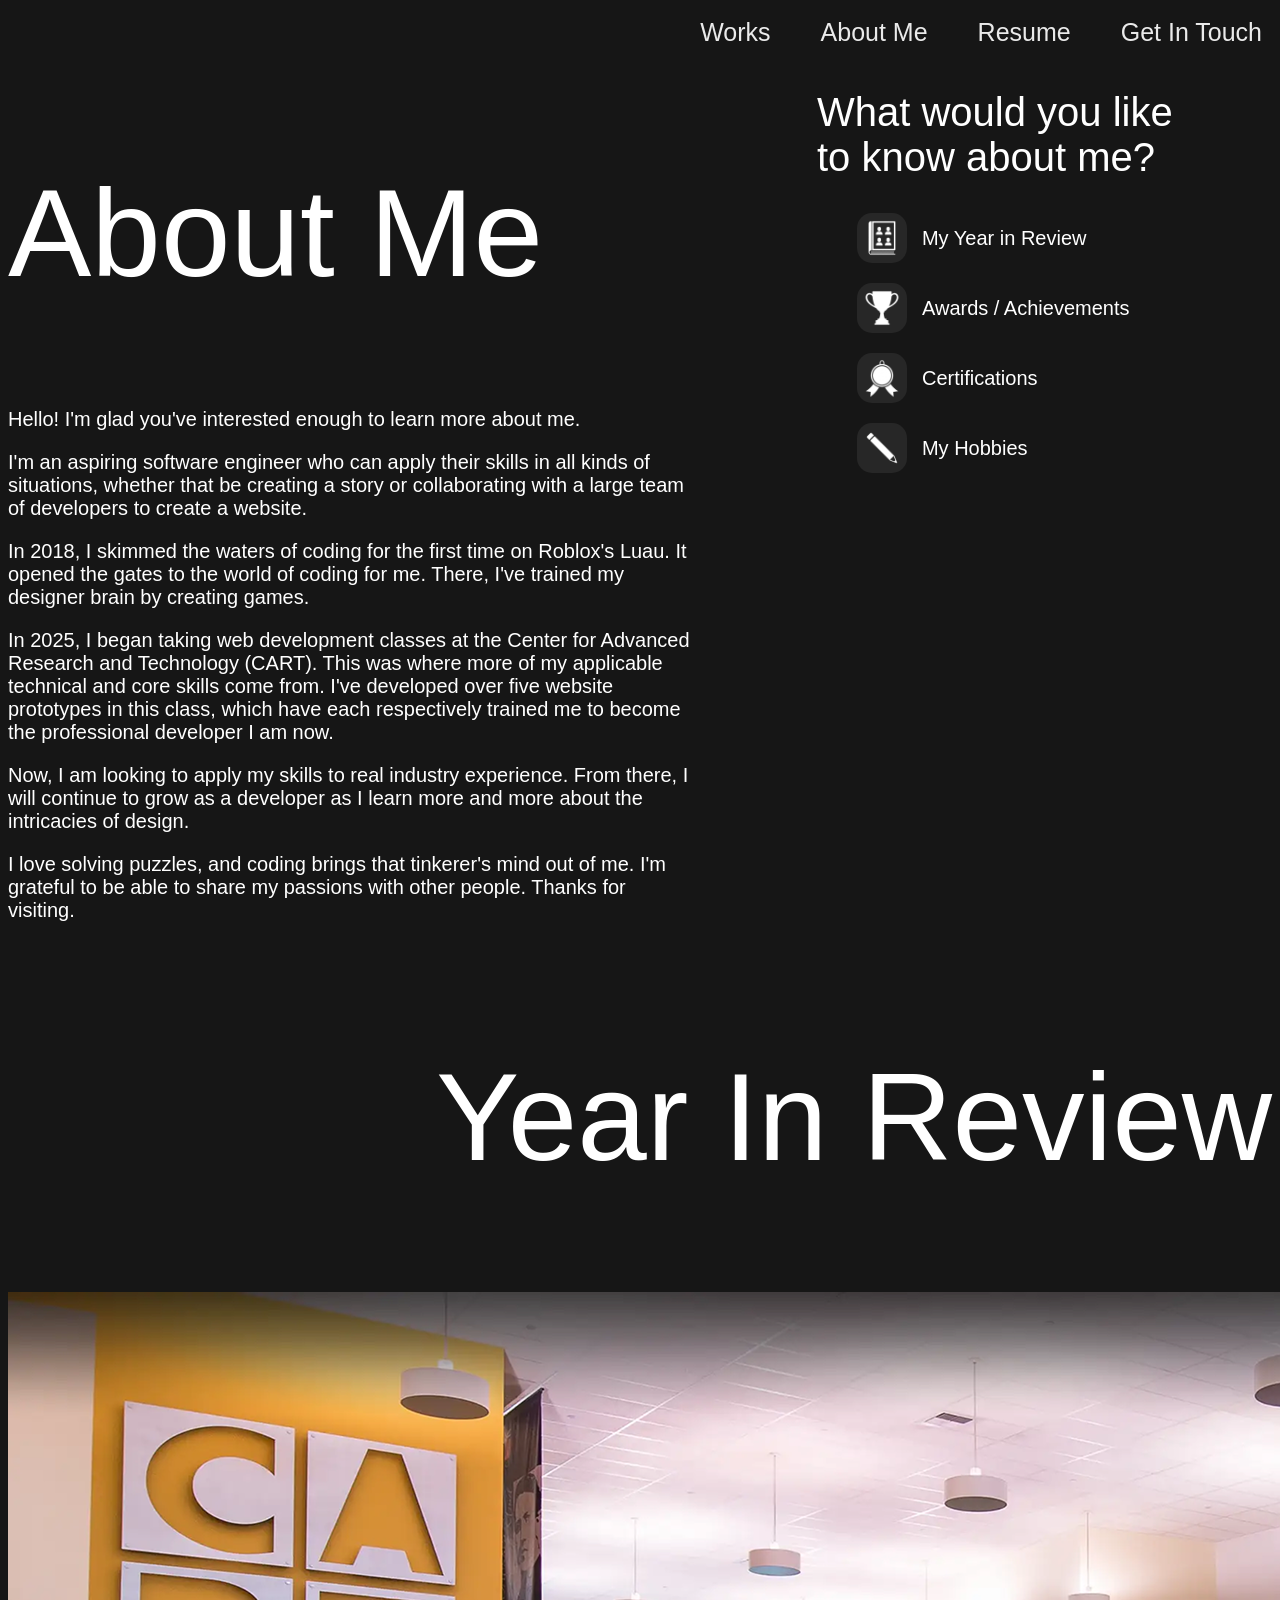
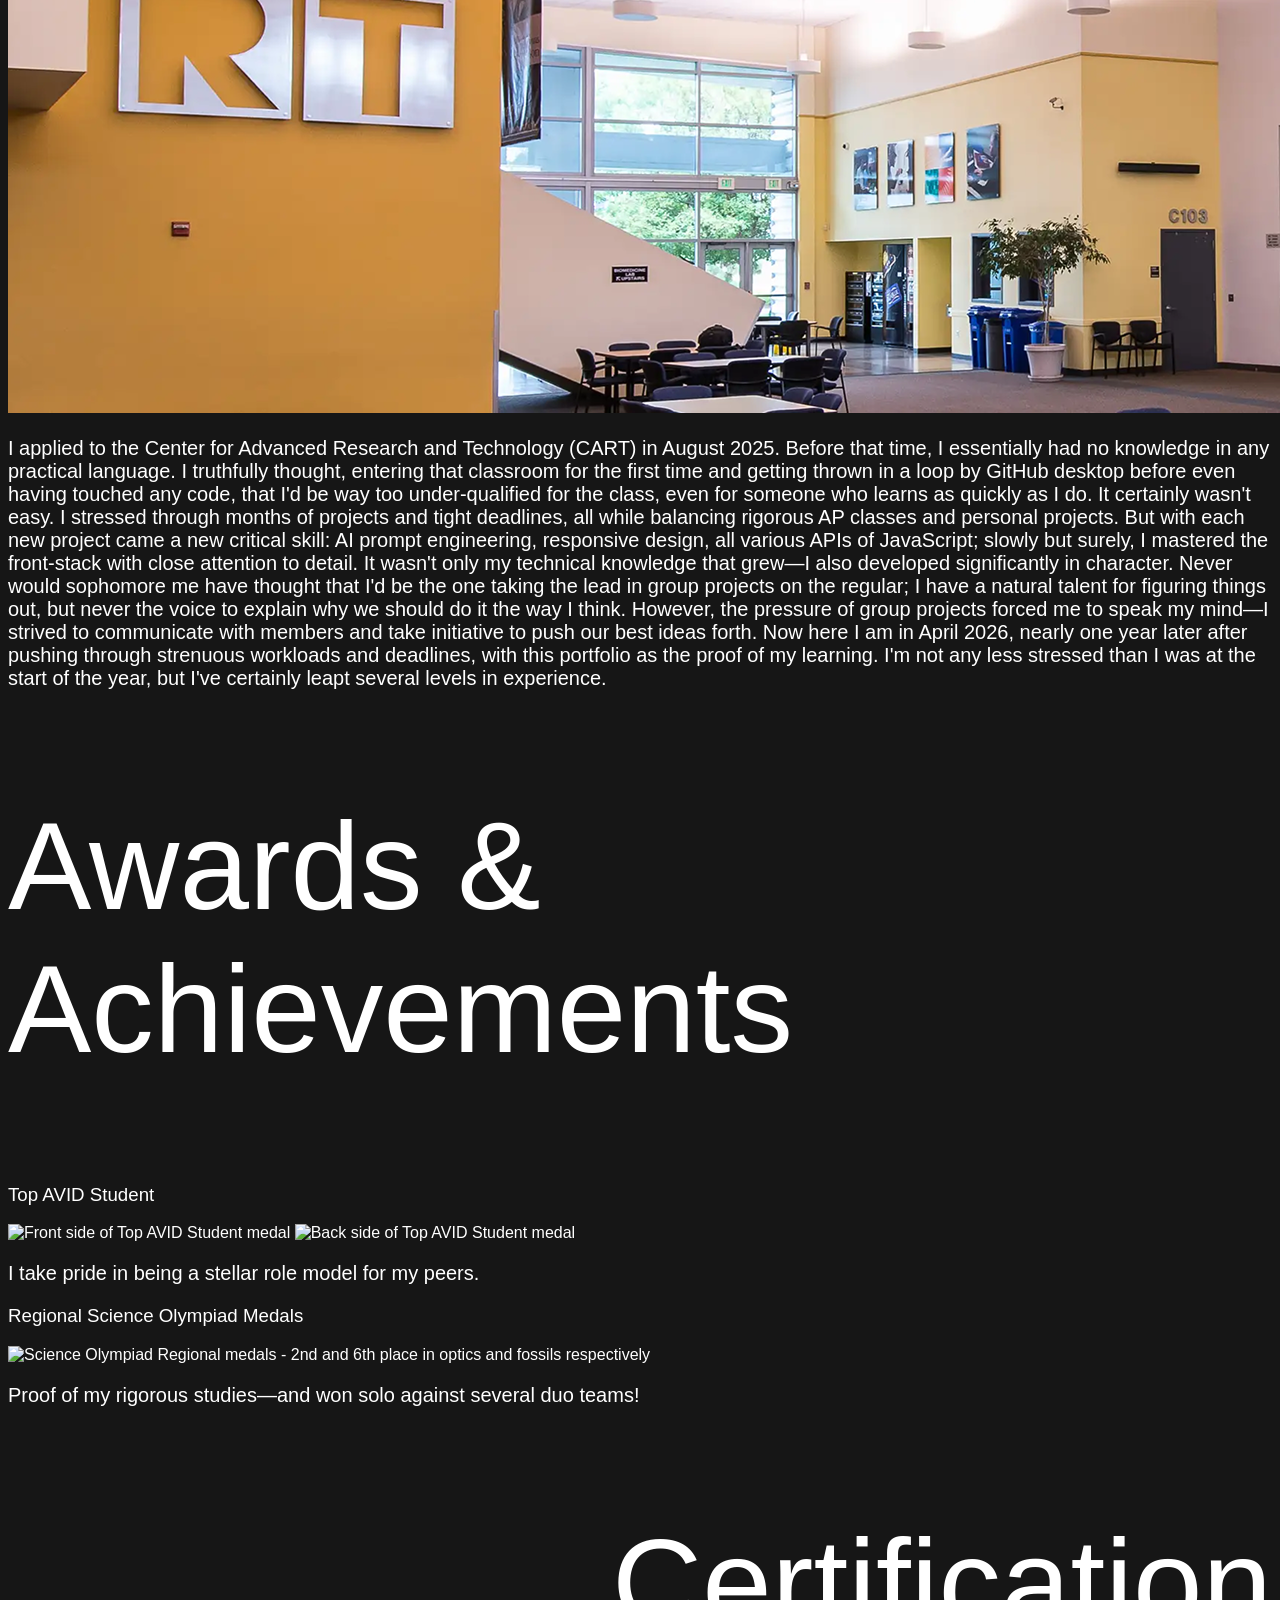
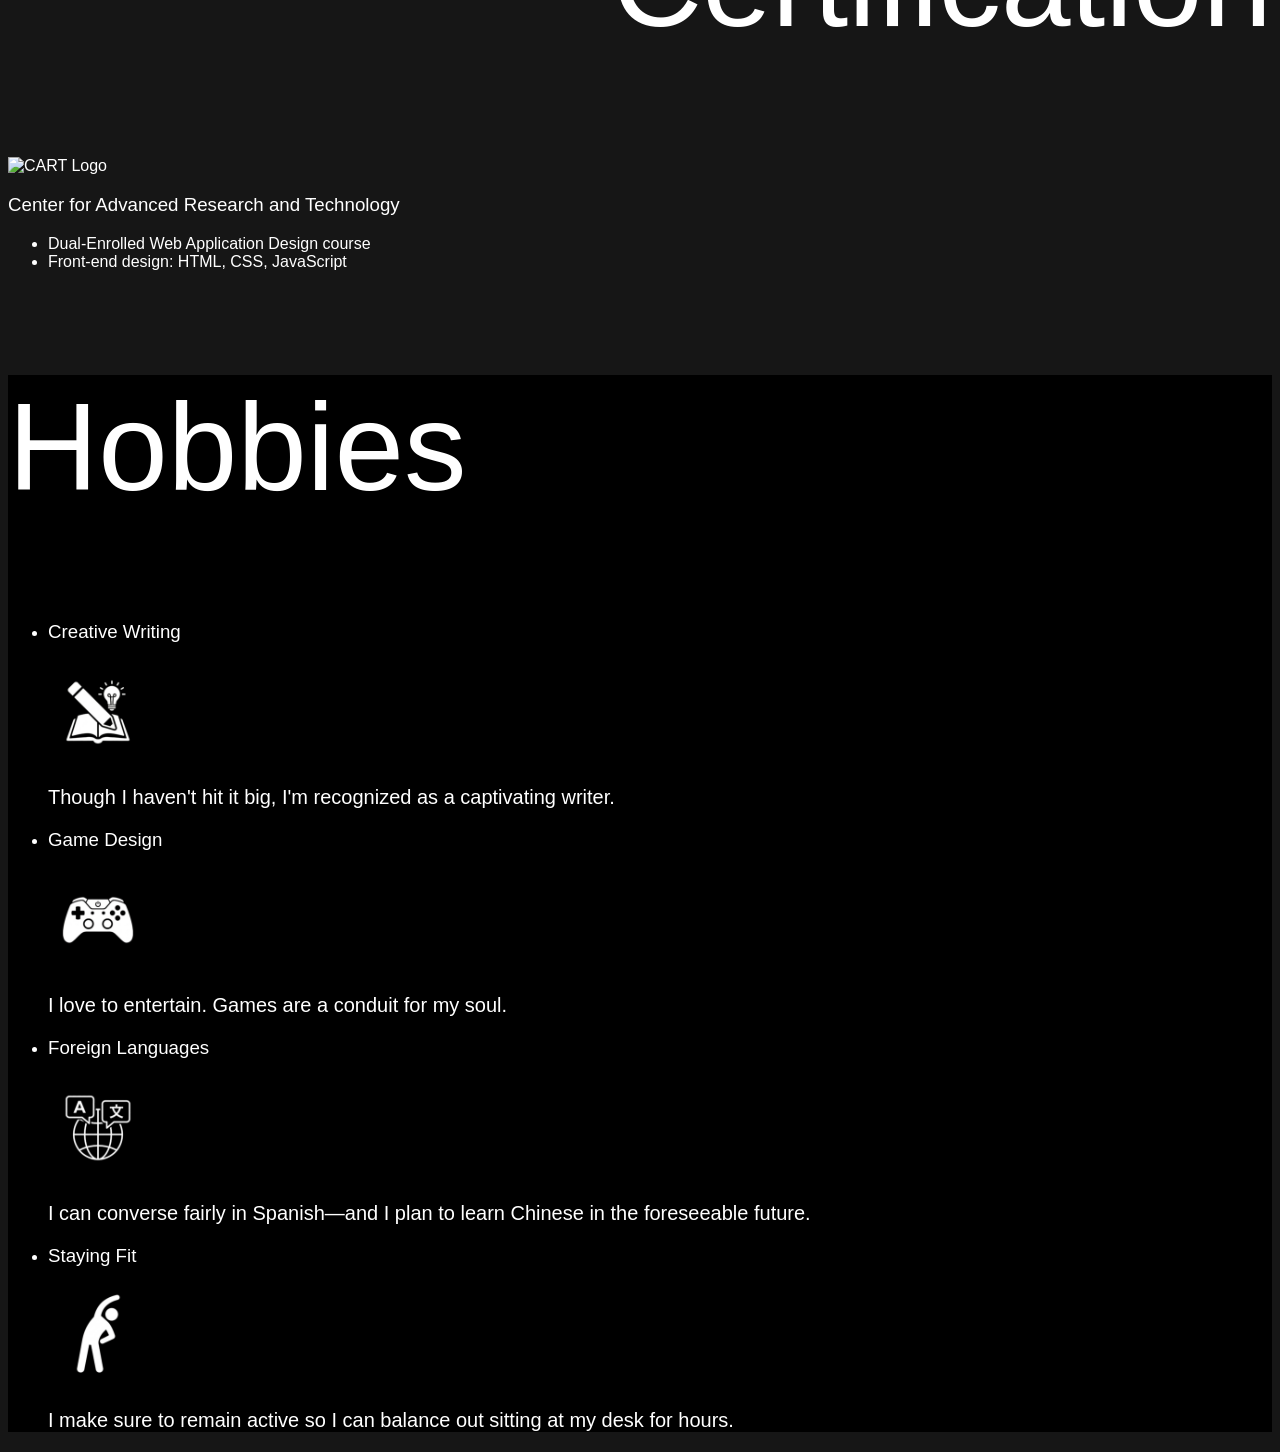
==== aboutme.html @ e038603a "CSS Styling for home page and a bit for about me" ====
<!DOCTYPE html>
<html lang="en">

<head>
    <meta charset="UTF-8">
    <meta name="viewport" content="width=device-width, initial-scale=1.0">
    <title>About Me</title>
    <link rel="stylesheet" href="styles.css">
</head>

<body class="aboutMe">
    <header>
        <nav>
            <a href="index.html">Works</a>
            <a href="aboutme.html">About Me</a>
            <a href="resume.html">Resume</a>
            <a href="contact.html">Get In Touch</a>
        </nav>
    </header>

    <main>
        <div id="aboutMeAndIndex">
            <article id="aboutMe">
                <h1>About Me</h1>
                <p>Hello! I&#39;m glad you&#39;ve interested enough to learn more about me.</p>

                   <p>I&#39;m an aspiring software engineer who can apply their skills in all kinds of situations, whether
                    that be
                    creating a story or collaborating with a large team of developers to create a website.</p>

                   <p>In 2018, I skimmed the waters of coding for the first time on Roblox&#39;s Luau. It opened the gates
                    to the
                    world of coding for me. There, I&#39;ve trained my designer brain by creating games.</p>

                    <p>In 2025, I began taking web development classes at the Center for Advanced Research and Technology
                    (CART). This was where more of my applicable technical and core skills come from. I&#39;ve developed
                    over
                    five website prototypes in this class, which have each respectively trained me to become the
                    professional developer I am now.</p>

                    <p> Now, I am looking to apply my skills to real industry experience. From there, I will continue to
                    grow as
                    a developer as I learn more and more about the intricacies of design.</p>

                    <p>I love solving puzzles, and coding brings that tinkerer&#39;s mind out of me. I&#39;m grateful to be
                    able to
                    share my passions with other people. Thanks for visiting.</p>
                </p>
            </article>
            <aside id="index">
                <h2>What would you like to know about me?</h2>
                <ul>
                    <li class="indexLi">
                        <img src="/Images/AboutMe/Yearbook.svg" alt="Yearbook Icon">
                        <p>My Year in Review</p>
                    </li>
                    <li class="indexLi">
                        <img src="/Images/AboutMe/Trophy.svg" alt="Trophy Icon">
                        <p>Awards / Achievements</p>
                    </li>
                    <li class="indexLi">
                        <img src="/Images/AboutMe/Badge.svg" alt="Badge Icon">
                        <p>Certifications</p>
                    </li>
                    <li class="indexLi">
                        <img src="/Images/AboutMe/Pencil.svg" alt="Pencil Icon">
                        <p>My Hobbies</p>
                    </li>
                </ul>
            </aside>
        </div>

        <article id="yearInReview">
            <h2>Year In Review</h2>
            <div class="content">
                <img src="Images/AboutMe/InteriorCART.png" alt="Interior of the CART facility">
                <p>I applied to the Center for Advanced Research and Technology (CART) in August 2025. Before that time,
                    I essentially had no knowledge in any practical language. I truthfully thought, entering that
                    classroom for the first time and getting thrown in a loop by GitHub desktop before even having
                    touched any code, that I&#39;d be way too under-qualified for the class, even for someone who learns as
                    quickly as I do.

                    It certainly wasn&#39;t easy. I stressed through months of projects and tight deadlines, all while
                    balancing rigorous AP classes and personal projects. But with each new project came a new critical
                    skill: AI prompt engineering, responsive design, all various APIs of JavaScript; slowly but surely,
                    I mastered the front-stack with close attention to detail.

                    It wasn&#39;t only my technical knowledge that grew—I also developed significantly in character. Never
                    would sophomore me have thought that I&#39;d be the one taking the lead in group projects on the
                    regular; I have a natural talent for figuring things out, but never the voice to explain why we
                    should do it the way I think. However, the pressure of group projects forced me to speak my mind—I
                    strived to communicate with members and take initiative to push our best ideas forth.

                    Now here I am in April 2026, nearly one year later after pushing through strenuous workloads and
                    deadlines, with this portfolio as the proof of my learning. I&#39;m not any less stressed than I was at
                    the start of the year, but I&#39;ve certainly leapt several levels in experience.</p>
                </div>
            </article>

        <section id="awardsAndAchivements">
            <h2>Awards & Achievements</h2>
            <div class="content">
                <section class="awardItem">
                    <h3>Top AVID Student</h3>
                    <div class="awardPictures">
                        <img src="Images/AboutMe/AVIDMedalFront.svg" alt="Front side of Top AVID Student medal">
                        <img src="Images/AboutMe/AVIDMedalBack.svg" alt="Back side of Top AVID Student medal">
                    </div>
                    <p>I take pride in being a stellar role model for my peers.</p>
                </section>
                <section class="awardItem">
                    <h3>Regional Science Olympiad Medals</h3>
                    <img src="Images/AboutMe/SciOlyAwards.svg" alt="Science Olympiad Regional medals - 2nd and 6th place in optics and fossils respectively">
                    <p>Proof of my rigorous studies—and won solo against several duo teams!</p>
                </section>
            </div>
        </section>

        <section id="row4">
            <h2>Certification</h2>
            <div class="flexboxIt!">
                <img src="" alt="CART Logo">
                <section class="textContent">
                    <h3>Center for Advanced Research and Technology</h3>
                    <ul>
                        <li>Dual-Enrolled Web Application Design course</li>
                        <li>Front-end design: HTML, CSS, JavaScript</li>
                    </ul>
                </section>
            </div>
        </section>

        <section id="hobbies">
            <h2>Hobbies</h2>
            <ul class="content">
                <li class="hobbyItem">
                    <h3>Creative Writing</h3>
                    <img src="Images/AboutMe/writingLogo.svg" alt="">
                    <p>Though I haven&#39;t hit it big, I&#39;m recognized as a captivating writer.</p>
                </li>
                <li class="hobbyItem">
                    <h3>Game Design</h3>
                    <img src="Images/AboutMe/controllerLogo.svg" alt="">
                    <p>I love to entertain. Games are a conduit for my soul.</p>
                </li>
                <li class="hobbyItem">
                    <h3>Foreign Languages</h3>
                    <img src="Images/AboutMe/languageLogo.svg" alt="">
                    <p>I can converse fairly in Spanish—and I plan to learn Chinese in the foreseeable future.</p>
                </li>
                <li class="hobbyItem">
                    <h3>Staying Fit</h3>
                    <img src="Images/AboutMe/fitnessLogo.svg" alt="">
                    <p>I make sure to remain active so I can balance out sitting at my desk for hours.</p>
                </li>
            </ul>
        </section>
    </main>
</body>

</html>
---- styles.css ----
@import url('https://googleapis.com');

:root {
    --primary-red: #EB4747;
    --primary-white: #EAEAEA;
    --bg-black: #161616;
    --second-black: #272727;
    --border-radius: 15px;
}

body {
    background-color: var(--bg-black);
    color: white;
    font-family: 'Ubuntu', sans-serif;
}

h1,
h2,
h3 {
    font-weight: 300;
}

p {
    font-size: 50px;
    font-weight: 200;
}

a {
    color: white;
    text-decoration: none;
}



/* Universal nav bar */
header {
    padding: 10px;
}

nav {
    display: flex;
    justify-content: flex-end;
    gap: 50px
}

nav a {
    color: var(--primary-white);
    text-decoration: none;
    font-size: 25px;

    &:hover {
        text-decoration: underline;
    }
}



/* Home Page */
.homePage main {
    display: flex;
    flex-direction: column;
    justify-content: center;
    gap: 200px
}

.homePage #greeting h1 {
    font-size: 125px;
    margin-bottom: 0px;
}

.homePage #greeting #BigRedName {
    color: var(--primary-red);
    font-size: 225px;
}

.homePage h2 {
    text-align: center;
    font-size: 80px;
}

.homePage ul li {
    display: flex;

    & img {
        max-width: 550px;
        max-height: 300px;

        border-radius: var(--border-radius);
        padding: 20px;
        background-color: var(--second-black);
    }

    &>div {
        display: flex;
        flex-direction: column;
        align-items: flex-start;

        & * {
            margin: 5px;
        }

        &>p {
            font-size: 40px;
        }

        &>h3 {
            font-size: 50px;
        }

        &>time {
            font-size: 30px;
            opacity: 0.7;
        }

        &>a {
            padding: 20px;
            font-size: 30px;
            font-weight: 400;
            background-color: var(--second-black);
            border-radius: var(--border-radius);
            border: 3px solid var(--primary-red);

            &:hover {
                background-color: #494949;
            }
        }
    }
}

.homePage footer {
    margin-top: 200px;
    display: flex;
    flex-direction: column;
    align-items: center;
    justify-content: center;
    gap: 50px;
    
    & * {
        margin: 0px;
    }
}

.homePage footer h2 {
    text-align: center;
    font-size: 125px;
}

.homePage footer p {
    text-align: center;
    font-size: 70px;
}

.homePage footer a {
    text-align: center;
    padding: 20px;
    font-size: 30px;
    font-weight: 400;
    background-color: var(--second-black);
    border-radius: var(--border-radius);
    border: 3px solid var(--primary-red);

    &:hover {
        background-color: #494949;
    }
}


/* About Me page */

.aboutMe h1, .aboutMe h2 {
    font-size: 125px;
}

.aboutMe p {
    font-size: 20px;
}

.aboutMe #yearInReview h2,
.aboutMe #row4 h2 {
    text-align: right;
}

.aboutMe #aboutMeAndIndex {
    display: grid;
    grid-template: auto / 0.6fr 0.35fr;
    gap: 10%;
}

.aboutMe #aboutMeAndIndex article {
    font-size: 20px;
}

.aboutMe #aboutMeAndIndex #index {
    color: white;

    & h2 {
        font-size: 40px;
    }

    & ul {
        display: flex;
        flex-direction: column;
        gap: 20px;
    }

    & li {
        display: flex;
        align-items: center;
        gap: 15px;
        font-size: 30px;

        & p {
            font-size: 20px;
            margin: 0px;
        }

        & img {
            border-radius: 15px;
            background-color: var(--second-black);
        }
    }
}

#hobbies {
    background-color: black;

    & p,
    & h3 {
        color: white;
    }
}
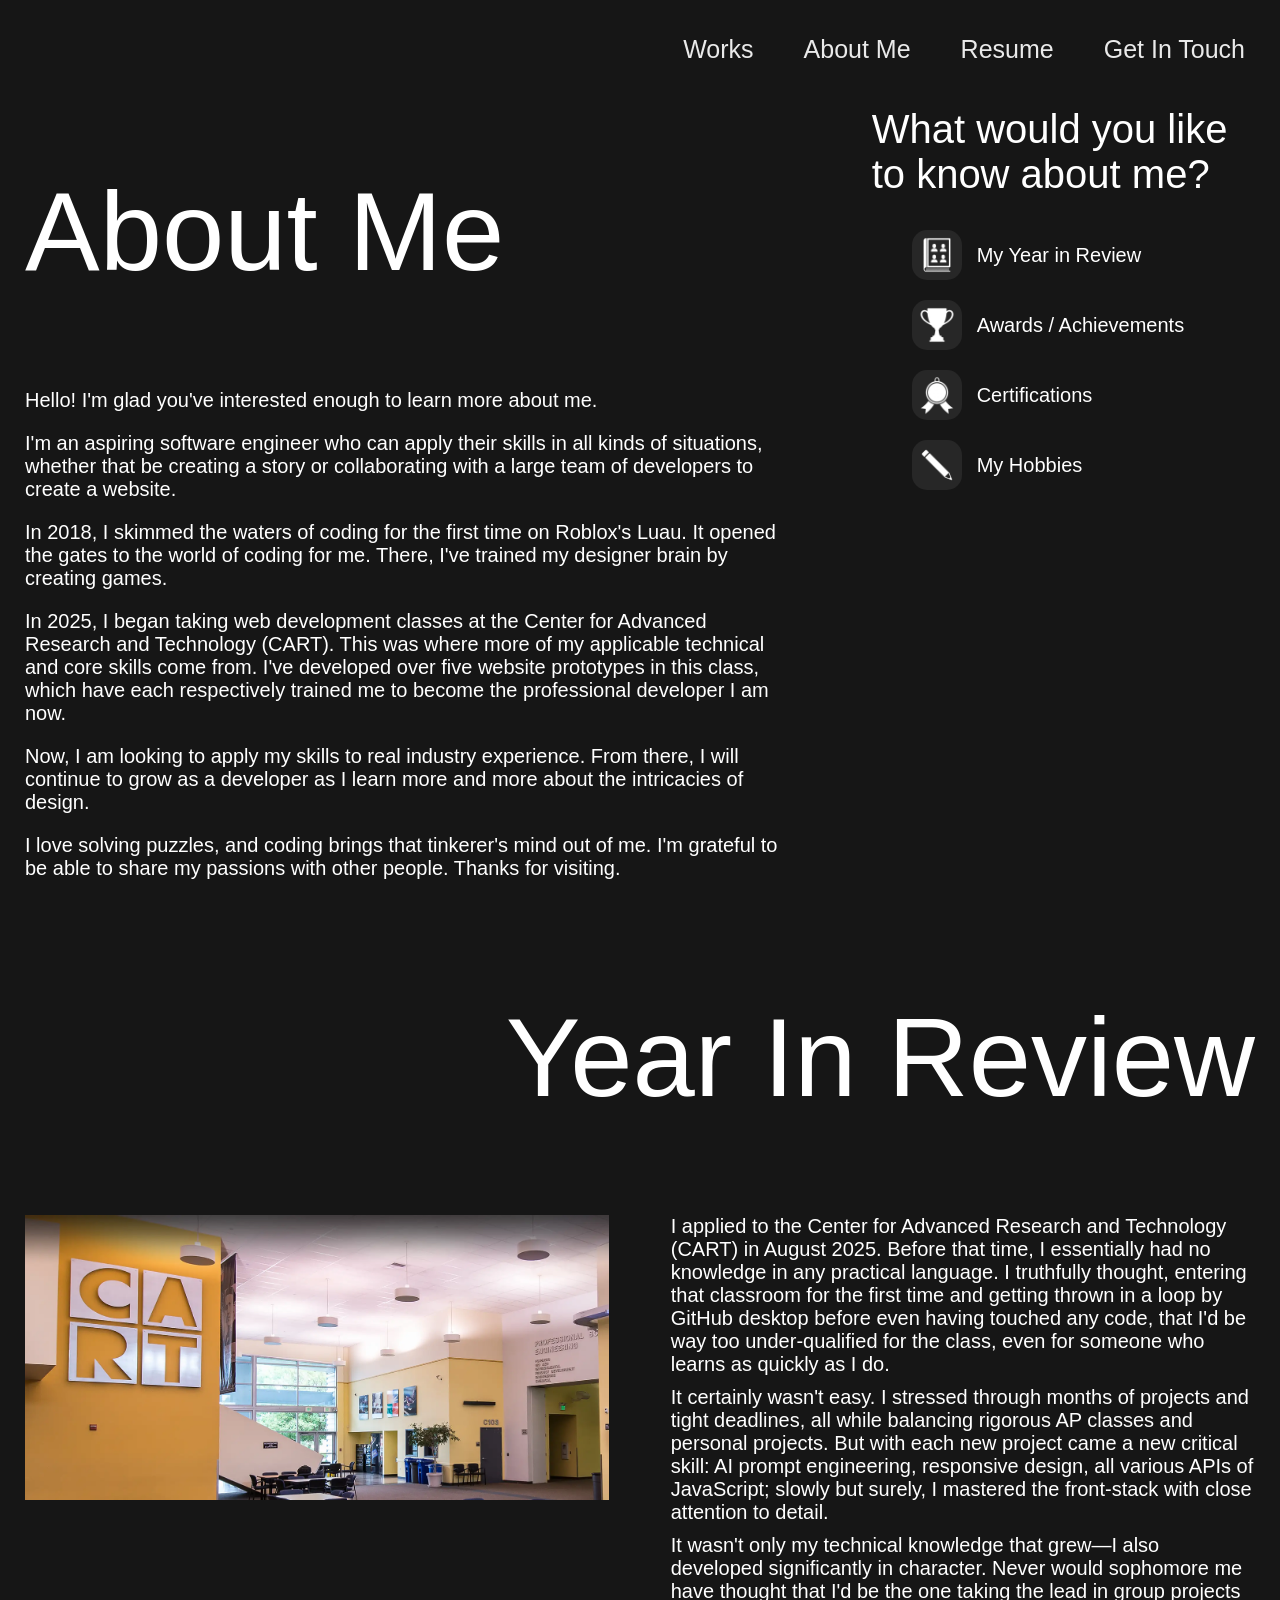
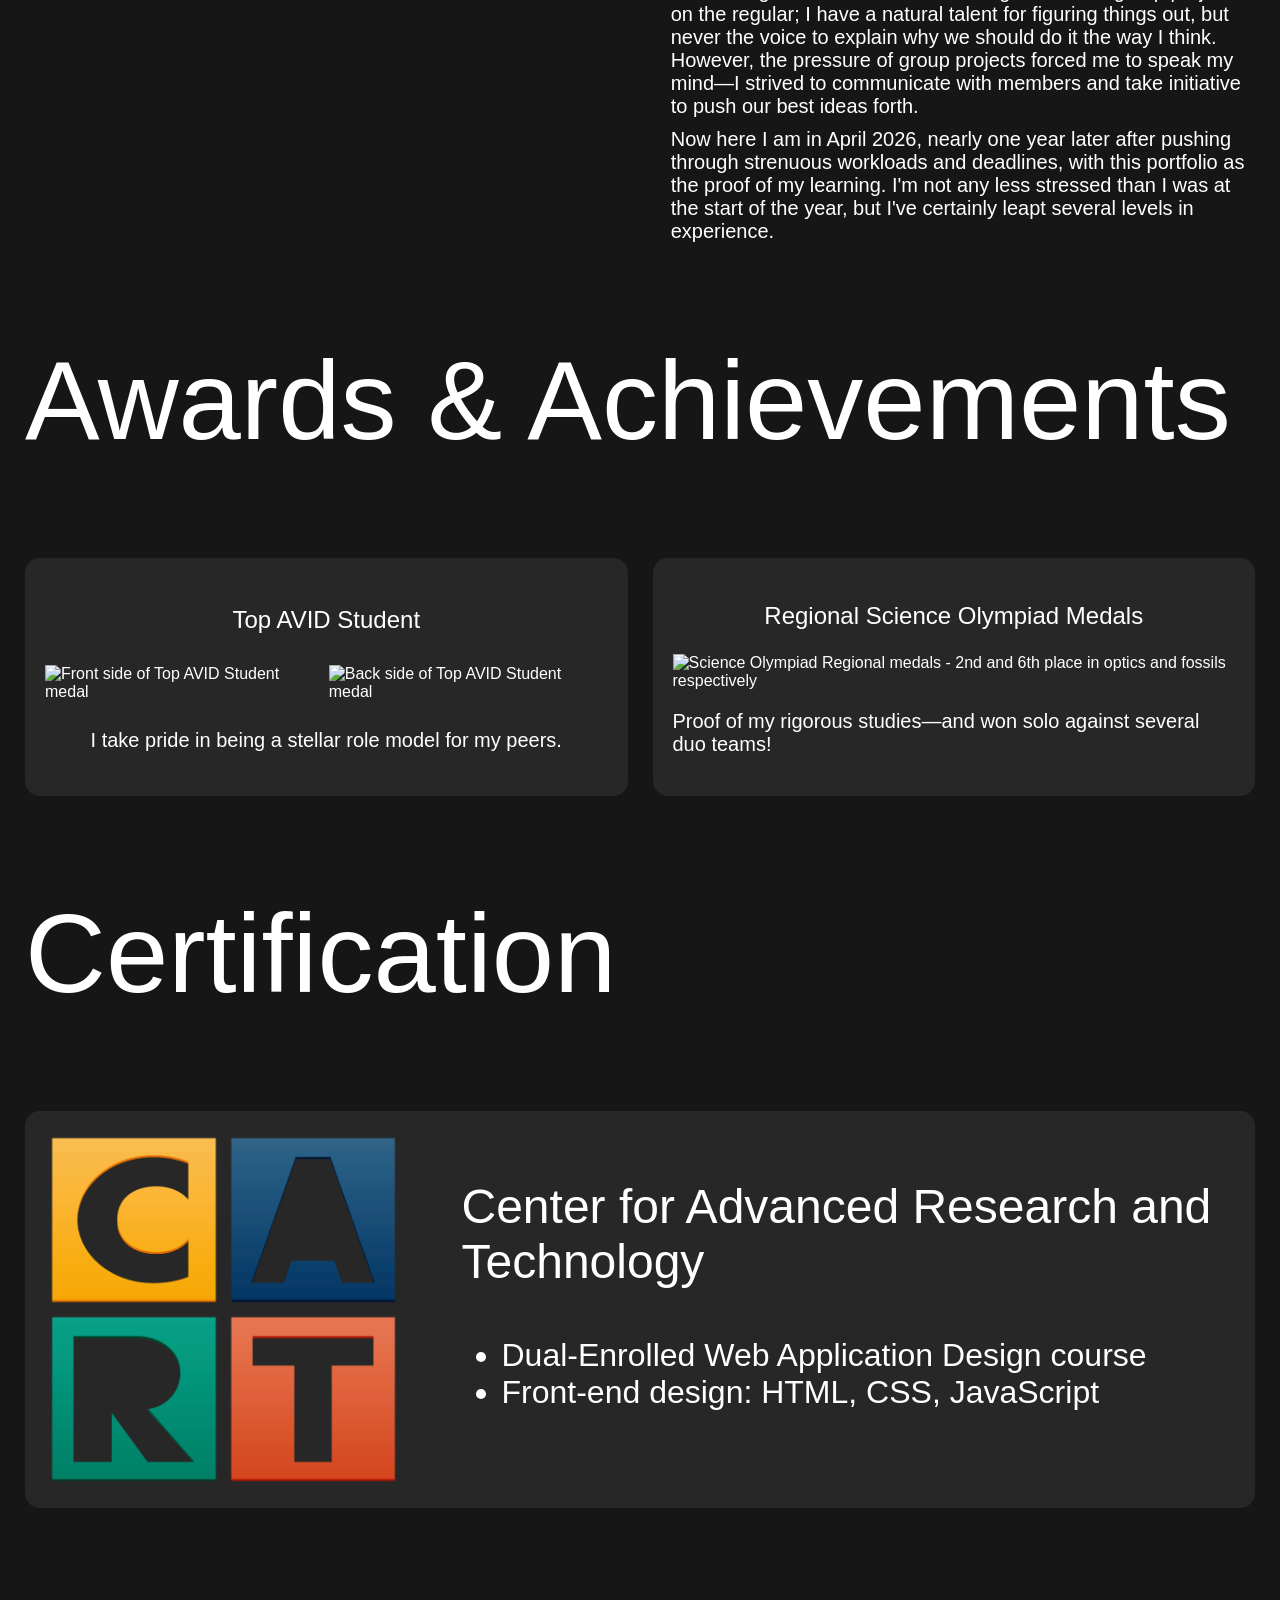
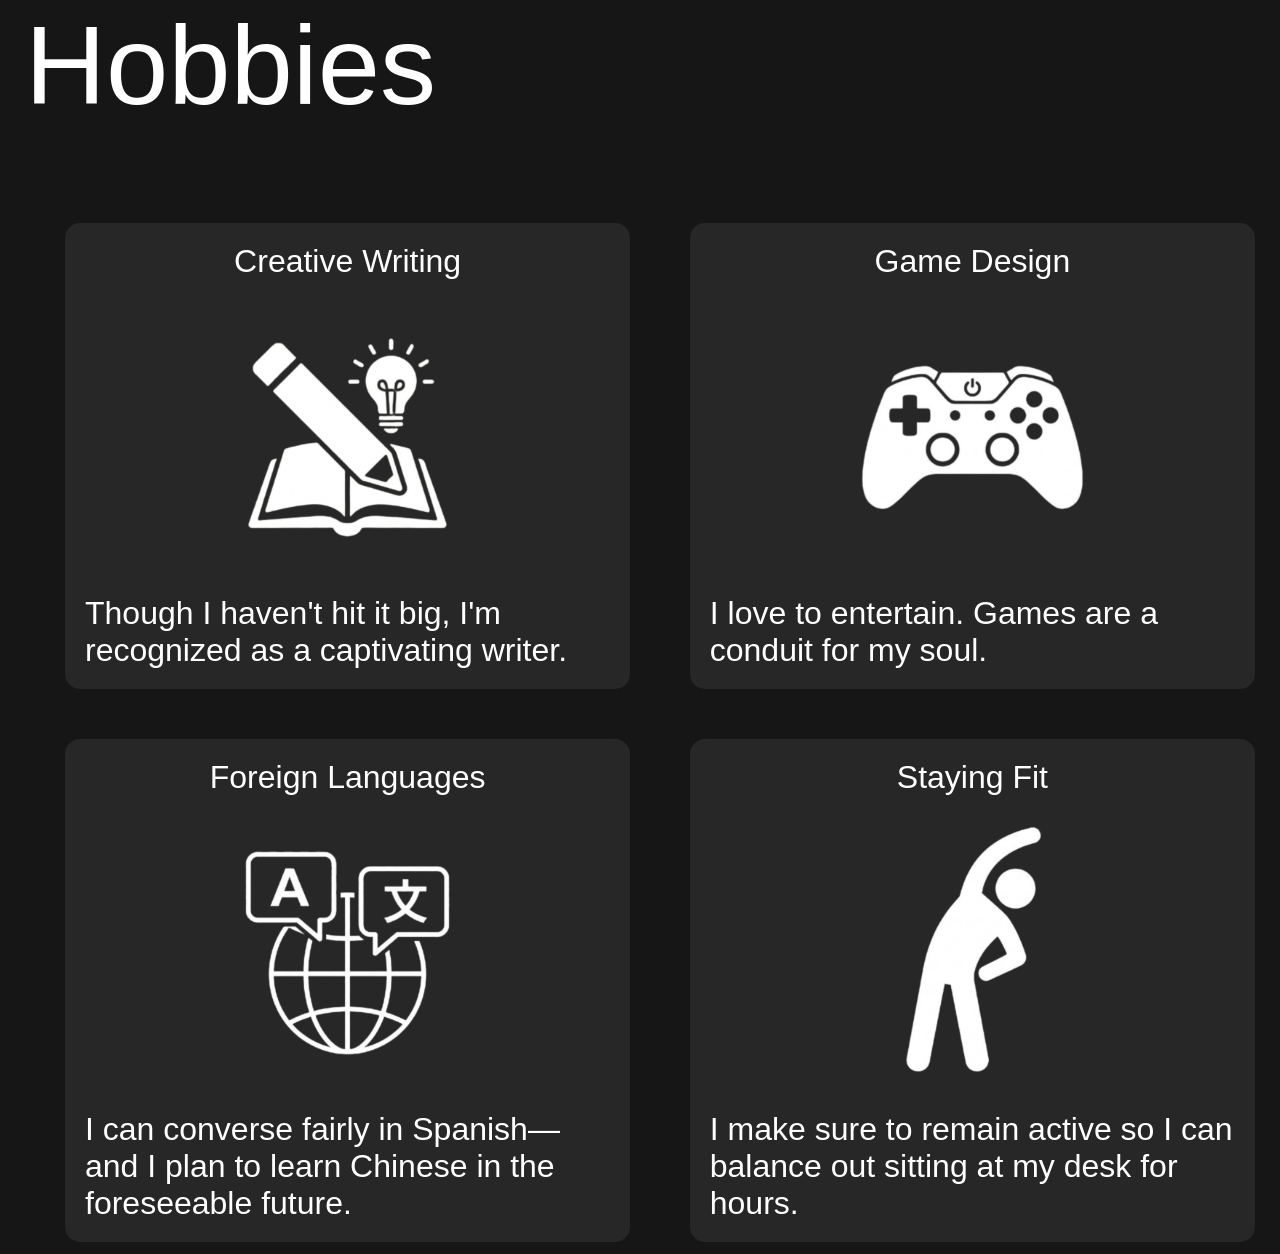
==== commit aa7a10ee: "About Me page CSS" ====
--- a/aboutme.html
+++ b/aboutme.html
@@ -20,29 +20,29 @@
 
     <main>
         <div id="aboutMeAndIndex">
-            <article id="aboutMe">
+            <article id="aboutMeText">
                 <h1>About Me</h1>
                 <p>Hello! I&#39;m glad you&#39;ve interested enough to learn more about me.</p>
 
-                   <p>I&#39;m an aspiring software engineer who can apply their skills in all kinds of situations, whether
+                <p>I&#39;m an aspiring software engineer who can apply their skills in all kinds of situations, whether
                     that be
                     creating a story or collaborating with a large team of developers to create a website.</p>
 
-                   <p>In 2018, I skimmed the waters of coding for the first time on Roblox&#39;s Luau. It opened the gates
+                <p>In 2018, I skimmed the waters of coding for the first time on Roblox&#39;s Luau. It opened the gates
                     to the
                     world of coding for me. There, I&#39;ve trained my designer brain by creating games.</p>
 
-                    <p>In 2025, I began taking web development classes at the Center for Advanced Research and Technology
+                <p>In 2025, I began taking web development classes at the Center for Advanced Research and Technology
                     (CART). This was where more of my applicable technical and core skills come from. I&#39;ve developed
                     over
                     five website prototypes in this class, which have each respectively trained me to become the
                     professional developer I am now.</p>
 
-                    <p> Now, I am looking to apply my skills to real industry experience. From there, I will continue to
+                <p> Now, I am looking to apply my skills to real industry experience. From there, I will continue to
                     grow as
                     a developer as I learn more and more about the intricacies of design.</p>
 
-                    <p>I love solving puzzles, and coding brings that tinkerer&#39;s mind out of me. I&#39;m grateful to be
+                <p>I love solving puzzles, and coding brings that tinkerer&#39;s mind out of me. I&#39;m grateful to be
                     able to
                     share my passions with other people. Thanks for visiting.</p>
                 </p>
@@ -74,30 +74,42 @@
             <h2>Year In Review</h2>
             <div class="content">
                 <img src="Images/AboutMe/InteriorCART.png" alt="Interior of the CART facility">
-                <p>I applied to the Center for Advanced Research and Technology (CART) in August 2025. Before that time,
-                    I essentially had no knowledge in any practical language. I truthfully thought, entering that
-                    classroom for the first time and getting thrown in a loop by GitHub desktop before even having
-                    touched any code, that I&#39;d be way too under-qualified for the class, even for someone who learns as
-                    quickly as I do.
+                <div id="yearInReviewText">
+                    <p>I applied to the Center for Advanced Research and Technology (CART) in August 2025. Before that
+                        time,
+                        I essentially had no knowledge in any practical language. I truthfully thought, entering that
+                        classroom for the first time and getting thrown in a loop by GitHub desktop before even having
+                        touched any code, that I&#39;d be way too under-qualified for the class, even for someone who
+                        learns
+                        as
+                        quickly as I do.</p>
 
-                    It certainly wasn&#39;t easy. I stressed through months of projects and tight deadlines, all while
-                    balancing rigorous AP classes and personal projects. But with each new project came a new critical
-                    skill: AI prompt engineering, responsive design, all various APIs of JavaScript; slowly but surely,
-                    I mastered the front-stack with close attention to detail.
+                    <p>It certainly wasn&#39;t easy. I stressed through months of projects and tight deadlines, all
+                        while
+                        balancing rigorous AP classes and personal projects. But with each new project came a new
+                        critical
+                        skill: AI prompt engineering, responsive design, all various APIs of JavaScript; slowly but
+                        surely,
+                        I mastered the front-stack with close attention to detail.</p>
 
-                    It wasn&#39;t only my technical knowledge that grew—I also developed significantly in character. Never
-                    would sophomore me have thought that I&#39;d be the one taking the lead in group projects on the
-                    regular; I have a natural talent for figuring things out, but never the voice to explain why we
-                    should do it the way I think. However, the pressure of group projects forced me to speak my mind—I
-                    strived to communicate with members and take initiative to push our best ideas forth.
+                    <p> It wasn&#39;t only my technical knowledge that grew—I also developed significantly in character.
+                        Never
+                        would sophomore me have thought that I&#39;d be the one taking the lead in group projects on the
+                        regular; I have a natural talent for figuring things out, but never the voice to explain why we
+                        should do it the way I think. However, the pressure of group projects forced me to speak my
+                        mind—I
+                        strived to communicate with members and take initiative to push our best ideas forth.</p>
 
-                    Now here I am in April 2026, nearly one year later after pushing through strenuous workloads and
-                    deadlines, with this portfolio as the proof of my learning. I&#39;m not any less stressed than I was at
-                    the start of the year, but I&#39;ve certainly leapt several levels in experience.</p>
+                    <p> Now here I am in April 2026, nearly one year later after pushing through strenuous workloads and
+                        deadlines, with this portfolio as the proof of my learning. I&#39;m not any less stressed than I
+                        was
+                        at
+                        the start of the year, but I&#39;ve certainly leapt several levels in experience.</p>
                 </div>
-            </article>
+            </div>
+        </article>
 
-        <section id="awardsAndAchivements">
+        <section id="awardsAndAchievements">
             <h2>Awards & Achievements</h2>
             <div class="content">
                 <section class="awardItem">
@@ -110,16 +122,17 @@
                 </section>
                 <section class="awardItem">
                     <h3>Regional Science Olympiad Medals</h3>
-                    <img src="Images/AboutMe/SciOlyAwards.svg" alt="Science Olympiad Regional medals - 2nd and 6th place in optics and fossils respectively">
+                    <img src="Images/AboutMe/SciOlyAwards.svg"
+                        alt="Science Olympiad Regional medals - 2nd and 6th place in optics and fossils respectively">
                     <p>Proof of my rigorous studies—and won solo against several duo teams!</p>
                 </section>
             </div>
         </section>
 
-        <section id="row4">
+        <section id="certification">
             <h2>Certification</h2>
-            <div class="flexboxIt!">
-                <img src="" alt="CART Logo">
+            <div class="content">
+                <img src="Images/AboutMe/CARTLogo.png" alt="CART Logo">
                 <section class="textContent">
                     <h3>Center for Advanced Research and Technology</h3>
                     <ul>
--- a/styles.css
+++ b/styles.css
@@ -1,4 +1,4 @@
-@import url('https://googleapis.com');
+@import url('https://googleapis.com'); /* Import fonts */
 
 :root {
     --primary-red: #EB4747;
@@ -12,6 +12,8 @@
     background-color: var(--bg-black);
     color: white;
     font-family: 'Ubuntu', sans-serif;
+
+    margin: 25px;
 }
 
 h1,
@@ -168,11 +170,11 @@
 /* About Me page */
 
 .aboutMe h1, .aboutMe h2 {
-    font-size: 125px;
+    font-size: 7rem;
 }
 
 .aboutMe p {
-    font-size: 20px;
+    font-size: 1.25rem;
 }
 
 .aboutMe #yearInReview h2,
@@ -182,19 +184,19 @@
 
 .aboutMe #aboutMeAndIndex {
     display: grid;
-    grid-template: auto / 0.6fr 0.35fr;
-    gap: 10%;
+    grid-template: auto / 0.7fr 0.35fr;
+    gap: 80px;
 }
 
 .aboutMe #aboutMeAndIndex article {
-    font-size: 20px;
+    font-size: 1rem;
 }
 
 .aboutMe #aboutMeAndIndex #index {
     color: white;
 
     & h2 {
-        font-size: 40px;
+        font-size: 2.5rem;
     }
 
     & ul {
@@ -207,25 +209,127 @@
         display: flex;
         align-items: center;
         gap: 15px;
-        font-size: 30px;
 
         & p {
-            font-size: 20px;
+            font-size: 1.25rem;
             margin: 0px;
         }
 
         & img {
-            border-radius: 15px;
+            border-radius: var(--border-radius);
             background-color: var(--second-black);
         }
     }
 }
 
-#hobbies {
-    background-color: black;
-
-    & p,
+.aboutMe #yearInReview .content {
+    display: grid;
+    grid-template: 1fr / 1fr 1fr;
+    gap: 5%;
+
+    & img {
+        max-width: 100%;
+    }
+
+    & #yearInReviewText {
+        display: flex;
+        flex-direction: column;
+        align-items: center;
+        justify-content: space-between;
+        gap: 10px; /* Why do I need a gap here, but not for the about me text... */
+
+        & p {
+            margin: 0px;
+        }
+    }
+}
+
+.aboutMe #awardsAndAchievements .content {
+    display: grid;
+    grid-template: 1fr / 1fr 1fr;
+    gap: 25px;
+
+    & .awardItem {
+        display: flex;
+        flex-direction: column;
+        align-items: center;
+        justify-content: space-around;
+
+        padding: 20px;
+        background-color: var(--second-black);
+        border-radius: var(--border-radius);
+
+        & h3 {
+            font-weight: 500;
+            font-size: 1.5rem;
+            text-align: center;
+        }
+
+        & img {
+            width: 100%;
+        }
+
+        & .awardPictures {
+            display: grid;
+            grid-template: 1fr / 1fr 1fr;
+            gap: 5px;
+        }
+    }
+}
+
+.aboutMe #certification .content {
+    display: flex;
+    gap: 5%;
+
+    padding: 20px;
+    border-radius: var(--border-radius);
+    background-color: var(--second-black);
+
+    & img {
+        aspect-ratio: 1/1;
+        width: 30%;
+        height: 30%;
+    }
+
     & h3 {
-        color: white;
+        font-size: 3rem;
+
+    }
+
+    & ul {
+        font-size: 2rem;
+    }
+}
+
+.aboutMe #hobbies .content {
+    display: grid;
+    grid-template: 1fr 1fr / 1fr 1fr;
+    gap: 5%;
+
+    & li {
+        display: flex;
+        flex-direction: column;
+        align-items: center;
+        justify-content: space-around;
+
+        padding: 20px;
+        background-color: var(--second-black);
+        border-radius: 15px;
+
+        & h3 {
+            font-weight: 500;
+            font-size: 2rem;
+            text-align: center;
+            margin: 0px;
+        }
+
+        & img {
+            width: 60%;
+        }
+
+        & p {
+            font-size: 2rem;
+            margin: 0px;
+        }
     }
 }
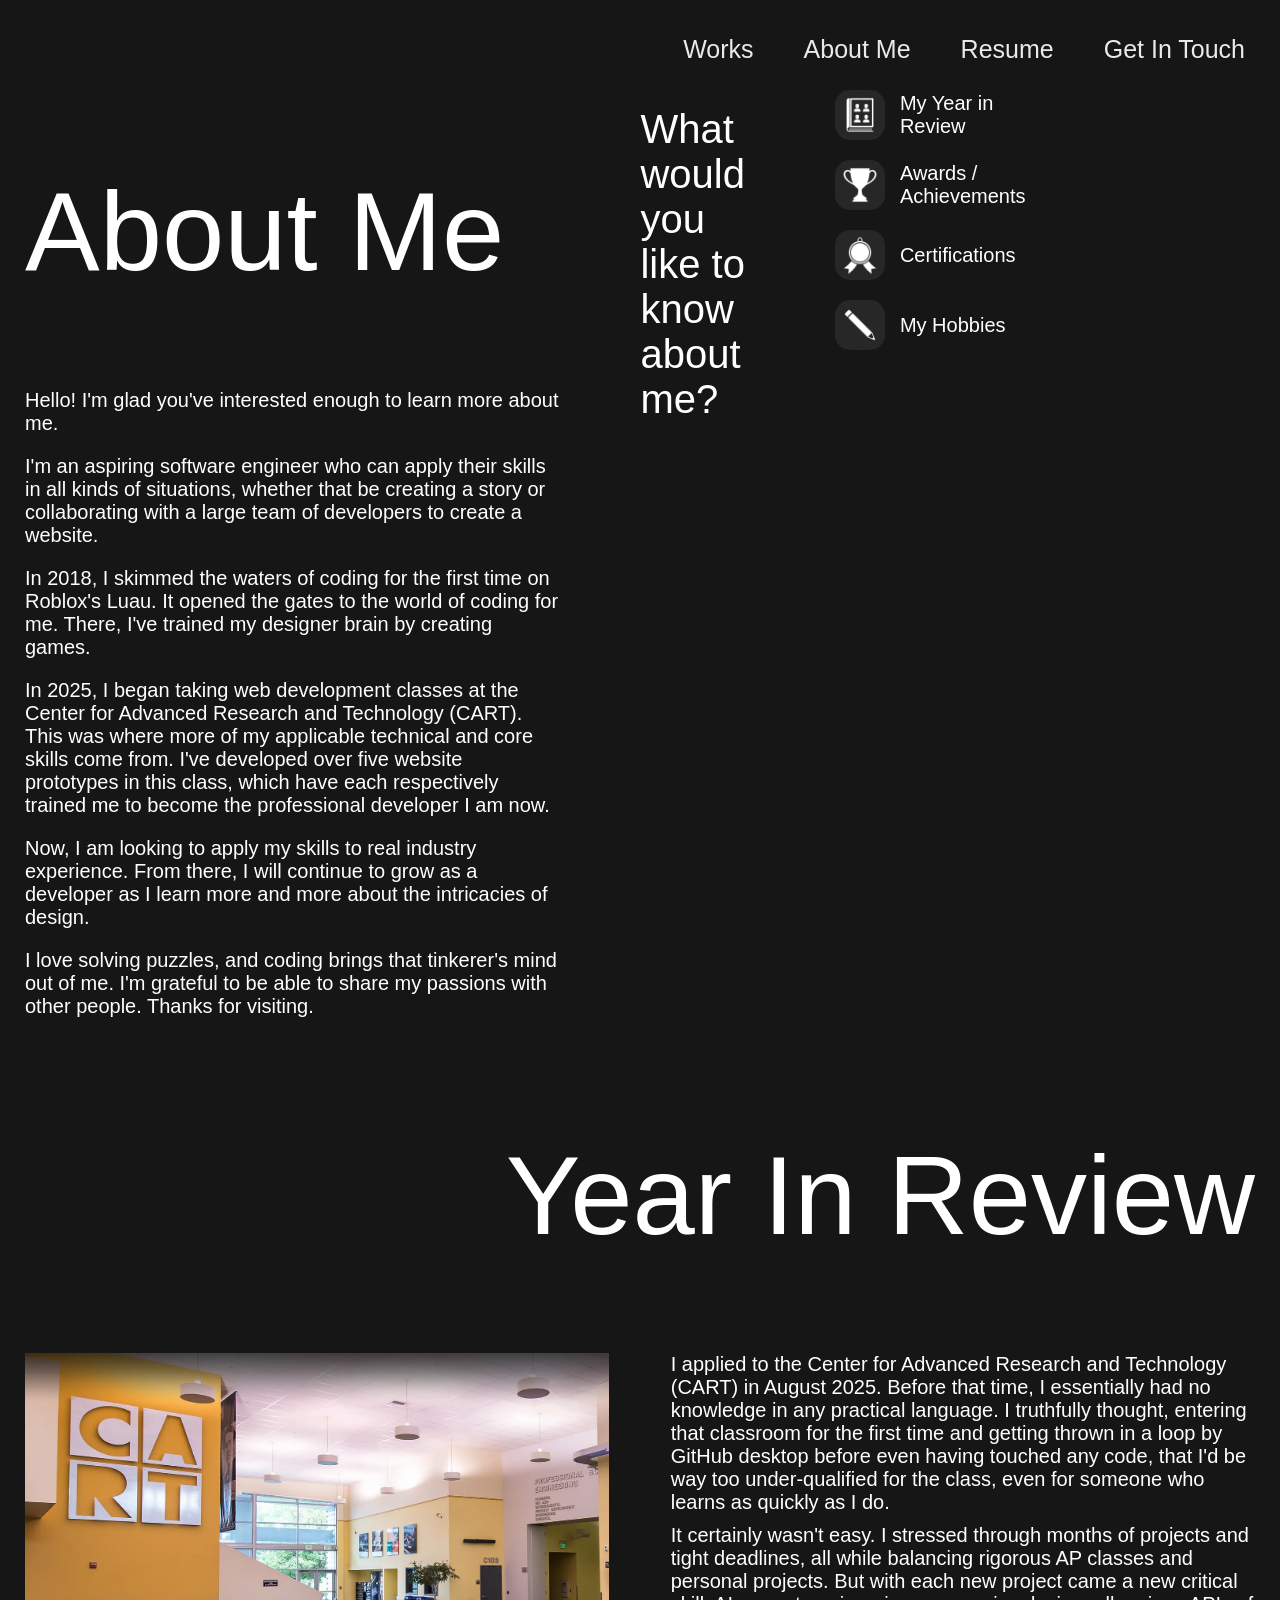
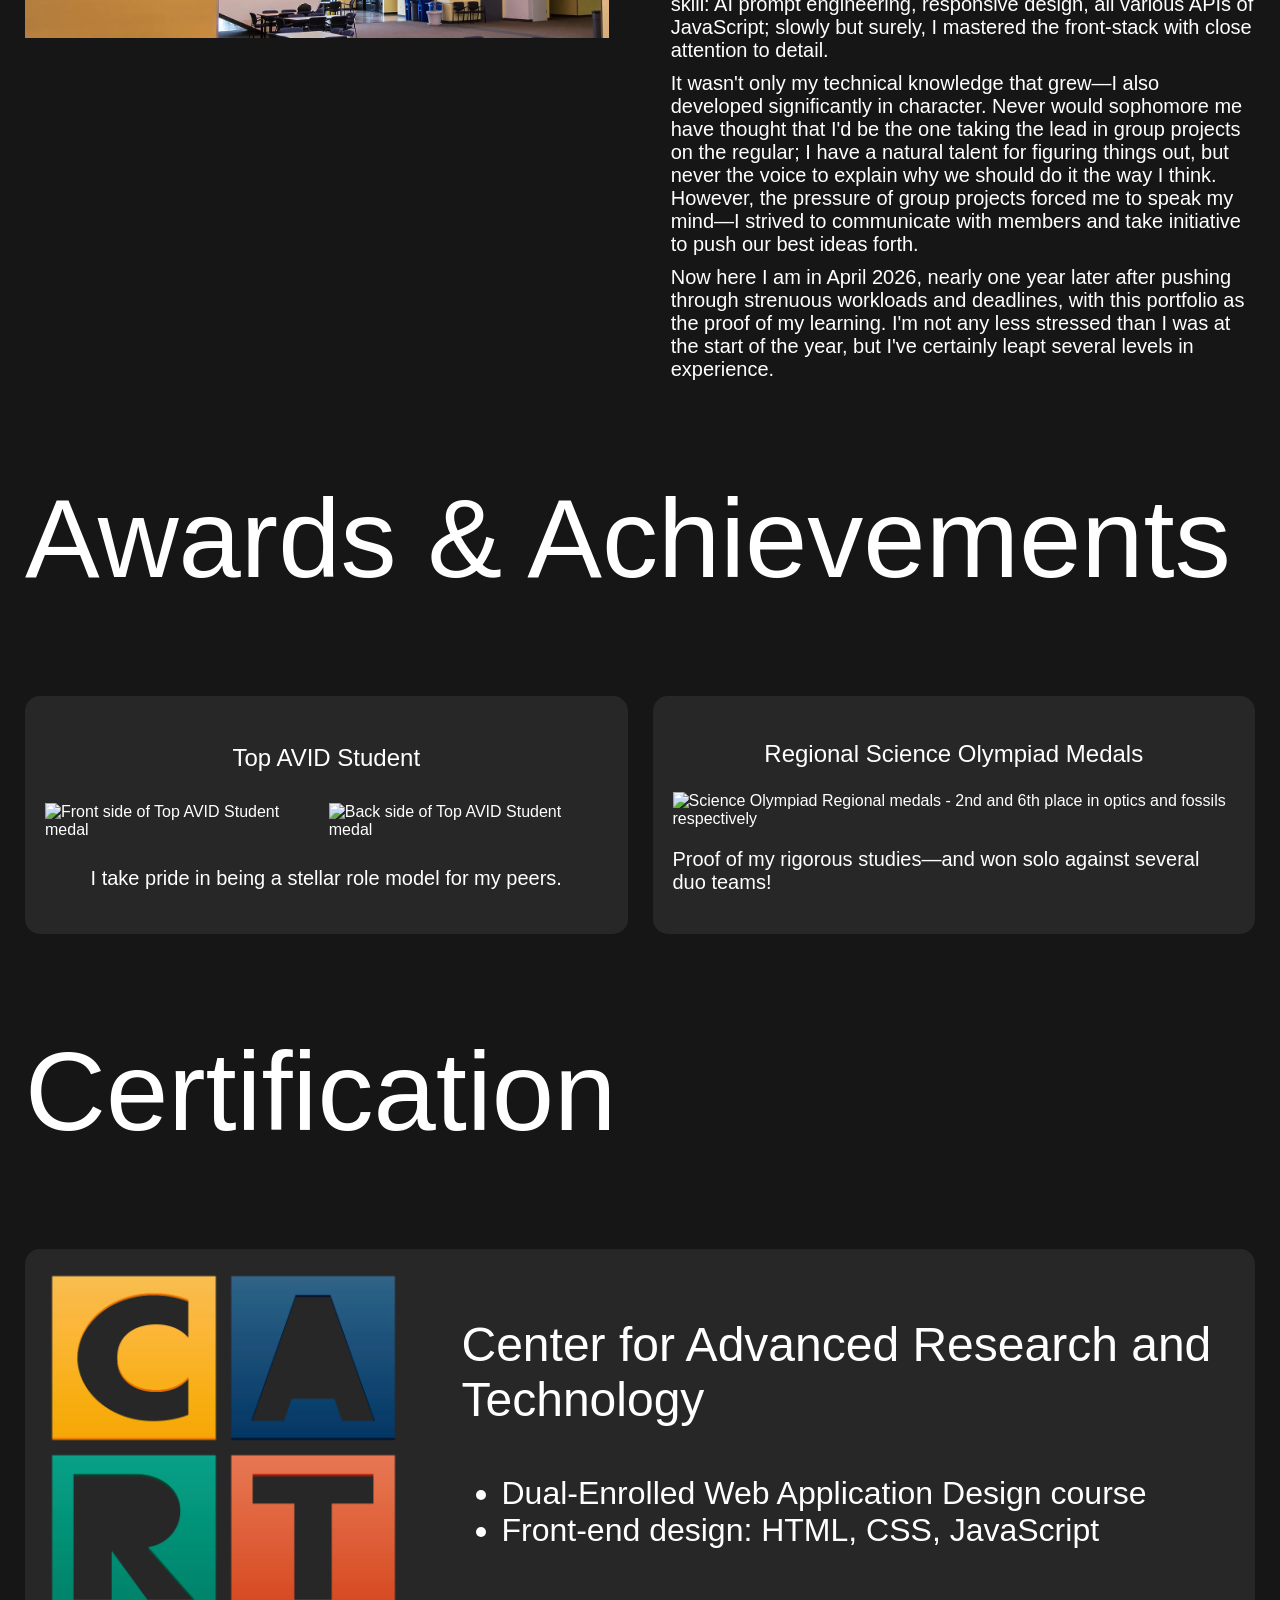
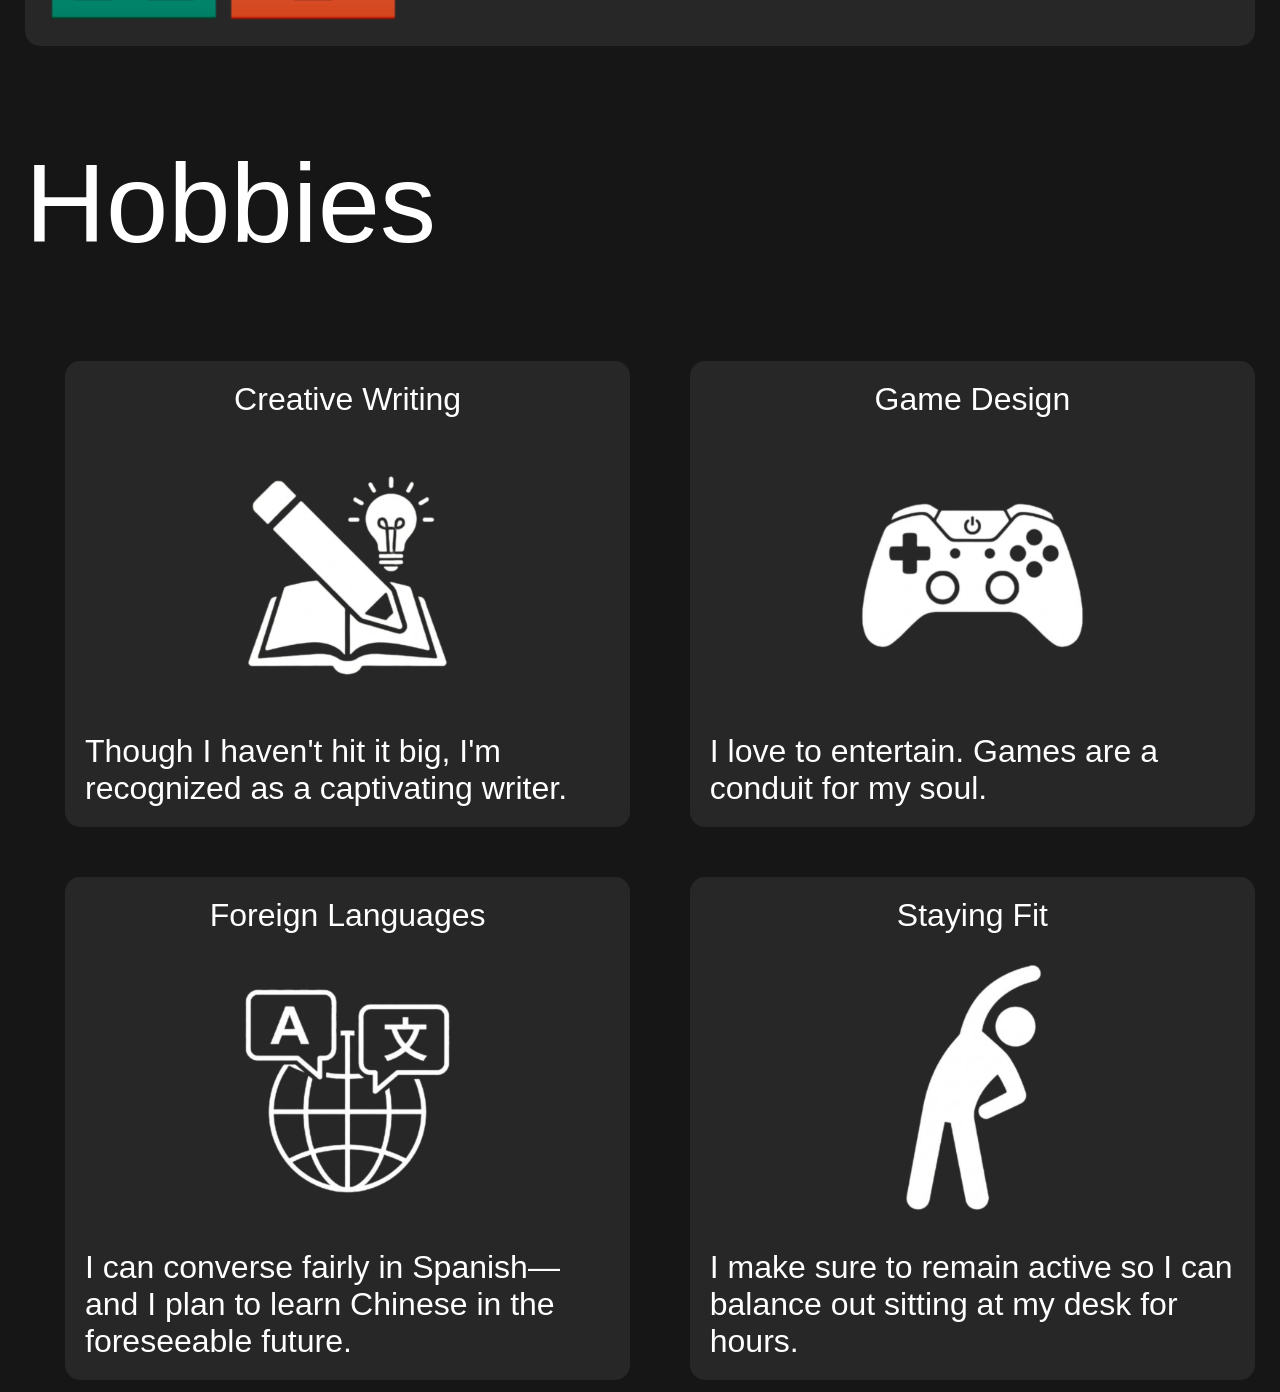
==== commit 52aa13b7: "Formatted intro of programming case studies" ====
--- a/aboutme.html
+++ b/aboutme.html
@@ -47,7 +47,7 @@
                     share my passions with other people. Thanks for visiting.</p>
                 </p>
             </article>
-            <aside id="index">
+            <nav id="index">
                 <h2>What would you like to know about me?</h2>
                 <ul>
                     <li class="indexLi">
@@ -67,7 +67,7 @@
                         <p>My Hobbies</p>
                     </li>
                 </ul>
-            </aside>
+            </nav>
         </div>
 
         <article id="yearInReview">
--- a/styles.css
+++ b/styles.css
@@ -67,7 +67,7 @@
 
 .homePage #greeting h1 {
     font-size: 125px;
-    margin-bottom: 0px;
+    margin: 0px;
 }
 
 .homePage #greeting #BigRedName {
@@ -332,4 +332,240 @@
             margin: 0px;
         }
     }
+}
+
+
+
+/* Resume */
+
+.resume h1 {
+    font-size: 8rem;
+    font-weight: 400;
+}
+
+.resume #wholeResume {
+    display: flex;
+    flex-direction: column;
+    gap: 20px;
+    
+    border: 3px solid var(--primary-red);
+    border-radius: var(--border-radius);
+    padding: 25px;
+}
+
+.resume #header {
+    display: flex;
+    justify-content: space-between;
+
+    & h2 {
+        font-size: 7.25rem;
+        font-weight: 800;
+        margin: 0;
+    }
+    & #resumeTitle p {
+        font-size: 4rem;
+        margin: 0;
+    }
+
+    & #links {
+        display: flex;
+        flex-direction: column;
+        gap: 20px;
+
+        & .resumeLink p {
+            font-weight: 600;
+            font-size: 1.5rem;
+            margin: 0;
+        }
+
+        & .resumeLink a {
+            font-size: 1.35rem;
+            font-weight: 200;
+        }
+    }
+}
+
+.resume .sectionHeader {
+    font-weight: 800;
+    font-size: 4.5rem;
+    margin: 0;
+
+    border-bottom: 10px solid var(--primary-white);
+}
+
+.resume section p {
+    font-size: 1.75rem;
+}
+
+.resume section .resumeListName {
+    font-weight: 500;
+    list-style-type: none;
+    margin-bottom: 0;
+}
+
+.resume section ul {
+    display: flex;
+    flex-direction: column;
+    gap: 5px;
+}
+
+.resume section li {
+    font-size: 1.75rem;
+    font-weight: 200;
+    margin: 0;
+}
+
+
+
+/* Contact */
+
+.contact main {
+    display: flex;
+    flex-direction: column;
+    align-items: center;
+}
+
+.contact h1 {
+    text-align: center;
+    font-size: 8rem;
+    margin: 0;
+}
+
+.contact #sendMeAMessage {
+    text-align: center;
+    font-size: 5rem;
+    padding: 20px;
+    border-radius: var(--border-radius);
+    border: 4px solid var(--primary-red);
+}
+
+.contact form {
+    display: grid;
+    grid-template: 1fr / 1fr 1fr;
+    width: 80%;
+    row-gap: 50px;
+    column-gap: 30px;
+
+    & input {
+        background: 0;
+        border: 0;
+        border-bottom: 2px solid var(--primary-red);
+
+        text-indent: 10px;
+        padding: 10px 0px;
+        color: var(--primary-white)
+    }
+
+    & .contactInputField {
+        display: flex;
+        flex-direction: column;
+        gap: 10px;
+    }
+
+    & #messageField {
+        grid-column: span 2;
+    }
+
+    & button {
+        place-self: end;
+        grid-column: span 2;
+        width: auto;
+        padding: 20px 40px;
+        color: var(--primary-white);
+
+        
+        background-color: var(--second-black);
+        border: 3px solid var(--primary-red);
+        border-radius: var(--border-radius);
+
+        &:hover {
+            background-color: #494949;
+        }
+    }
+}
+
+.contact footer {
+    display: flex;
+    flex-direction: column;
+    justify-content: space-between;
+    align-items: center;
+}
+
+.contact footer h2 {
+    font-size: 5rem;
+    text-align: center;
+}
+
+.contact footer ul {
+    display: grid;
+    place-content: center;
+    row-gap: 40px;
+    grid-template-columns: repeat(auto-fit, minmax(300px,1fr));
+    width: 100%;
+    padding: 0;
+    list-style-type: none;
+    margin: 0;
+
+    & li {
+        display: flex;
+        flex-direction: column;
+        align-items: center;
+        gap: 20px;
+        width: auto;
+        margin: 0;
+
+        & img {
+            max-width: 6rem;
+        }
+
+        & a {
+            font-size: 1.25rem;
+        }
+    }
+}
+
+
+
+/* Programming Case Study Page */
+
+.programmingStudy #introLayout {
+    display: grid;
+    grid-template: 1fr/ 1fr 0.4fr;
+    justify-content: space-between;
+    gap: 7.5%;
+
+    & #projectBrief {
+        display: flex;
+        flex-direction: column;
+        width: auto;
+        
+        & p {
+            font-size: 2.5rem;
+        }
+    }
+
+    & > ul {
+        display: flex;
+        flex-direction: column;
+        gap: 40px;
+
+        border-left: 4px solid var(--primary-red);
+        padding-left: 50px;
+
+        & h2 {
+            font-weight: 600;
+            font-size: 2rem;
+            margin: 0;
+        }
+
+        & p, & > li, & a {
+            margin: 0;
+            font-size: 2rem;
+            list-style-type: none;
+        }
+    }
+}
+
+.programmingStudy h1 {
+    font-size: 8rem;
 }
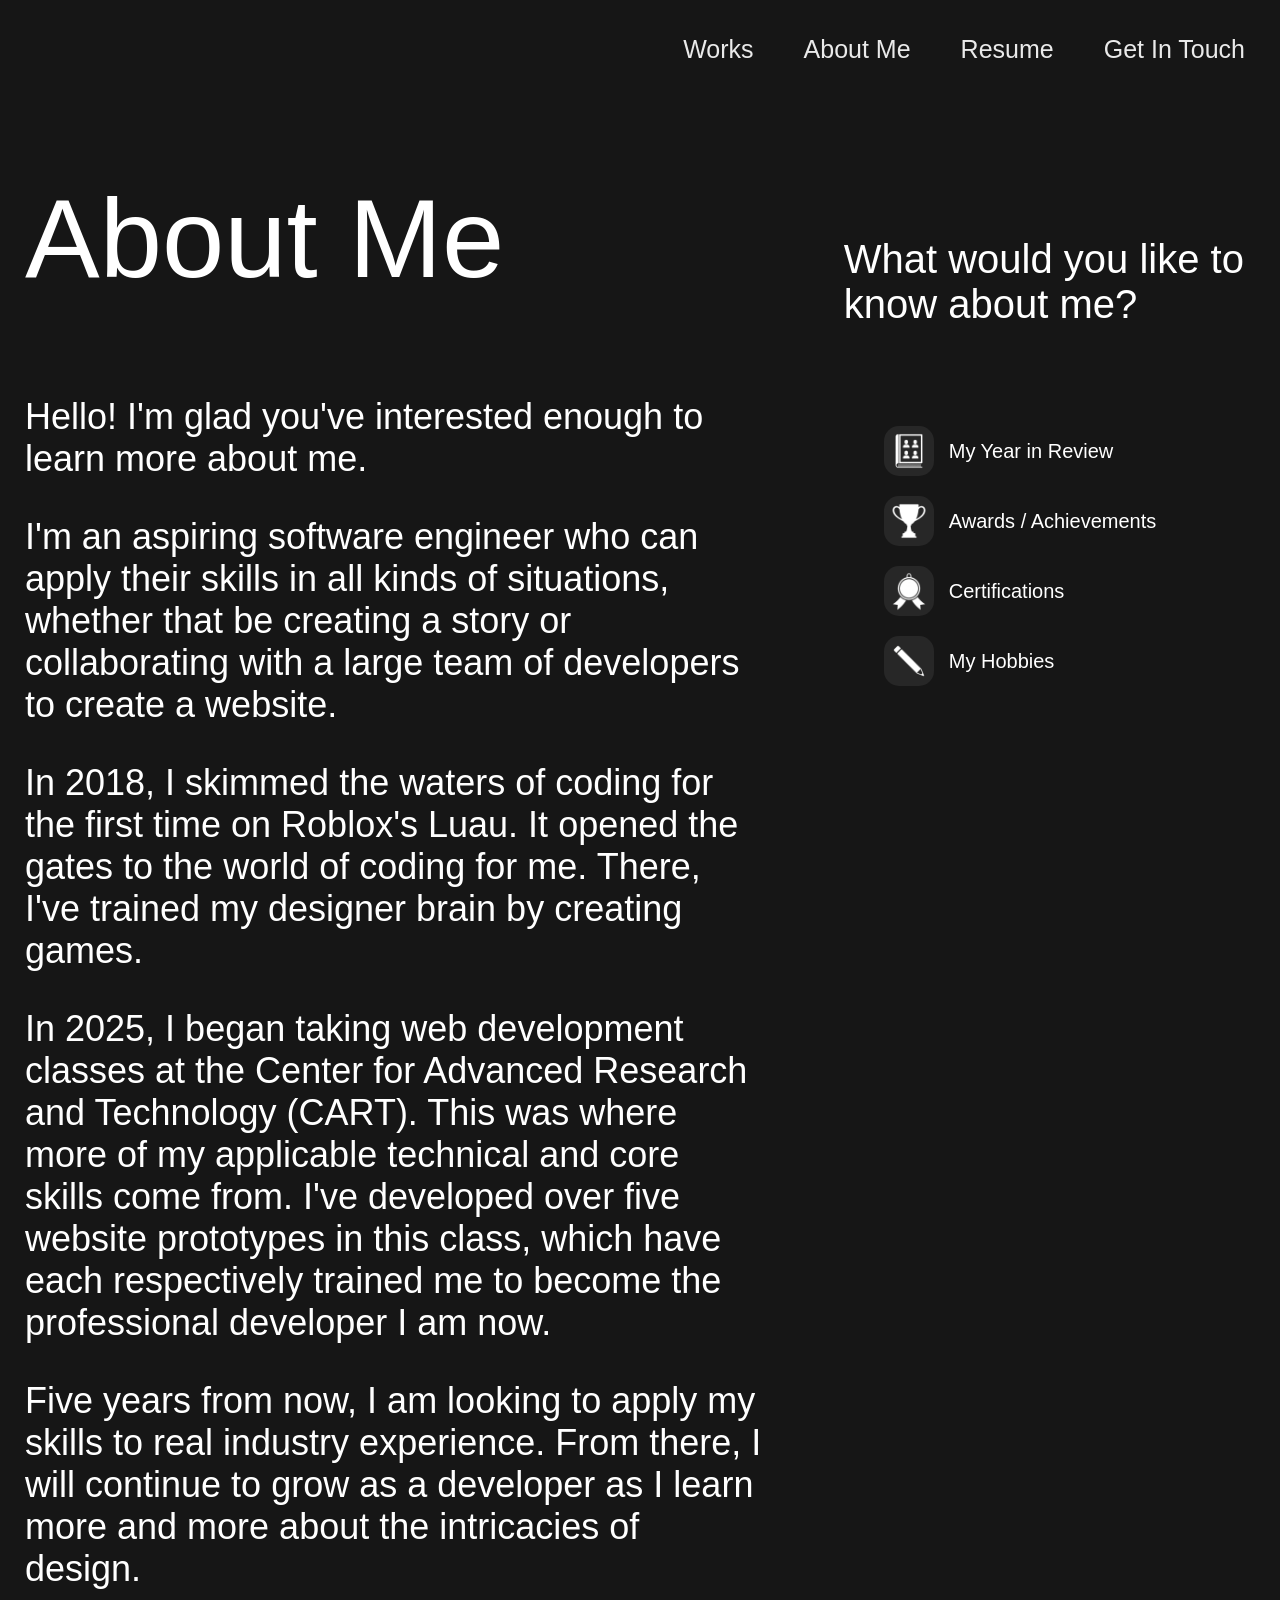
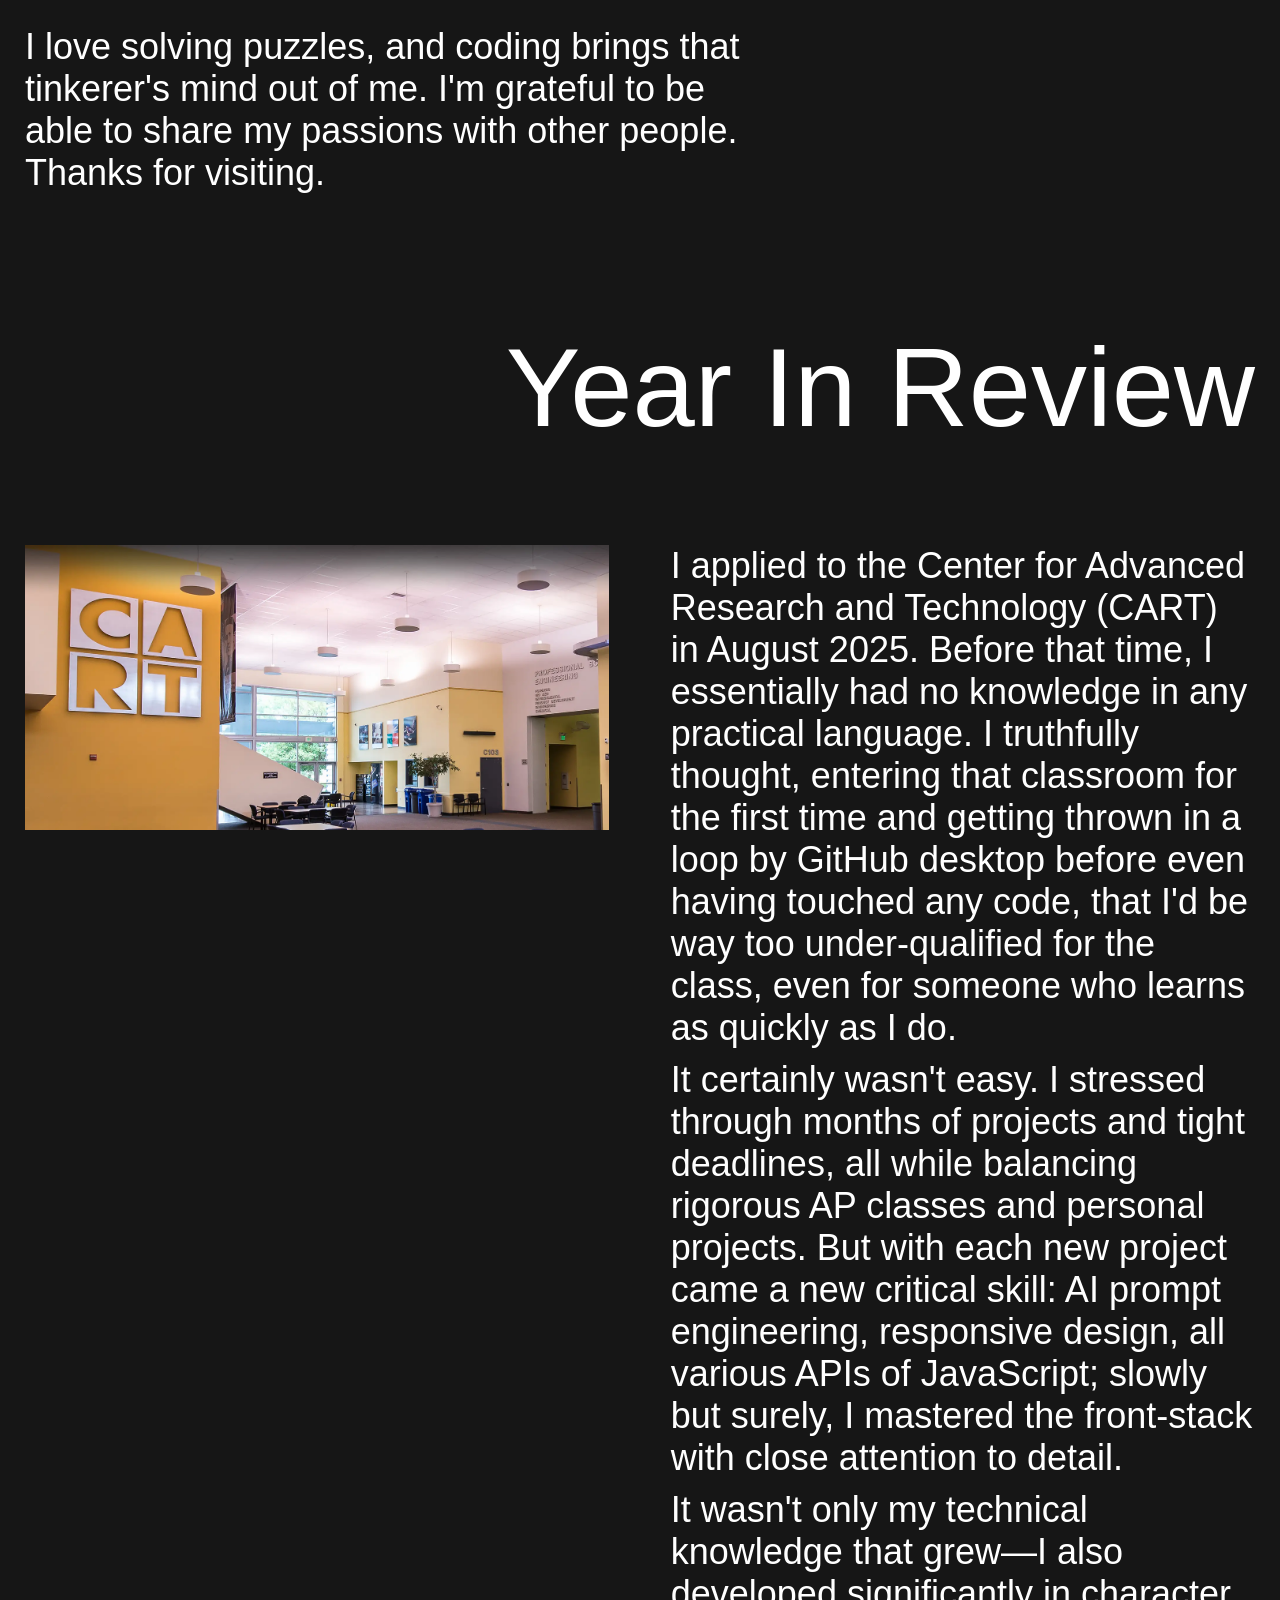
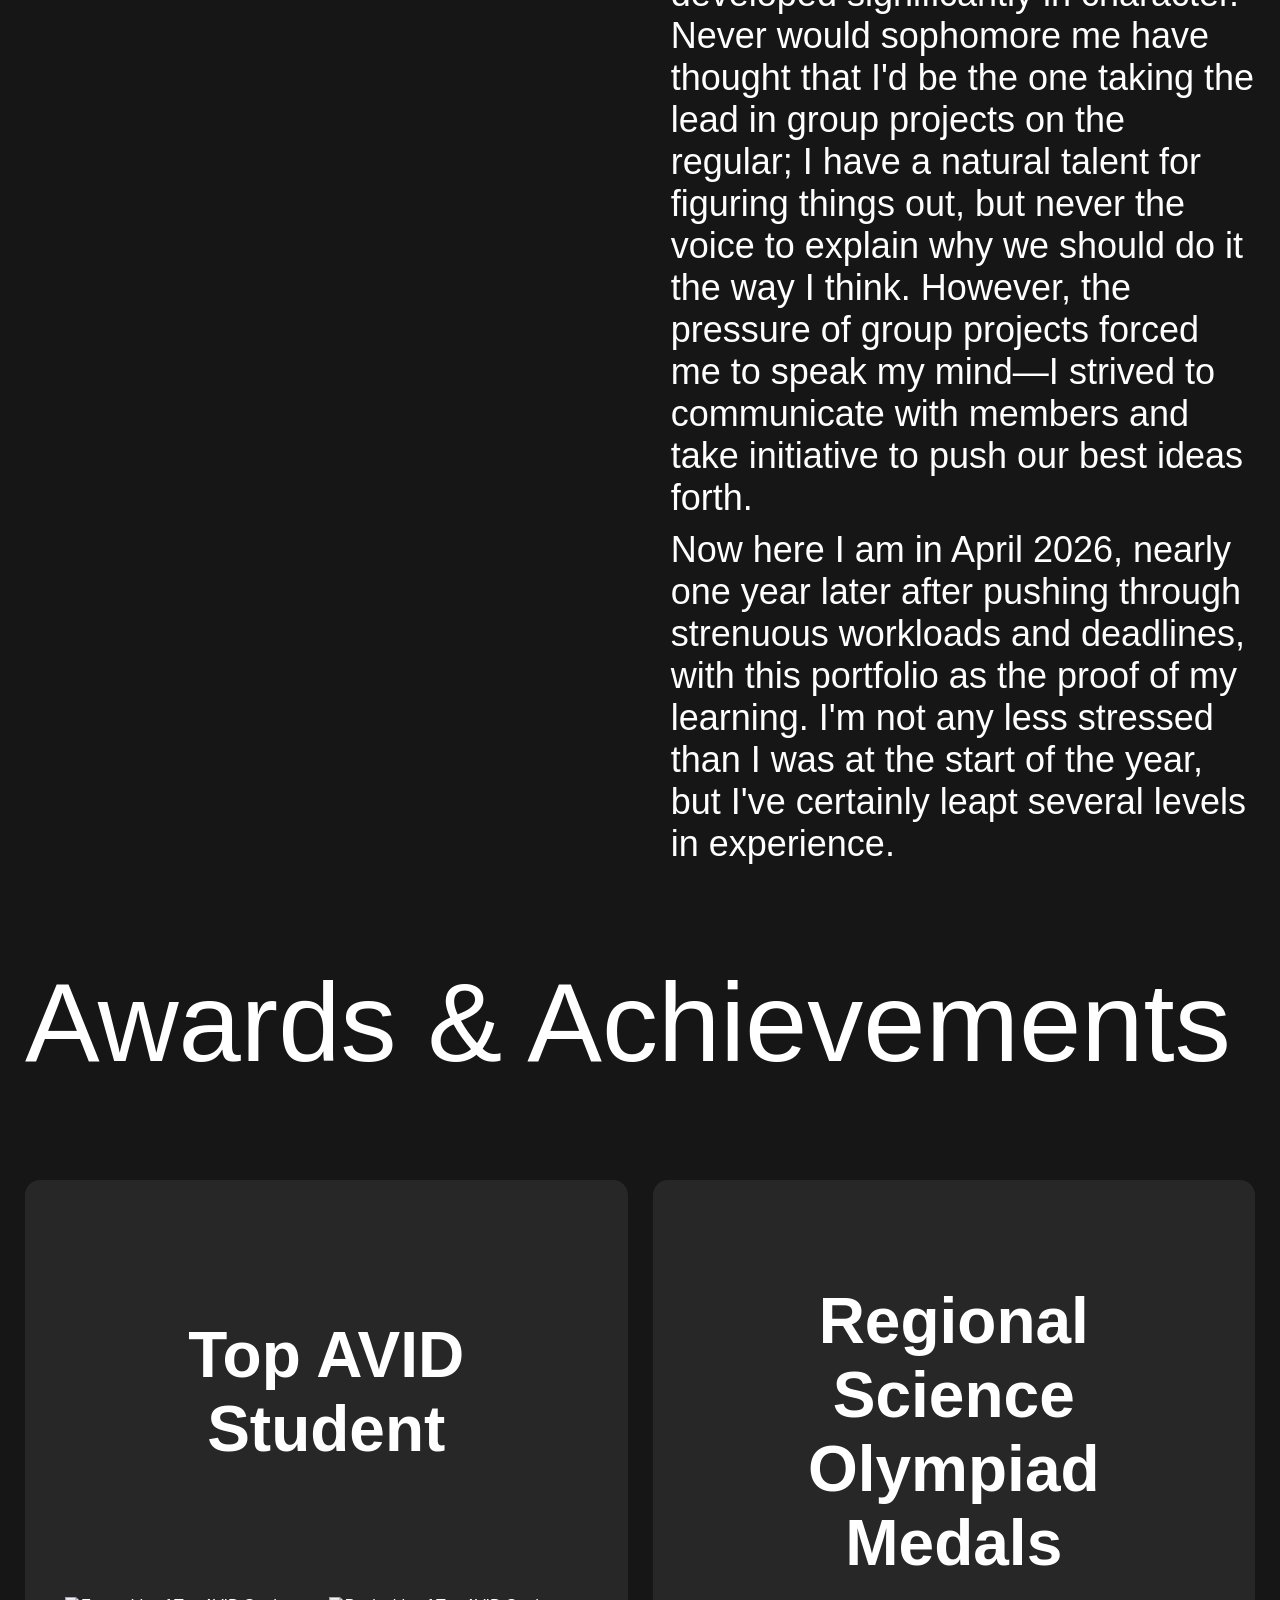
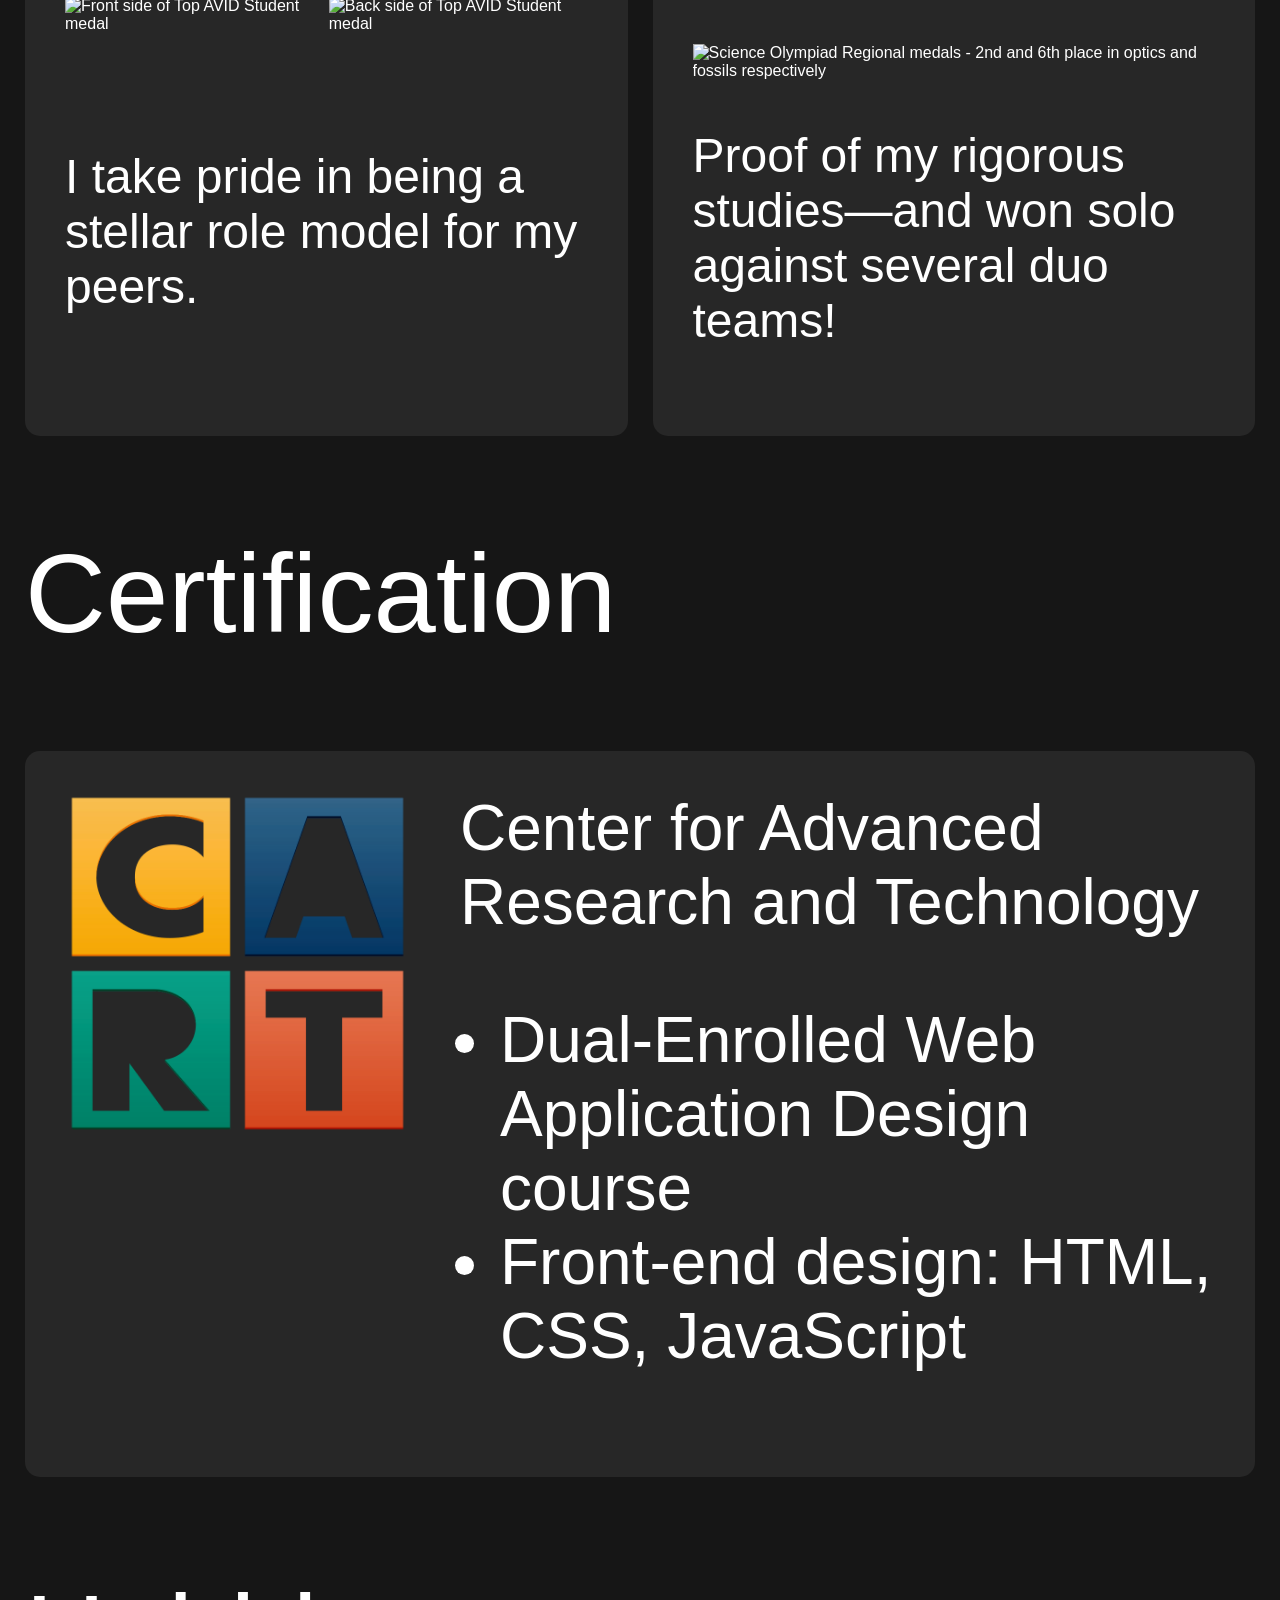
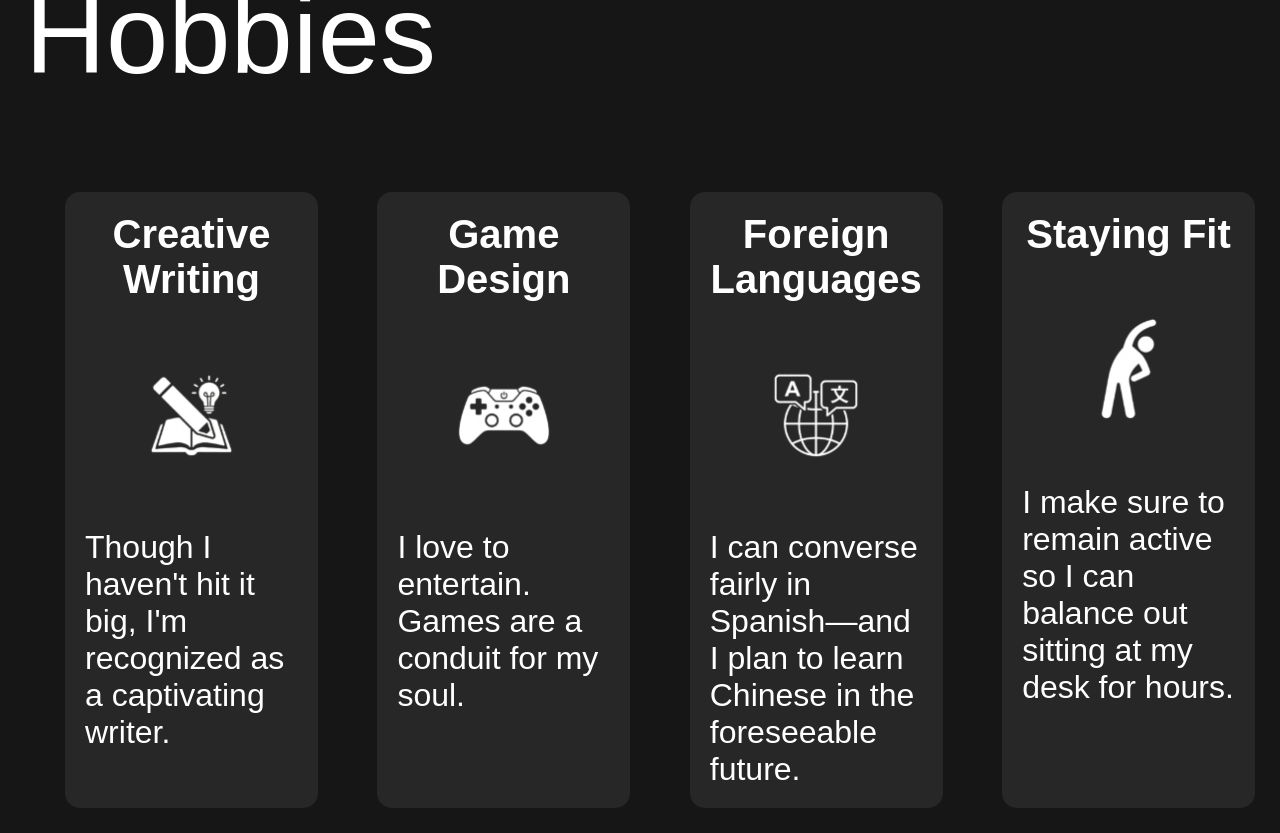
==== commit 507b2eb6: "responsiveness" ====
--- a/aboutme.html
+++ b/aboutme.html
@@ -38,7 +38,8 @@
                     five website prototypes in this class, which have each respectively trained me to become the
                     professional developer I am now.</p>
 
-                <p> Now, I am looking to apply my skills to real industry experience. From there, I will continue to
+                <p> Five years from now, I am looking to apply my skills to real industry experience. From there, I will
+                    continue to
                     grow as
                     a developer as I learn more and more about the intricacies of design.</p>
 
--- a/styles.css
+++ b/styles.css
@@ -1,4 +1,5 @@
-@import url('https://googleapis.com'); /* Import fonts */
+@import url('https://googleapis.com');
+/* Import fonts */
 
 :root {
     --primary-red: #EB4747;
@@ -23,7 +24,7 @@
 }
 
 p {
-    font-size: 50px;
+    font-size: clamp(2rem, 5vw, 3rem);
     font-weight: 200;
 }
 
@@ -37,6 +38,7 @@
 /* Universal nav bar */
 header {
     padding: 10px;
+    margin-bottom: 100px;
 }
 
 nav {
@@ -66,18 +68,18 @@
 }
 
 .homePage #greeting h1 {
-    font-size: 125px;
+    font-size: clamp(10rem,99vh,12rem);
     margin: 0px;
 }
 
 .homePage #greeting #BigRedName {
     color: var(--primary-red);
-    font-size: 225px;
+    font-size: clamp(16rem,5vw,18rem);
 }
 
 .homePage h2 {
     text-align: center;
-    font-size: 80px;
+    font-size: clamp(6rem, 5vw, 8rem);
 }
 
 .homePage ul li {
@@ -102,21 +104,21 @@
         }
 
         &>p {
-            font-size: 40px;
+            font-size: clamp(2rem, 5vw, 3rem);
         }
 
         &>h3 {
-            font-size: 50px;
+            font-size: clamp(3rem, 5vw, 4rem);;
         }
 
         &>time {
-            font-size: 30px;
+            font-size: clamp(1.5rem, 5vw, 2.5rem);
             opacity: 0.7;
         }
 
         &>a {
             padding: 20px;
-            font-size: 30px;
+            font-size: clamp(1rem, 5vw, 2rem);
             font-weight: 400;
             background-color: var(--second-black);
             border-radius: var(--border-radius);
@@ -130,13 +132,12 @@
 }
 
 .homePage footer {
-    margin-top: 200px;
     display: flex;
     flex-direction: column;
     align-items: center;
     justify-content: center;
     gap: 50px;
-    
+
     & * {
         margin: 0px;
     }
@@ -144,18 +145,18 @@
 
 .homePage footer h2 {
     text-align: center;
-    font-size: 125px;
+    font-size: clamp(5rem, 10vw, 8rem);
 }
 
 .homePage footer p {
     text-align: center;
-    font-size: 70px;
+    font-size: clamp(3rem, 5vw, 6rem);
 }
 
 .homePage footer a {
     text-align: center;
     padding: 20px;
-    font-size: 30px;
+    font-size: clamp(2rem, 5vw, 3rem);
     font-weight: 400;
     background-color: var(--second-black);
     border-radius: var(--border-radius);
@@ -169,12 +170,17 @@
 
 /* About Me page */
 
-.aboutMe h1, .aboutMe h2 {
-    font-size: 7rem;
+.aboutMe h1 {
+    margin-top: 0;
+}
+
+.aboutMe h1,
+.aboutMe h2 {
+    font-size: clamp(4rem, 15vw, 7rem);
 }
 
 .aboutMe p {
-    font-size: 1.25rem;
+    font-size: clamp(1.25rem, 5vw, 2.25rem);
 }
 
 .aboutMe #yearInReview h2,
@@ -184,16 +190,22 @@
 
 .aboutMe #aboutMeAndIndex {
     display: grid;
-    grid-template: auto / 0.7fr 0.35fr;
+    grid-template: auto / repeat(auto-fit, minmax(75px, 1fr));
+    align-items: start;
     gap: 80px;
 }
 
 .aboutMe #aboutMeAndIndex article {
-    font-size: 1rem;
+    font-size: clamp(2rem,10vw,5rem);
+    grid-column: span 5;
 }
 
 .aboutMe #aboutMeAndIndex #index {
     color: white;
+    display: flex;
+    flex-direction: column;
+    grid-column: span 3;
+    margin-top: 30px;
 
     & h2 {
         font-size: 2.5rem;
@@ -224,7 +236,7 @@
 
 .aboutMe #yearInReview .content {
     display: grid;
-    grid-template: 1fr / 1fr 1fr;
+    grid-template: 1fr / repeat(auto-fit, minmax(400px, 1fr));
     gap: 5%;
 
     & img {
@@ -236,7 +248,8 @@
         flex-direction: column;
         align-items: center;
         justify-content: space-between;
-        gap: 10px; /* Why do I need a gap here, but not for the about me text... */
+        gap: 10px;
+        /* Why do I need a gap here, but not for the about me text... */
 
         & p {
             margin: 0px;
@@ -246,7 +259,7 @@
 
 .aboutMe #awardsAndAchievements .content {
     display: grid;
-    grid-template: 1fr / 1fr 1fr;
+    grid-template: 1fr / repeat(auto-fit, minmax(400px, 1fr));
     gap: 25px;
 
     & .awardItem {
@@ -255,33 +268,40 @@
         align-items: center;
         justify-content: space-around;
 
-        padding: 20px;
+        padding: 40px;
         background-color: var(--second-black);
         border-radius: var(--border-radius);
 
         & h3 {
-            font-weight: 500;
-            font-size: 1.5rem;
+            font-weight: bold;
+            font-size: clamp(2rem, 10vw, 4rem);
             text-align: center;
         }
 
         & img {
             width: 100%;
+            object-fit: cover;
         }
 
         & .awardPictures {
             display: grid;
             grid-template: 1fr / 1fr 1fr;
             gap: 5px;
+            width: 100%;
+        }
+
+        & p {
+            font-size: clamp(2rem, 10vw, 3rem);
         }
     }
 }
 
 .aboutMe #certification .content {
     display: flex;
-    gap: 5%;
-
-    padding: 20px;
+    align-items: flex-start;
+    gap: clamp(10px, 5%, 50px);
+
+    padding: 40px;
     border-radius: var(--border-radius);
     background-color: var(--second-black);
 
@@ -292,33 +312,33 @@
     }
 
     & h3 {
-        font-size: 3rem;
-
+        font-size: clamp(1.5rem,5vw,5rem);
+        margin-top: 0;
     }
 
     & ul {
-        font-size: 2rem;
+        font-size: clamp(1.5rem,5vw,4rem);
     }
 }
 
 .aboutMe #hobbies .content {
     display: grid;
-    grid-template: 1fr 1fr / 1fr 1fr;
+    grid-template: 1fr / repeat(auto-fit, minmax(250px, 1fr));
     gap: 5%;
 
     & li {
         display: flex;
         flex-direction: column;
         align-items: center;
-        justify-content: space-around;
+        gap: 50px;
 
         padding: 20px;
         background-color: var(--second-black);
         border-radius: 15px;
 
         & h3 {
-            font-weight: 500;
-            font-size: 2rem;
+            font-weight: 600;
+            font-size: clamp(1.75rem,5vw,2.5rem);
             text-align: center;
             margin: 0px;
         }
@@ -328,7 +348,7 @@
         }
 
         & p {
-            font-size: 2rem;
+            font-size: clamp(1.75rem,5vw,2rem);
             margin: 0px;
         }
     }
@@ -347,7 +367,7 @@
     display: flex;
     flex-direction: column;
     gap: 20px;
-    
+
     border: 3px solid var(--primary-red);
     border-radius: var(--border-radius);
     padding: 25px;
@@ -356,14 +376,16 @@
 .resume #header {
     display: flex;
     justify-content: space-between;
+    flex-wrap: wrap;
 
     & h2 {
-        font-size: 7.25rem;
-        font-weight: 800;
+        font-size: clamp(6.5rem,15vw,12rem);
+        font-weight: bold;
         margin: 0;
     }
+
     & #resumeTitle p {
-        font-size: 4rem;
+        font-size: clamp(4rem,10vw,9rem);
         margin: 0;
     }
 
@@ -374,19 +396,19 @@
 
         & .resumeLink p {
             font-weight: 600;
-            font-size: 1.5rem;
+            font-size: clamp(1.5rem,5vw,3.5rem);
             margin: 0;
         }
 
         & .resumeLink a {
-            font-size: 1.35rem;
+            font-size: clamp(1.35rem,5vw,3.25rem);
             font-weight: 200;
         }
     }
 }
 
 .resume .sectionHeader {
-    font-weight: 800;
+    font-weight: bold;
     font-size: 4.5rem;
     margin: 0;
 
@@ -427,33 +449,38 @@
 
 .contact h1 {
     text-align: center;
-    font-size: 8rem;
+    font-size: clamp(6rem,10vw,12rem);
     margin: 0;
 }
 
 .contact #sendMeAMessage {
     text-align: center;
-    font-size: 5rem;
-    padding: 20px;
+    font-size: clamp(3rem,7vw,7rem);
+    padding: 30px;
     border-radius: var(--border-radius);
-    border: 4px solid var(--primary-red);
+    border: clamp(3px, 5vw, 6px) solid var(--primary-red);
 }
 
 .contact form {
     display: grid;
     grid-template: 1fr / 1fr 1fr;
-    width: 80%;
     row-gap: 50px;
     column-gap: 30px;
+    width: 80%;
 
     & input {
         background: 0;
         border: 0;
-        border-bottom: 2px solid var(--primary-red);
-
+        border-bottom: clamp(2px,5vw,4px) solid var(--primary-red);
+        
+        font-size: clamp(1.25rem,5vw,2rem);
         text-indent: 10px;
         padding: 10px 0px;
         color: var(--primary-white)
+    }
+
+    & label {
+        font-size: clamp(1.25rem,5vw,2rem);
     }
 
     & .contactInputField {
@@ -473,7 +500,7 @@
         padding: 20px 40px;
         color: var(--primary-white);
 
-        
+
         background-color: var(--second-black);
         border: 3px solid var(--primary-red);
         border-radius: var(--border-radius);
@@ -492,15 +519,15 @@
 }
 
 .contact footer h2 {
-    font-size: 5rem;
+    font-size: clamp(3rem,5vw,6rem);
     text-align: center;
 }
 
 .contact footer ul {
     display: grid;
     place-content: center;
-    row-gap: 40px;
-    grid-template-columns: repeat(auto-fit, minmax(300px,1fr));
+    gap: 40px;
+    grid-template-columns: repeat(auto-fit, minmax(300px, 1fr));
     width: 100%;
     padding: 0;
     list-style-type: none;
@@ -519,7 +546,8 @@
         }
 
         & a {
-            font-size: 1.25rem;
+            font-size: clamp(2rem,5vw,3rem);
+            word-break: break-all;
         }
     }
 }
@@ -530,7 +558,232 @@
 
 .programmingStudy #introLayout {
     display: grid;
-    grid-template: 1fr/ 1fr 0.4fr;
+    grid-template: 1fr/ repeat(auto-fit, minmax(250px,1fr));
+    justify-content: space-between;
+
+    gap: 7.5%;
+
+    & #projectBrief {
+        grid-column: span 2;
+        display: flex;
+        flex-direction: column;
+        width: auto;
+
+        & p {
+            font-size: clamp(2rem, 5vw, 5rem);
+        }
+    }
+
+    &>ul {
+        display: flex;
+        flex-direction: column;
+        gap: 60px;
+
+        border-left: 6px solid var(--primary-red);
+        padding-left: 50px;
+
+        & h2 {
+            font-weight: 600;
+            font-size: clamp(1.25rem,5vw,2.5rem);
+            margin: 0;
+        }
+
+        & p,
+        &>li,
+        & a {
+            margin: 0;
+            font-size: clamp(1rem,5vw,2.25rem);
+            list-style-type: none;
+            overflow-wrap: anywhere;
+        }
+
+        & ul {
+            display: flex;
+            flex-direction: column;
+            gap: 10px;
+        }
+    }
+}
+
+.programmingStudy h1 {
+    font-size: clamp(6rem, 5vw, 15rem);
+}
+
+.programmingStudy h2 {
+    font-size: clamp(4rem, 5vw, 6rem);
+    font-weight: 500;
+}
+
+.programmingStudy #caseStudyImages {
+    display: flex;
+    overflow-x: auto;
+
+    & img {
+        width: auto;
+        object-fit: cover;
+    }
+}
+
+.programmingStudy #techStack ul {
+    display: grid;
+    grid-template: 1fr / repeat(auto-fit, minmax(300px,1fr));
+    gap: 3%;
+    list-style-type: none;
+    padding-left: 0;
+    margin-left: 0;
+
+    & li {
+        width: 100%;
+        background-color: var(--second-black);
+        border-radius: var(--border-radius);
+
+        & h3 {
+            font-size: clamp(2rem, 5vw, 6rem);
+            font-weight: 500;
+            padding-left: 25px;
+        }
+
+        & figure {
+            display: flex;
+            align-items: center;
+            justify-content: space-around;
+            flex-wrap: wrap;
+            gap: 50px;
+
+            & img {
+                flex: 0 1 200px;
+                width: 200px;
+            }
+        }
+    }
+}
+
+.programmingStudy #conceptsLearned ul {
+    display: flex;
+    flex-direction: column;
+    gap: 150px;
+
+    & li {
+        display: flex;
+        justify-content: space-between;
+        align-items: flex-start;
+        gap: 50px;
+
+        & img {
+            aspect-ratio: 1/1;
+            object-fit: contain;
+            max-width: 30%;
+        }
+
+        & .CLTextContent {
+            display: flex;
+            flex-direction: column;
+            justify-content: space-between;
+            gap: 20px;
+
+            & h3 {
+                font-size: 4rem;
+                font-weight: 600;
+                margin: 0;
+            }
+
+            & p {
+                font-size: 3rem;
+                margin: 0;
+            }
+        }
+    }
+}
+
+.programmingStudy #problemsAndSolutions>ul {
+    display: flex;
+    flex-direction: column;
+    gap: 20px;
+    list-style-type: none;
+    padding-left: 0px;
+    margin-left: 0;
+    font-size: 1.5rem;
+
+    &>li {
+        border-radius: var(--border-radius);
+        background-color: var(--second-black);
+        padding: 20px;
+
+        & h3 {
+            margin-top: 0;
+            font-weight: 600;
+        }
+
+        & strong {
+            font-weight: bold;
+        }
+
+        &>ul {
+            display: flex;
+            flex-direction: column;
+            justify-content: space-around;
+            gap: 10px;
+        }
+    }
+}
+
+.programmingStudy #habitsOfMind ul {
+    display: flex;
+    justify-content: space-between;
+    list-style-type: none;
+    padding-left: 0;
+    margin-left: 0;
+    gap: 5%;
+
+    & li {
+        display: flex;
+        flex-direction: column;
+        align-items: center;
+        background-color: var(--second-black);
+        border-radius: var(--border-radius);
+        padding: 40px;
+        width: 50%;
+
+        & h3 {
+            font-size: 4rem;
+            font-weight: bold;
+            margin: 0;
+        }
+
+        & p {
+            font-size: 2rem;
+        }
+    }
+}
+
+
+
+/* Writing Case Studies */
+
+.writingStudy main {
+    display: flex;
+    flex-direction: column;
+    align-items: center;
+    gap: 50px;
+}
+
+.writingStudy h1 {
+    align-self: flex-start;
+    font-size: 8rem;
+}
+
+.writingStudy h2 {
+    font-size: 6rem;
+}
+
+.writingStudy p,
+.writingStudy li {
+    font-size: 2rem;
+}
+
+.writingStudy #introLayout {
+    display: grid;
+    grid-template: 1fr/ 1fr 0.5fr;
     justify-content: space-between;
     gap: 7.5%;
 
@@ -538,18 +791,18 @@
         display: flex;
         flex-direction: column;
         width: auto;
-        
+
         & p {
             font-size: 2.5rem;
         }
     }
 
-    & > ul {
+    & aside {
         display: flex;
         flex-direction: column;
         gap: 40px;
 
-        border-left: 4px solid var(--primary-red);
+        border-left: 6px solid var(--primary-red);
         padding-left: 50px;
 
         & h2 {
@@ -558,14 +811,91 @@
             margin: 0;
         }
 
-        & p, & > li, & a {
+        & a {
             margin: 0;
             font-size: 2rem;
-            list-style-type: none;
-        }
-    }
-}
-
-.programmingStudy h1 {
-    font-size: 8rem;
+            overflow-wrap: anywhere;
+        }
+    }
+}
+
+.writingStudy .content {
+    display: flex;
+    align-items: flex-start;
+    gap: 5%;
+
+    & img {
+        max-width: 50%;
+        object-fit: contain;
+    }
+
+    &>ul {
+        width: 50%;
+
+        display: flex;
+        flex-direction: column;
+        gap: 20px;
+        list-style-type: none;
+        padding-left: 0;
+        margin-left: 0;
+
+        & ul {
+            display: flex;
+            flex-direction: column;
+            gap: 20px;
+        }
+    }
+}
+
+
+.writingStudy #problemsAndSolutions img {
+    order: 1;
+}
+
+.writingStudy img {
+    width: 60%;
+}
+
+.writingStudy #habitsOfMind ul {
+    list-style-type: circle;
+
+    & h3 {
+        margin: 0;
+        font-weight: bold;
+    }
+
+    & p {
+        margin: 0;
+    }
+}
+
+
+
+
+
+
+
+
+
+
+
+
+/* Necessary Media Queries (when the wrap refuses to abide... hopefully because I only want it to wrap when the content shrinks to a very certain point) */
+
+@media screen and (max-width: 760px) {
+    .aboutMe #certification .content {
+        align-items: center;
+        flex-direction: column;
+
+        & img {
+            flex: 1 1 100%;
+            width: 100%;
+        }
+    }
+
+    .contact form {
+        display: flex;
+        flex-direction: column;
+        width: 100%;
+    }
 }
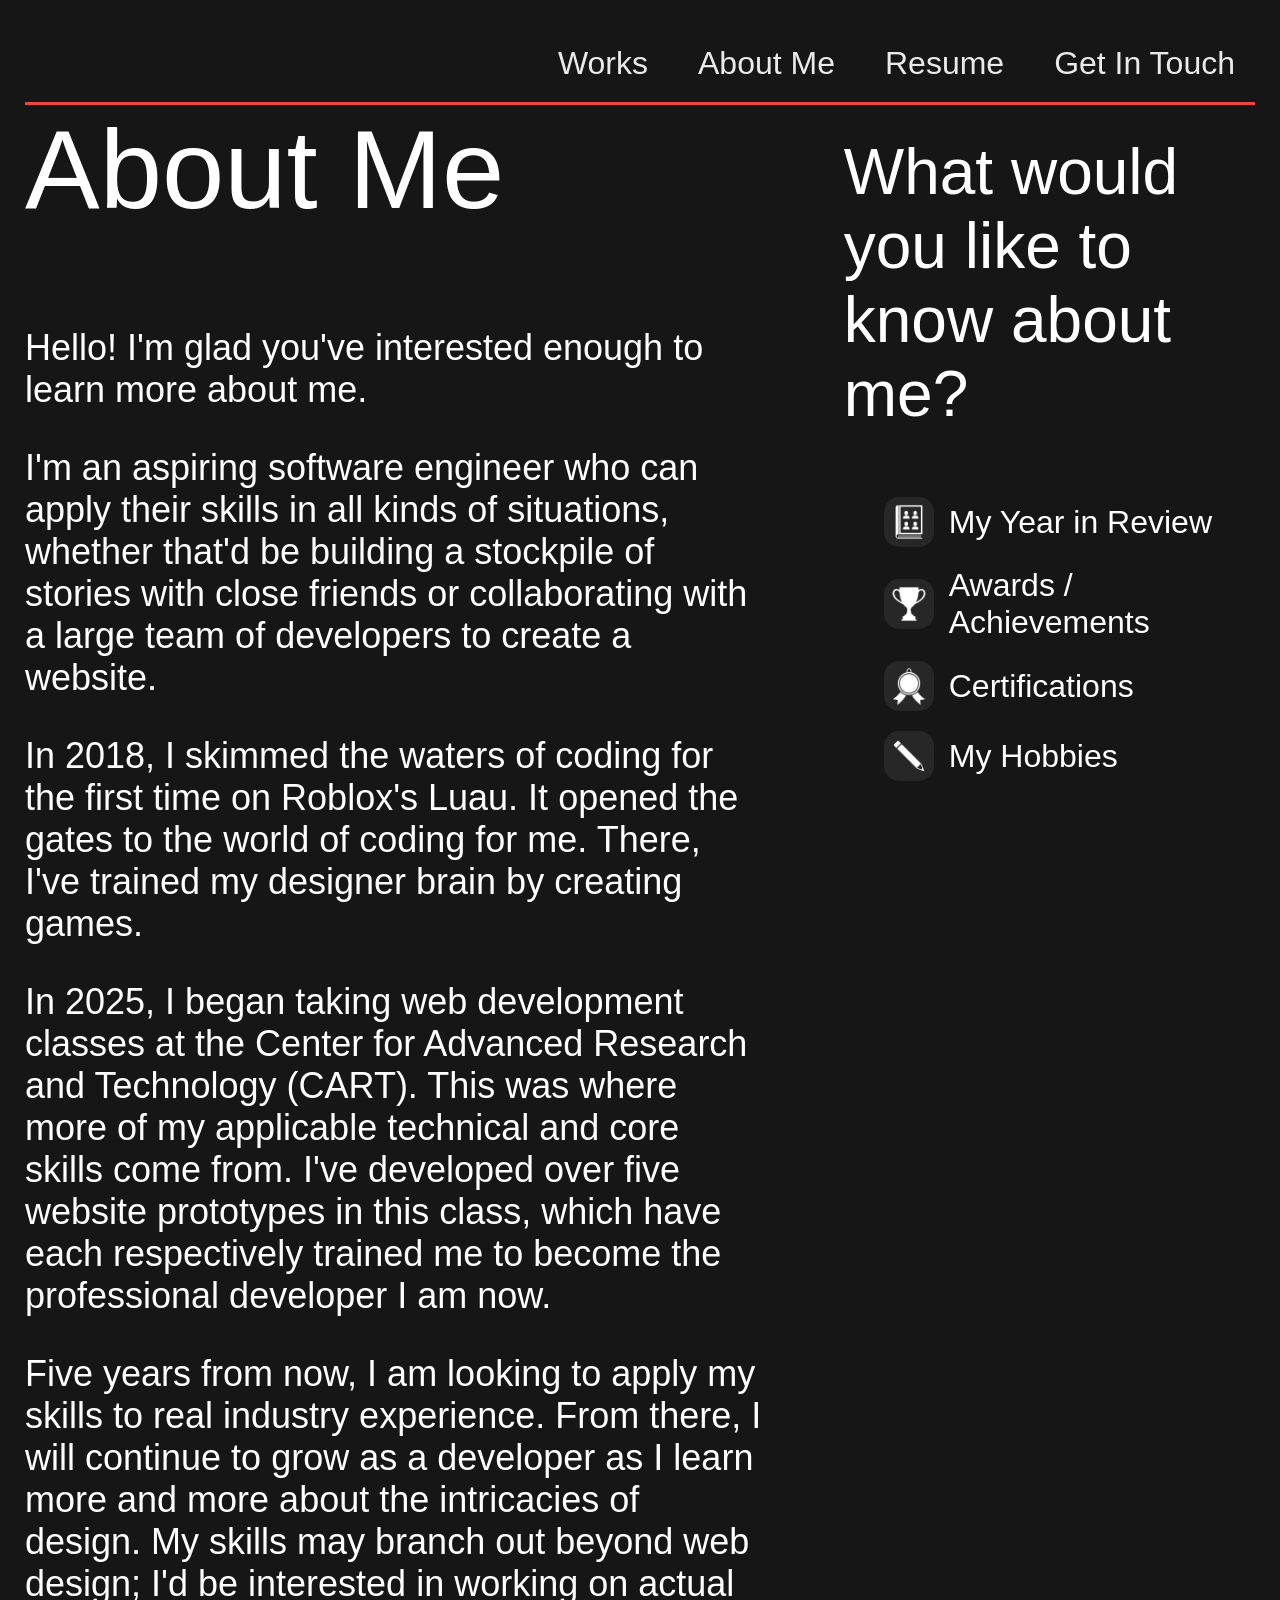
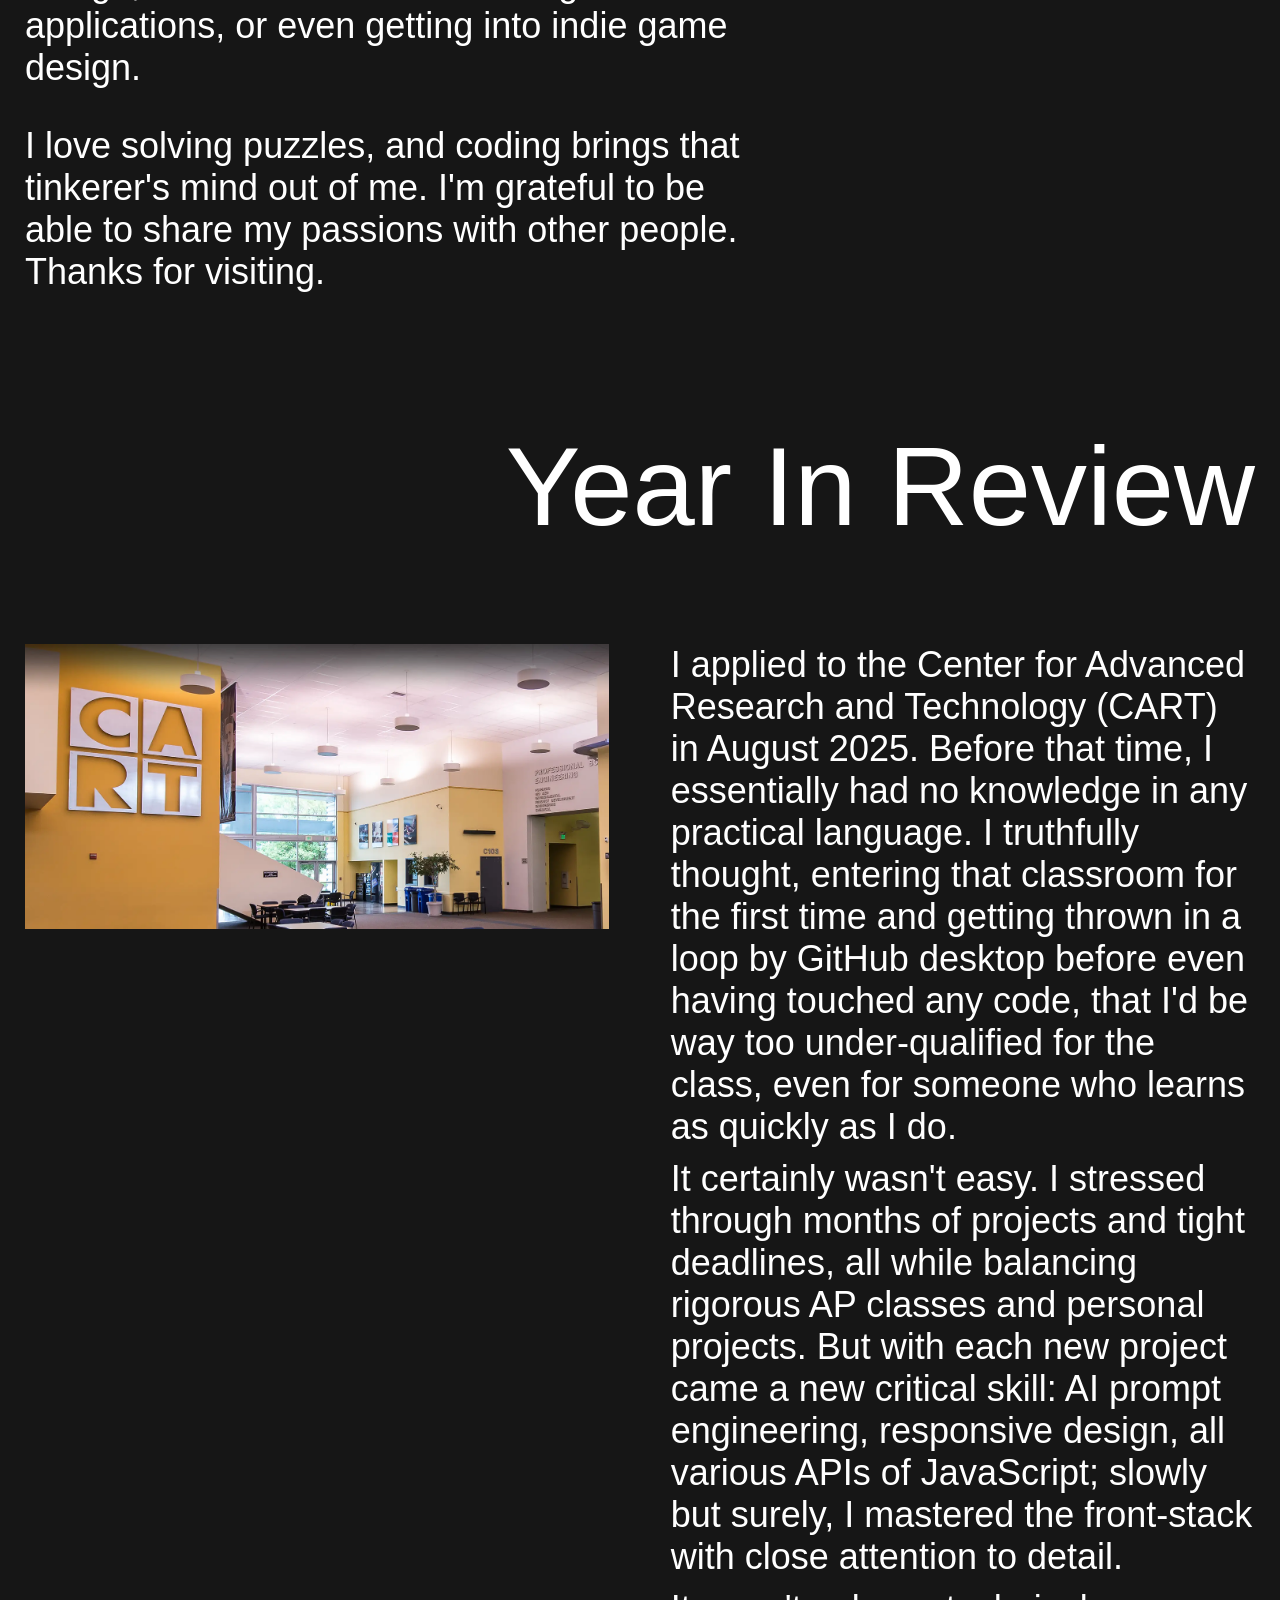
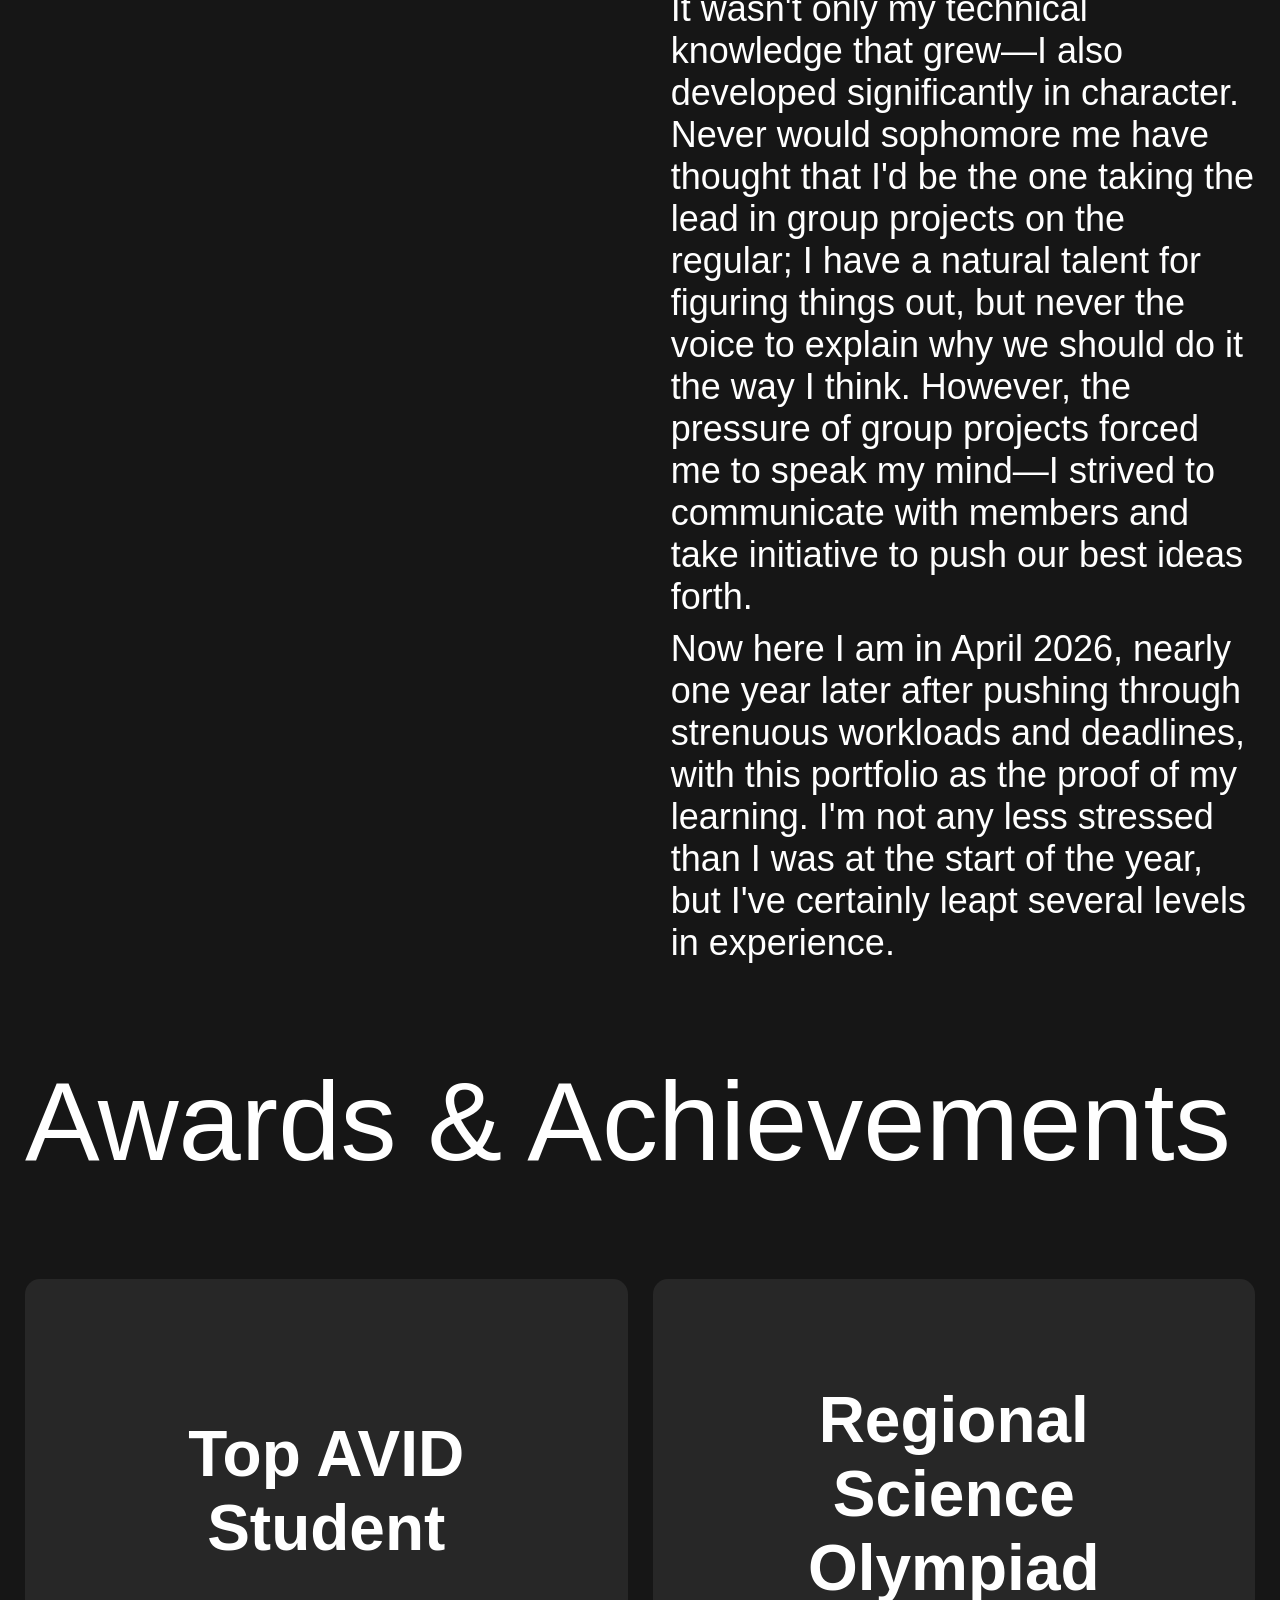
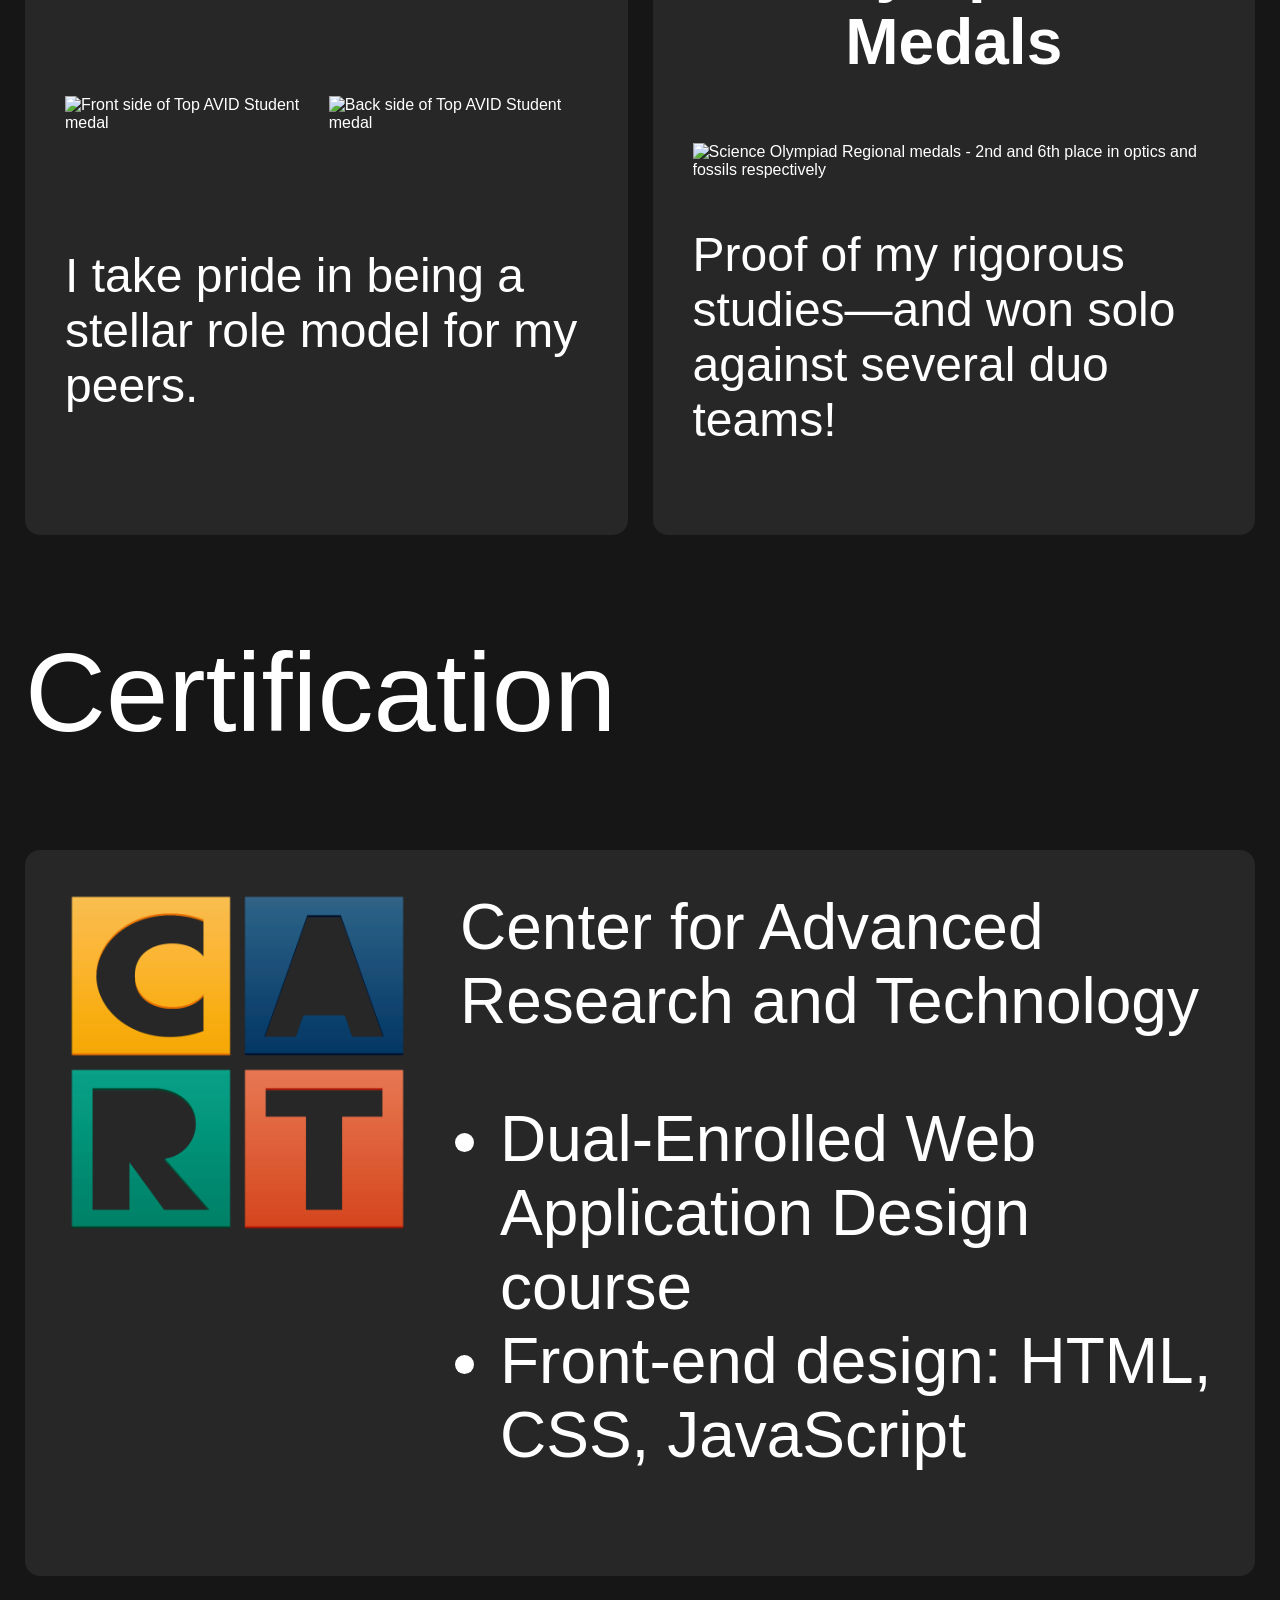
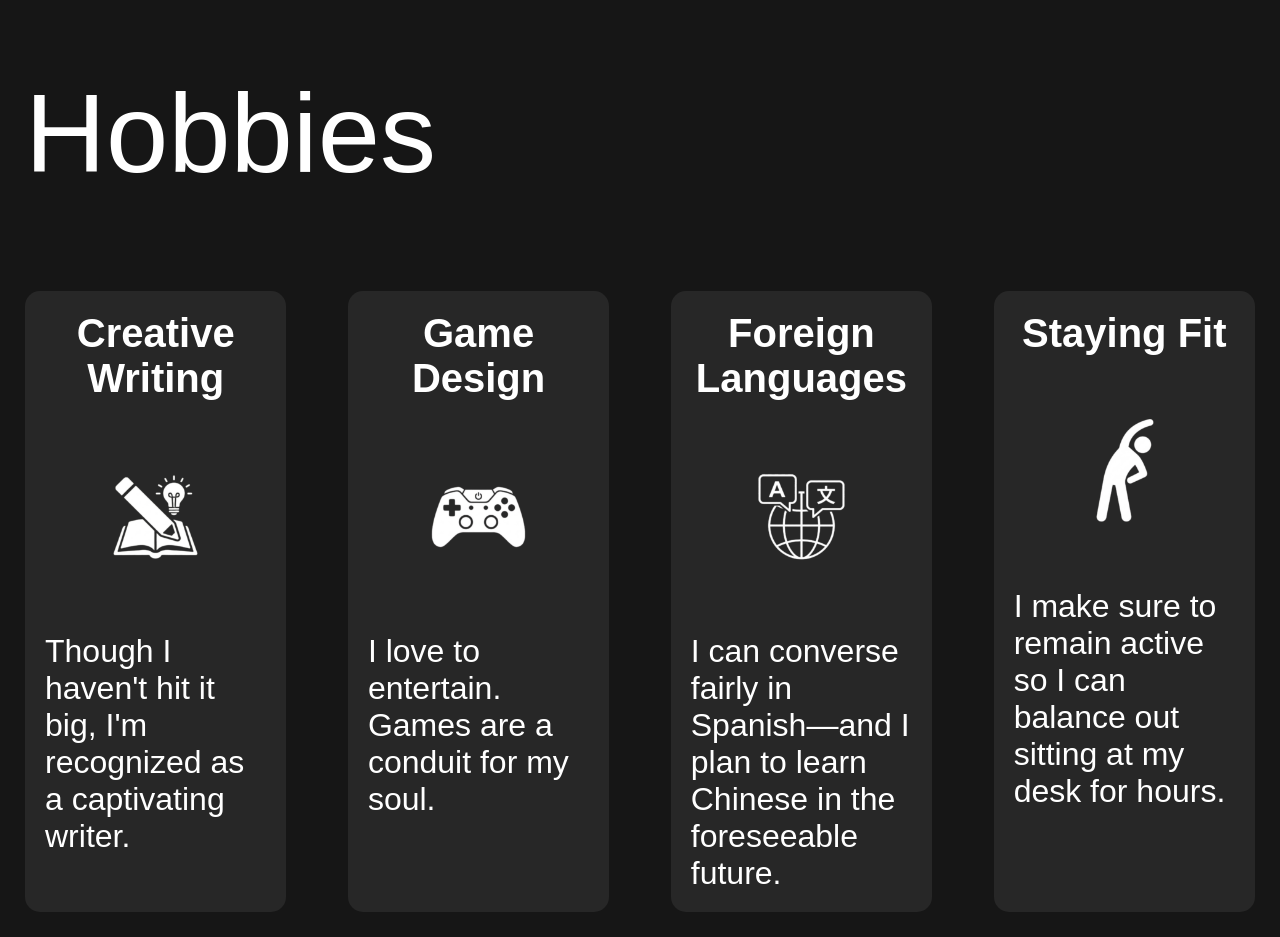
==== commit 135630f9: "Writing case study and programming case study responsiveness" ====
--- a/aboutme.html
+++ b/aboutme.html
@@ -25,8 +25,9 @@
                 <p>Hello! I&#39;m glad you&#39;ve interested enough to learn more about me.</p>
 
                 <p>I&#39;m an aspiring software engineer who can apply their skills in all kinds of situations, whether
-                    that be
-                    creating a story or collaborating with a large team of developers to create a website.</p>
+                    that'd be
+                    building a stockpile of stories with close friends or collaborating with a large team of developers
+                    to create a website.</p>
 
                 <p>In 2018, I skimmed the waters of coding for the first time on Roblox&#39;s Luau. It opened the gates
                     to the
@@ -41,7 +42,9 @@
                 <p> Five years from now, I am looking to apply my skills to real industry experience. From there, I will
                     continue to
                     grow as
-                    a developer as I learn more and more about the intricacies of design.</p>
+                    a developer as I learn more and more about the intricacies of design. My skills may branch out
+                    beyond web design; I'd be interested in working on actual applications, or even getting into indie game
+                    design.</p>
 
                 <p>I love solving puzzles, and coding brings that tinkerer&#39;s mind out of me. I&#39;m grateful to be
                     able to
--- a/styles.css
+++ b/styles.css
@@ -37,20 +37,25 @@
 
 /* Universal nav bar */
 header {
-    padding: 10px;
-    margin-bottom: 100px;
+    position: sticky;
+    top: 0;
+    background-color: var(--bg-black);
+    z-index: 100;
+    padding: 20px;
+    border-bottom: 3px solid var(--primary-red);
 }
 
 nav {
     display: flex;
     justify-content: flex-end;
+    width: 100%;
     gap: 50px
 }
 
 nav a {
     color: var(--primary-white);
     text-decoration: none;
-    font-size: 25px;
+    font-size: clamp(1rem, 5vw, 2rem);
 
     &:hover {
         text-decoration: underline;
@@ -190,7 +195,7 @@
 
 .aboutMe #aboutMeAndIndex {
     display: grid;
-    grid-template: auto / repeat(auto-fit, minmax(75px, 1fr));
+    grid-template: auto / repeat(auto-fit, minmax(30px, 1fr));
     align-items: start;
     gap: 80px;
 }
@@ -204,11 +209,12 @@
     color: white;
     display: flex;
     flex-direction: column;
-    grid-column: span 3;
+    grid-column: span 3 / -1;
     margin-top: 30px;
 
     & h2 {
-        font-size: 2.5rem;
+        font-size: clamp(3rem, 5vw, 4rem);
+        margin: 0;
     }
 
     & ul {
@@ -223,7 +229,7 @@
         gap: 15px;
 
         & p {
-            font-size: 1.25rem;
+            font-size: clamp(1.5rem, 3vw, 2rem);
             margin: 0px;
         }
 
@@ -325,6 +331,8 @@
     display: grid;
     grid-template: 1fr / repeat(auto-fit, minmax(250px, 1fr));
     gap: 5%;
+    padding-left: 0;
+    margin-left: 0;
 
     & li {
         display: flex;
@@ -473,8 +481,8 @@
         border: 0;
         border-bottom: clamp(2px,5vw,4px) solid var(--primary-red);
         
-        font-size: clamp(1.25rem,5vw,2rem);
-        text-indent: 10px;
+        font-size: clamp(1.25rem,5vw,1.75rem);
+        text-indent: 15px;
         padding: 10px 0px;
         color: var(--primary-white)
     }
@@ -496,9 +504,11 @@
     & button {
         place-self: end;
         grid-column: span 2;
-        width: auto;
-        padding: 20px 40px;
+        padding: 20px;
         color: var(--primary-white);
+        width: clamp(300px, 5vw, 700px);
+        height: auto;
+        font-size: clamp(2rem, 5vw, 3rem);
 
 
         background-color: var(--second-black);
@@ -556,15 +566,21 @@
 
 /* Programming Case Study Page */
 
+.programmingStudy main {
+    display: flex;
+    flex-direction: column;
+    gap: 50px;
+}
+
 .programmingStudy #introLayout {
     display: grid;
-    grid-template: 1fr/ repeat(auto-fit, minmax(250px,1fr));
+    grid-template: 1fr/ repeat(auto-fit, minmax(100px,1fr));
     justify-content: space-between;
 
-    gap: 7.5%;
+    gap: clamp(10px,7.5%,50px);
 
     & #projectBrief {
-        grid-column: span 2;
+        grid-column: span 4;
         display: flex;
         flex-direction: column;
         width: auto;
@@ -575,6 +591,7 @@
     }
 
     &>ul {
+        grid-column: span 3;
         display: flex;
         flex-direction: column;
         gap: 60px;
@@ -626,19 +643,19 @@
 
 .programmingStudy #techStack ul {
     display: grid;
-    grid-template: 1fr / repeat(auto-fit, minmax(300px,1fr));
-    gap: 3%;
+    grid-template: 1fr / repeat(auto-fit, minmax(325px,1fr));
+    gap: clamp(20px, 5vw, 50px);
     list-style-type: none;
     padding-left: 0;
     margin-left: 0;
 
     & li {
-        width: 100%;
         background-color: var(--second-black);
         border-radius: var(--border-radius);
+        padding: 20px;
 
         & h3 {
-            font-size: clamp(2rem, 5vw, 6rem);
+            font-size: clamp(3rem, 4vw, 6rem);
             font-weight: 500;
             padding-left: 25px;
         }
@@ -651,8 +668,13 @@
             gap: 50px;
 
             & img {
-                flex: 0 1 200px;
+                flex: 0.2 1 200px;
                 width: 200px;
+
+                &[alt="Netlify logo"] {
+                    flex: 1 1 100%;
+                    width: 100%;
+                }
             }
         }
     }
@@ -661,13 +683,14 @@
 .programmingStudy #conceptsLearned ul {
     display: flex;
     flex-direction: column;
-    gap: 150px;
+    gap: clamp(50px, 5vw, 150px);
+    padding-left: 0;
+    margin-left: 0;
 
     & li {
         display: flex;
-        justify-content: space-between;
         align-items: flex-start;
-        gap: 50px;
+        gap: clamp(20px, 5vw, 50px);
 
         & img {
             aspect-ratio: 1/1;
@@ -682,13 +705,13 @@
             gap: 20px;
 
             & h3 {
-                font-size: 4rem;
+                font-size: clamp(2rem,5vw,8rem);
                 font-weight: 600;
                 margin: 0;
             }
 
             & p {
-                font-size: 3rem;
+                font-size: clamp(2rem, 5vw, 3.5rem);
                 margin: 0;
             }
         }
@@ -702,7 +725,7 @@
     list-style-type: none;
     padding-left: 0px;
     margin-left: 0;
-    font-size: 1.5rem;
+    font-size: clamp(0.9rem, 5vw, 2.25rem);
 
     &>li {
         border-radius: var(--border-radius);
@@ -729,11 +752,12 @@
 
 .programmingStudy #habitsOfMind ul {
     display: flex;
+    flex-wrap: wrap;
     justify-content: space-between;
     list-style-type: none;
     padding-left: 0;
     margin-left: 0;
-    gap: 5%;
+    gap: clamp(15px, 5%, 50px);
 
     & li {
         display: flex;
@@ -742,16 +766,17 @@
         background-color: var(--second-black);
         border-radius: var(--border-radius);
         padding: 40px;
-        width: 50%;
+        flex: 1 1 300px;
+        width: 100%;
 
         & h3 {
-            font-size: 4rem;
+            font-size: clamp(2rem, 5vw, 4.5rem);
             font-weight: bold;
             margin: 0;
         }
 
         & p {
-            font-size: 2rem;
+            font-size: clamp(1rem, 5vw, 2.25rem);
         }
     }
 }
@@ -768,26 +793,28 @@
 }
 
 .writingStudy h1 {
+    font-size: clamp(6rem, 5vw, 15rem);
     align-self: flex-start;
-    font-size: 8rem;
 }
 
 .writingStudy h2 {
-    font-size: 6rem;
+    font-size: clamp(4rem, 5vw, 6rem);
+    font-weight: 500;
 }
 
 .writingStudy p,
 .writingStudy li {
-    font-size: 2rem;
+    font-size: clamp(1rem,7vw,2.25rem);
 }
 
 .writingStudy #introLayout {
     display: grid;
-    grid-template: 1fr/ 1fr 0.5fr;
+    grid-template: 1fr / repeat(auto-fit, minmax(100px,1fr));
     justify-content: space-between;
     gap: 7.5%;
 
     & #projectBrief {
+        grid-column: span 4;
         display: flex;
         flex-direction: column;
         width: auto;
@@ -798,6 +825,7 @@
     }
 
     & aside {
+        grid-column: span 3;
         display: flex;
         flex-direction: column;
         gap: 40px;
@@ -822,7 +850,7 @@
 .writingStudy .content {
     display: flex;
     align-items: flex-start;
-    gap: 5%;
+    gap: clamp(10px, 5%, 50px);
 
     & img {
         max-width: 50%;
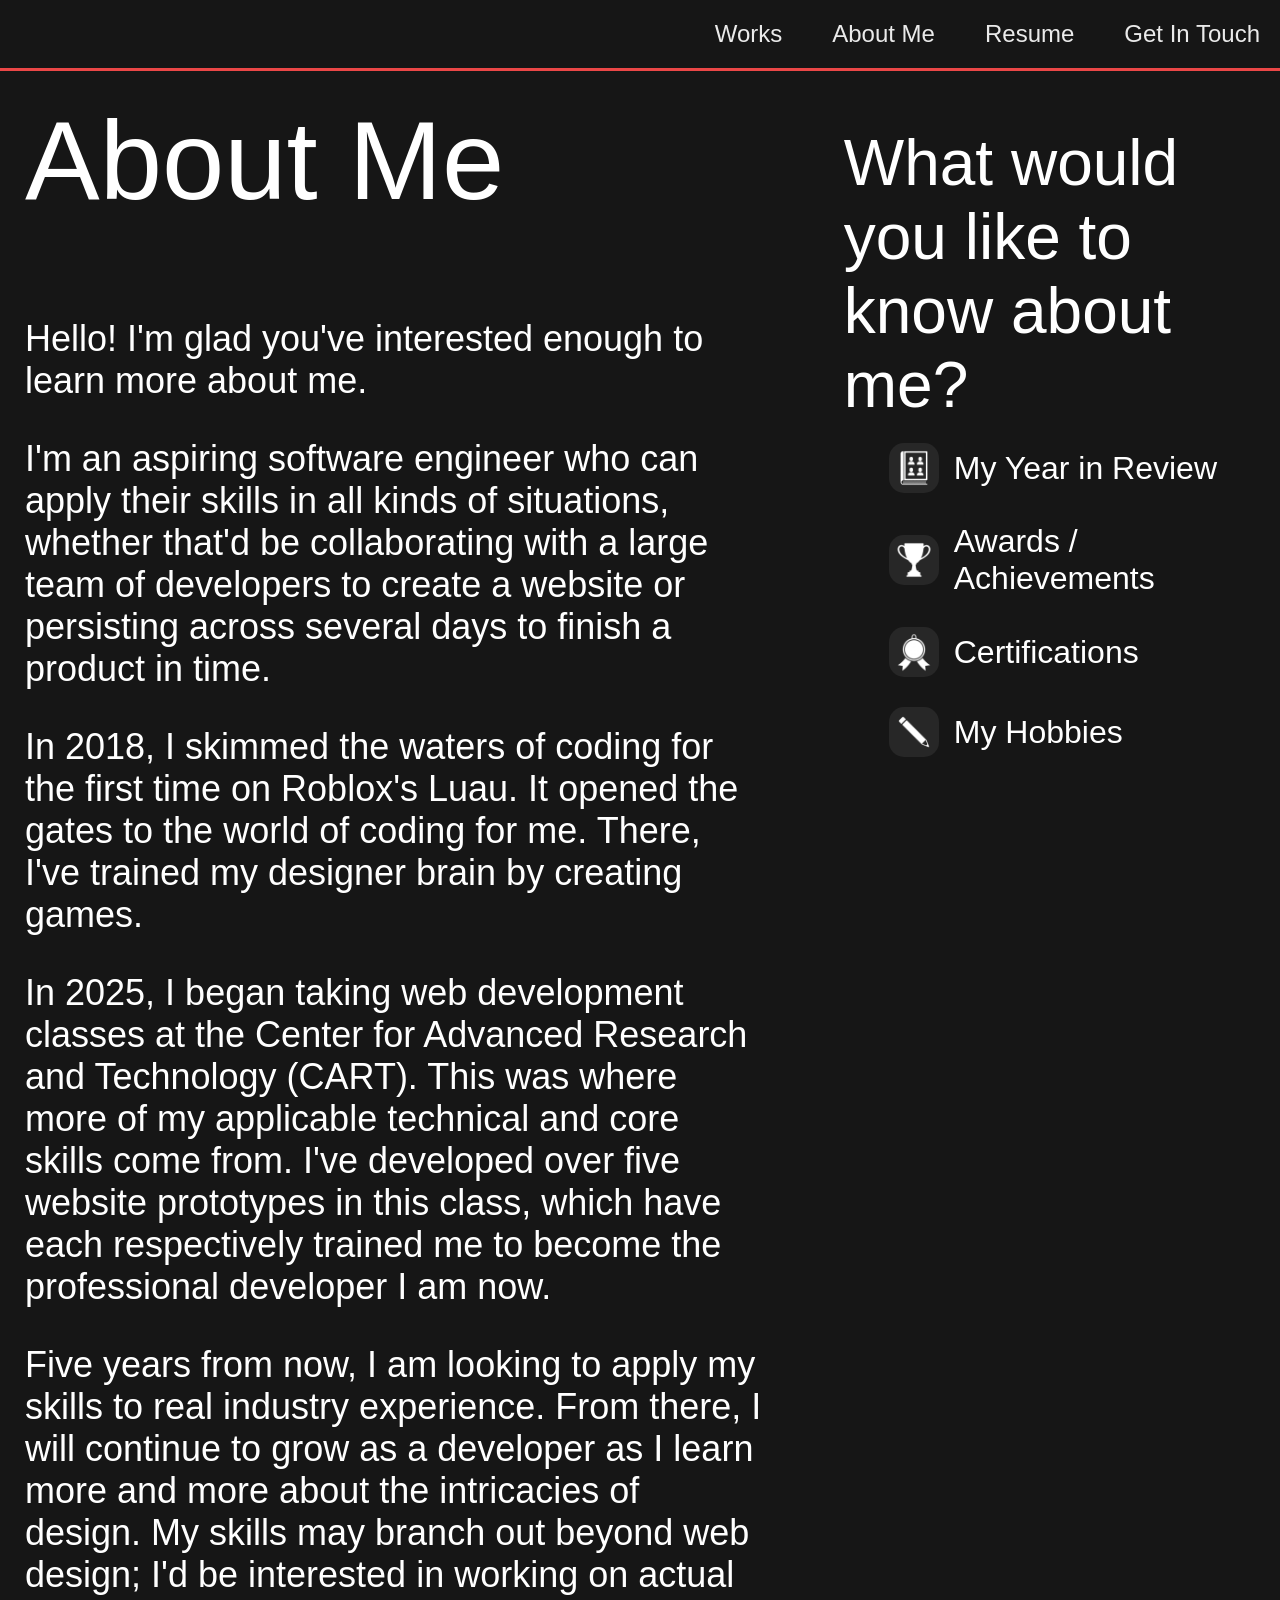
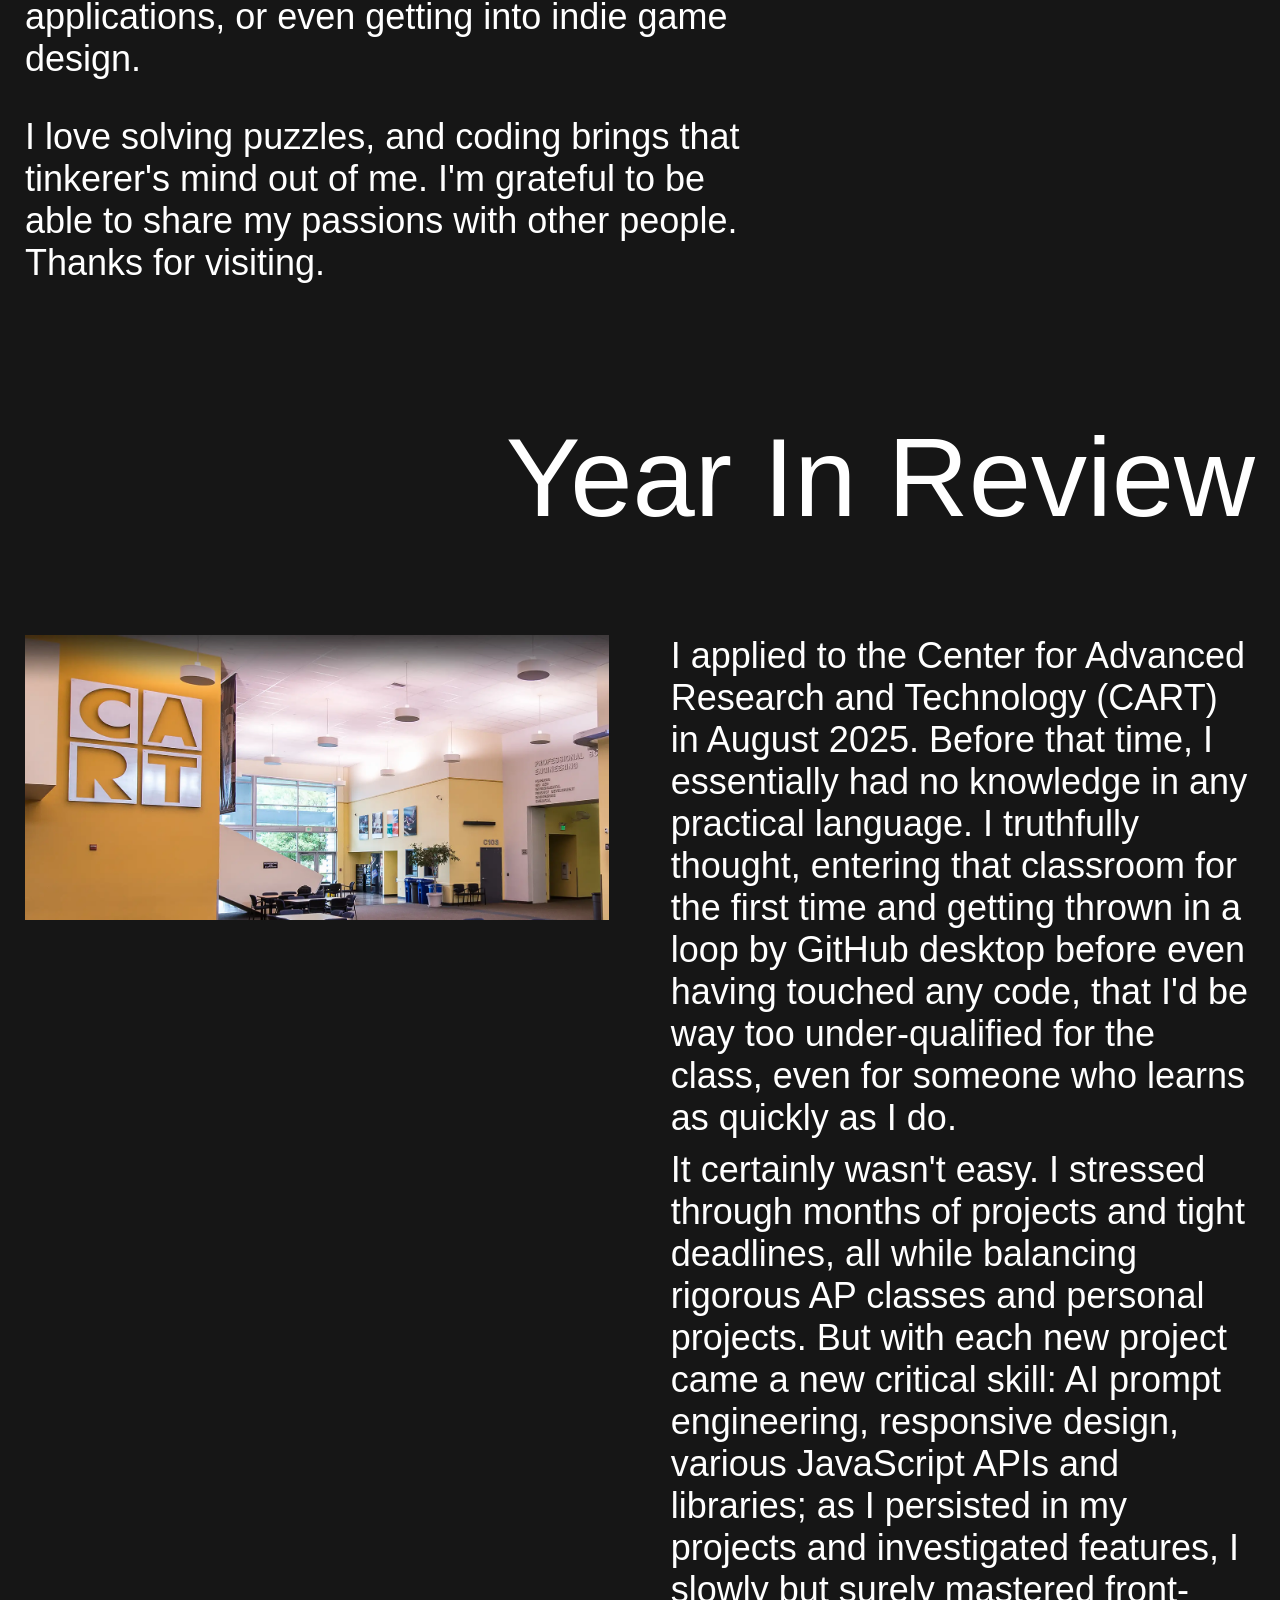
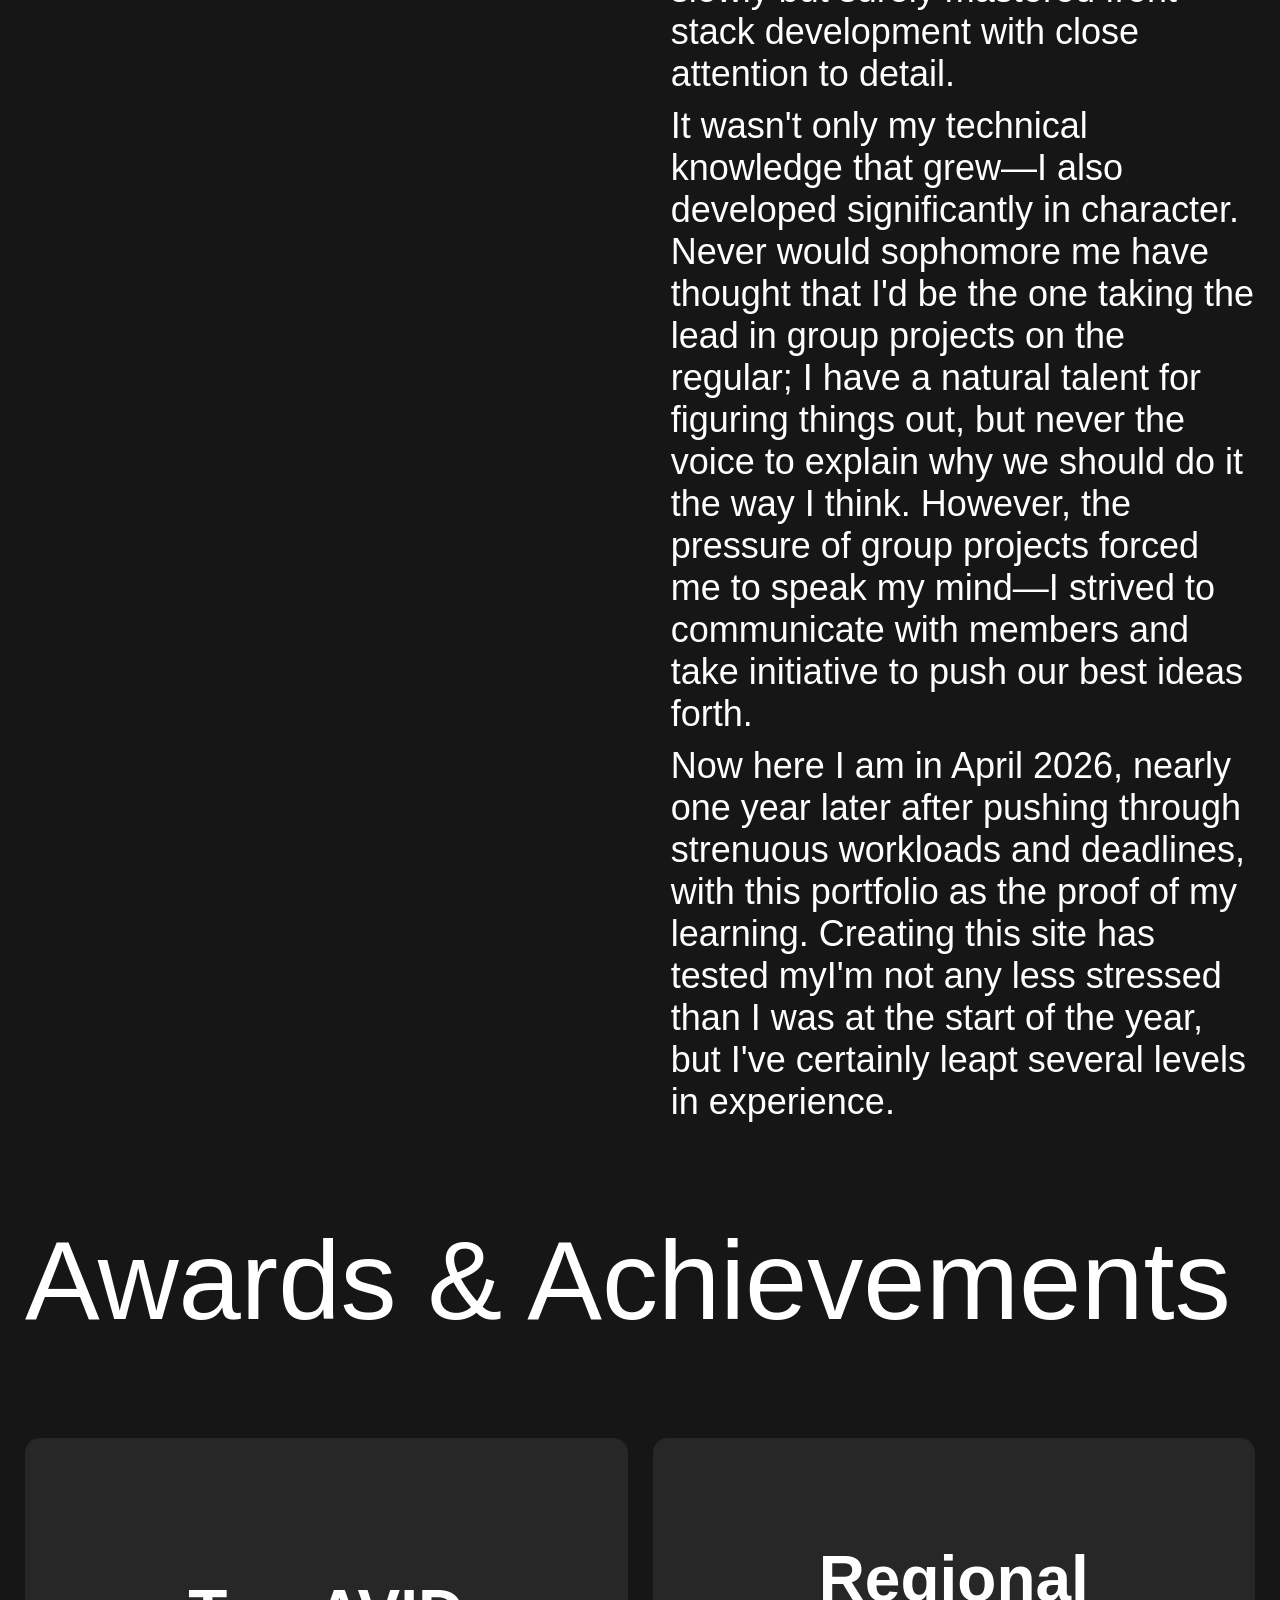
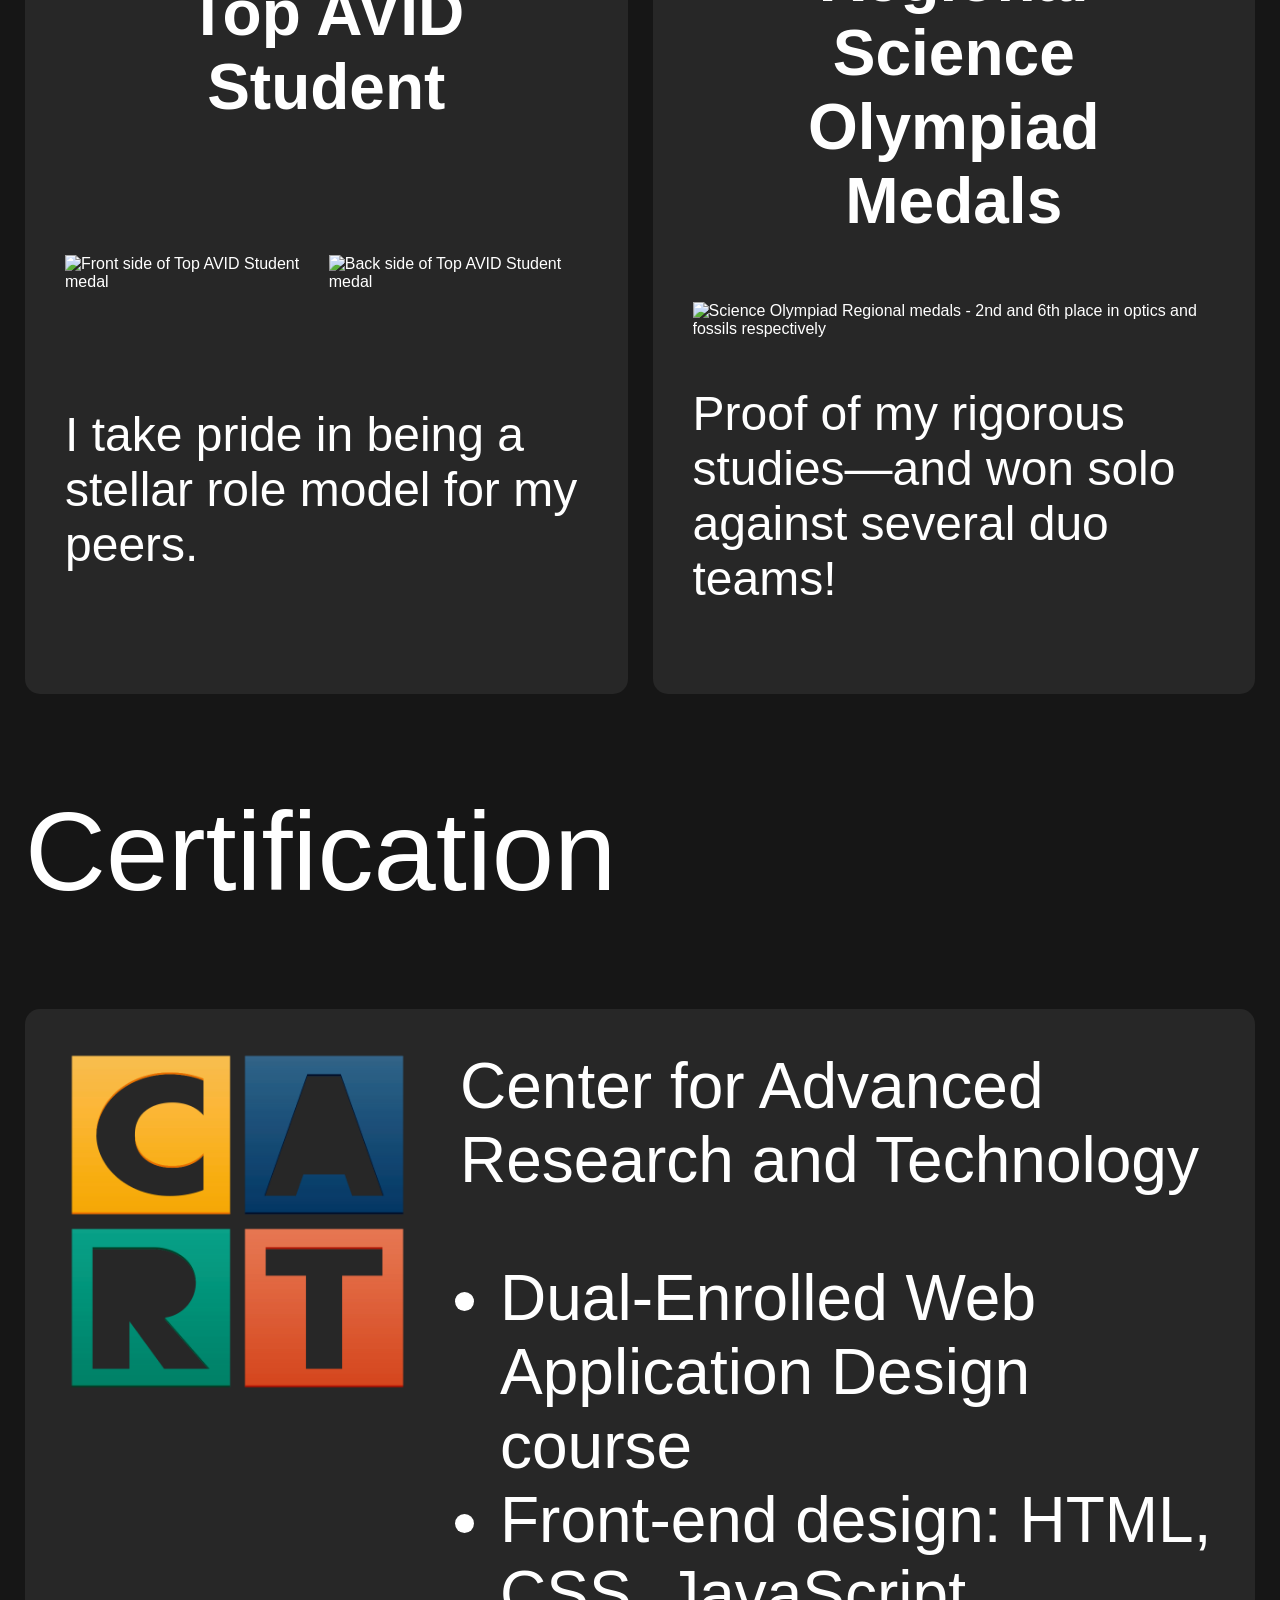
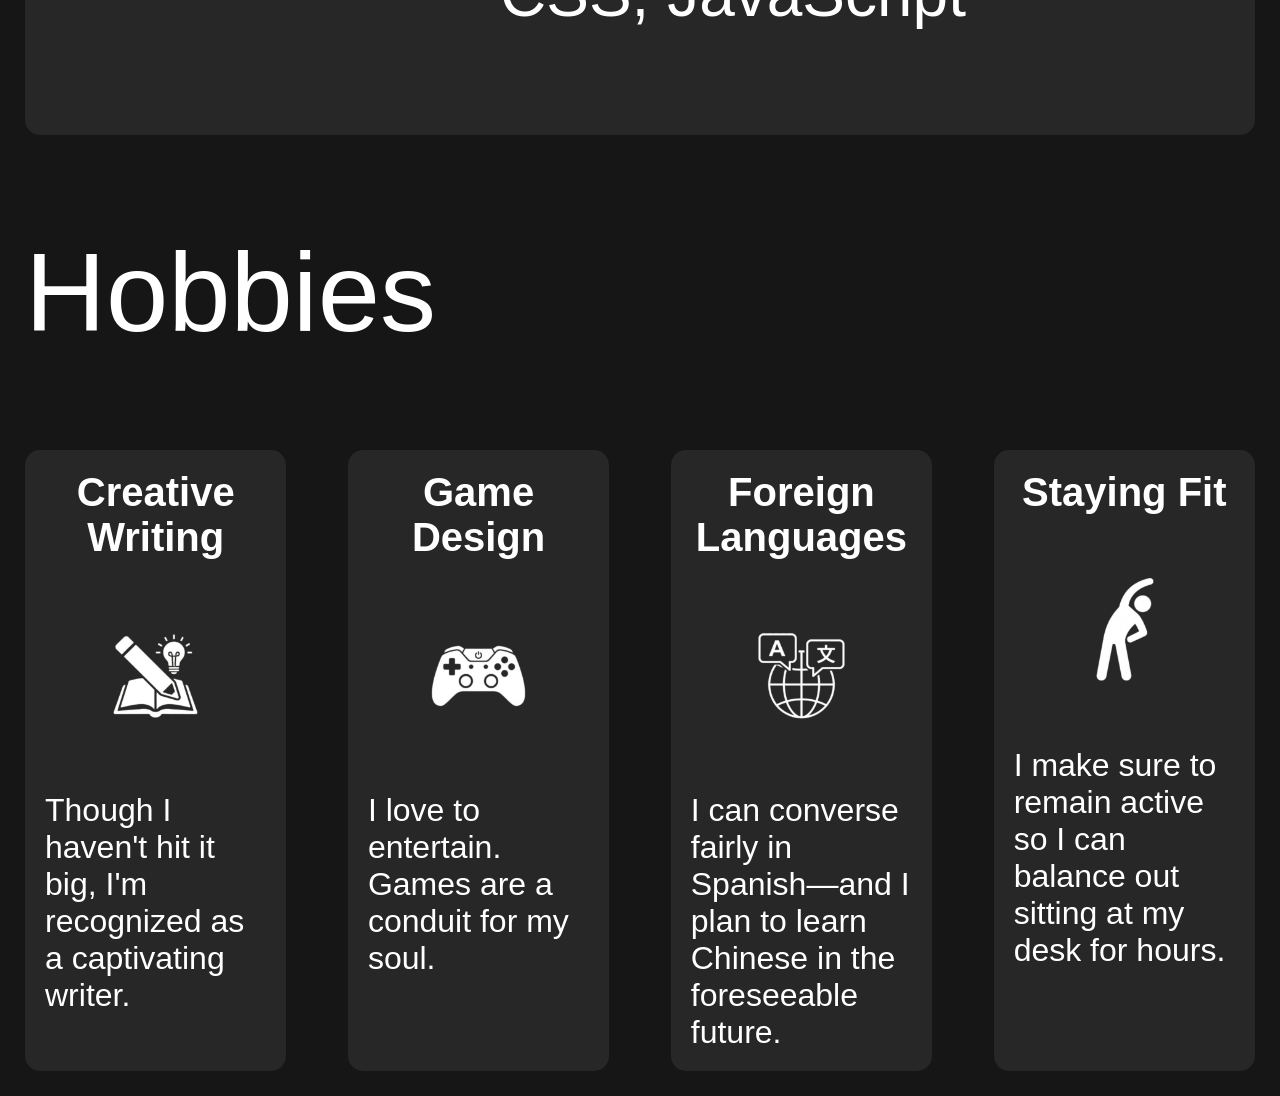
==== commit f82dba62: "Hover transitions, some styling and JS fixes" ====
--- a/aboutme.html
+++ b/aboutme.html
@@ -26,8 +26,8 @@
 
                 <p>I&#39;m an aspiring software engineer who can apply their skills in all kinds of situations, whether
                     that'd be
-                    building a stockpile of stories with close friends or collaborating with a large team of developers
-                    to create a website.</p>
+                    collaborating with a large team of developers
+                    to create a website or persisting across several days to finish a product in time.</p>
 
                 <p>In 2018, I skimmed the waters of coding for the first time on Roblox&#39;s Luau. It opened the gates
                     to the
@@ -43,7 +43,8 @@
                     continue to
                     grow as
                     a developer as I learn more and more about the intricacies of design. My skills may branch out
-                    beyond web design; I'd be interested in working on actual applications, or even getting into indie game
+                    beyond web design; I'd be interested in working on actual applications, or even getting into indie
+                    game
                     design.</p>
 
                 <p>I love solving puzzles, and coding brings that tinkerer&#39;s mind out of me. I&#39;m grateful to be
@@ -54,19 +55,19 @@
             <nav id="index">
                 <h2>What would you like to know about me?</h2>
                 <ul>
-                    <li class="indexLi">
+                    <li id="navYearInReview" class="indexLi">
                         <img src="/Images/AboutMe/Yearbook.svg" alt="Yearbook Icon">
                         <p>My Year in Review</p>
                     </li>
-                    <li class="indexLi">
+                    <li id="navAwards" class="indexLi">
                         <img src="/Images/AboutMe/Trophy.svg" alt="Trophy Icon">
                         <p>Awards / Achievements</p>
                     </li>
-                    <li class="indexLi">
+                    <li id="navCertifications" class="indexLi">
                         <img src="/Images/AboutMe/Badge.svg" alt="Badge Icon">
                         <p>Certifications</p>
                     </li>
-                    <li class="indexLi">
+                    <li id="navHobbies" class="indexLi">
                         <img src="/Images/AboutMe/Pencil.svg" alt="Pencil Icon">
                         <p>My Hobbies</p>
                     </li>
@@ -92,9 +93,10 @@
                         while
                         balancing rigorous AP classes and personal projects. But with each new project came a new
                         critical
-                        skill: AI prompt engineering, responsive design, all various APIs of JavaScript; slowly but
-                        surely,
-                        I mastered the front-stack with close attention to detail.</p>
+                        skill: AI prompt engineering, responsive design, various JavaScript APIs and libraries; as I
+                        persisted in my projects and investigated features, I slowly
+                        but
+                        surely mastered front-stack development with close attention to detail.</p>
 
                     <p> It wasn&#39;t only my technical knowledge that grew—I also developed significantly in character.
                         Never
@@ -105,7 +107,8 @@
                         strived to communicate with members and take initiative to push our best ideas forth.</p>
 
                     <p> Now here I am in April 2026, nearly one year later after pushing through strenuous workloads and
-                        deadlines, with this portfolio as the proof of my learning. I&#39;m not any less stressed than I
+                        deadlines, with this portfolio as the proof of my learning. Creating this site has tested
+                        myI&#39;m not any less stressed than I
                         was
                         at
                         the start of the year, but I&#39;ve certainly leapt several levels in experience.</p>
@@ -172,6 +175,8 @@
                 </li>
             </ul>
         </section>
+
+        <script src="JavaScript/AboutMeNavigation.js"></script>
     </main>
 </body>
 
--- a/styles.css
+++ b/styles.css
@@ -6,14 +6,22 @@
     --primary-white: #EAEAEA;
     --bg-black: #161616;
     --second-black: #272727;
+    --hover-black: #3a3a3a;
     --border-radius: 15px;
+}
+
+html {
+    margin: 0;
 }
 
 body {
     background-color: var(--bg-black);
     color: white;
     font-family: 'Ubuntu', sans-serif;
-
+    margin: 0;
+}
+
+main, footer {
     margin: 25px;
 }
 
@@ -31,8 +39,43 @@
 a {
     color: white;
     text-decoration: none;
-}
-
+
+    transition: text-decoration 0.3s ease-in-out;
+
+    &:hover {
+        text-decoration: underline;
+        text-decoration-color: var(--primary-red);
+    }
+}
+
+button {
+    cursor: pointer;
+}
+
+/* Scrollbar stuff */
+/* width */
+::-webkit-scrollbar {
+    width: 15px;
+}
+
+/* Track */
+::-webkit-scrollbar-track {
+    background: var(--second-black);
+    border: 1px solid var(--primary-red);
+    border-radius: var(--border-radius);
+}
+
+/* Handle */
+::-webkit-scrollbar-thumb {
+    background: var(--primary-red);
+    background-color: gray;
+    border-radius: var(--border-radius);
+}
+
+/* Handle on hover */
+::-webkit-scrollbar-thumb:hover {
+    background: rgb(206, 206, 206);
+}
 
 
 /* Universal nav bar */
@@ -45,20 +88,22 @@
     border-bottom: 3px solid var(--primary-red);
 }
 
-nav {
+header nav {
     display: flex;
     justify-content: flex-end;
     width: 100%;
-    gap: 50px
-}
-
-nav a {
+    gap: clamp(20px, 5vw, 50px);
+    z-index: 1000;
+}
+
+header nav a {
     color: var(--primary-white);
     text-decoration: none;
-    font-size: clamp(1rem, 5vw, 2rem);
+    font-size: clamp(0.75rem, 4vw, 1.5rem);
 
     &:hover {
         text-decoration: underline;
+        text-decoration-color: var(--primary-red);
     }
 }
 
@@ -73,68 +118,320 @@
 }
 
 .homePage #greeting h1 {
-    font-size: clamp(10rem,99vh,12rem);
+    font-size: clamp(4rem, 8vw, 10rem);
     margin: 0px;
 }
 
 .homePage #greeting #BigRedName {
     color: var(--primary-red);
-    font-size: clamp(16rem,5vw,18rem);
+    font-size: clamp(6rem, 18vw, 16rem);
 }
 
 .homePage h2 {
     text-align: center;
-    font-size: clamp(6rem, 5vw, 8rem);
-}
-
-.homePage ul li {
-    display: flex;
+    font-size: clamp(4rem, 5vw, 6rem);
+}
+
+.homePage #programmingCaseStudiesList,
+.homePage #writingCaseStudiesList {
+    position: relative;
+    margin-bottom: clamp(1200px,5vw,800px);
+
+    &>section {
+        position: absolute;
+        background-color: var(--second-black);
+    }
+}
+
+.homePage #writingCaseStudiesList {
+    margin-bottom: 1000px;
+}
+
+.homePage .lineRedirect {
+    position: absolute;
+
+    padding: 2px;
+    border-radius: 50%;
+    background-color: var(--primary-red);
+}
+
+.homePage #bioShieldCard {
+    top: 300px;
+    left: 0;
+
+    & .caseStudyContent {
+        position: absolute;
+        top: -10px;
+        left: 75px;
+    }
+}
+
+.homePage #lineRedirect1 {
+    position: absolute;
+    top: 800px;
+    left: 18px;
+    /* Circle radius - this element's padding */
+
+    padding: 2px;
+    border-radius: 50%;
+    background-color: var(--primary-red);
+}
+
+.homePage #pawPalCard {
+    top: 0;
+    left: 0;
+
+    & .caseStudyContent {
+        position: absolute;
+        bottom: 10px;
+    }
+}
+
+.homePage #EECUBudgetCalculatorCard {
+    top: 0;
+    left: 0;
+
+    & .caseStudyContent {
+        position: absolute;
+        bottom: 10px;
+    }
+}
+
+.homePage #lineRedirect2 {
+    top: 0px;
+    right: 18px;
+    /* Circle diameter + this element's padding */
+}
+
+.homePage #researchPaperCard {
+    top: 200px;
+    right: 40px;
+    /* Diameter of Circle; do this since posiitons based off top-right of svg */
+
+    & .caseStudyContent {
+        position: absolute;
+        top: -10px;
+        right: 75px;
+    }
+}
+
+.homePage #lineRedirect3 {
+    top: 600px;
+    right: 18px;
+    /* Circle radius + this element's padding ??? why is it like this here*/
+}
+
+.homePage #lineRedirect4 {
+    top: 600px;
+    left: 18px;
+    /* Circle diameter + this element's padding */
+}
+
+.homePage #CARTShowcaseReflectionCard {
+    top: 1000px;
+    left: 0;
+
+    & .caseStudyContent {
+        position: absolute;
+        bottom: -40px;
+        left: 75px;
+    }
+}
+
+.homePage svg {
+    position: absolute;
+    --dimension: 40px;
+    width: var(--dimension);
+    height: var(--dimension);
+    color: var(--primary-red);
+
+    & circle {
+        cx: calc(var(--dimension) / 2);
+        cy: calc(var(--dimension) / 2);
+        r: calc(var(--dimension) / 2);
+        fill: var(--primary-red);
+    }
+}
+
+/* Card Fade in */
+@keyframes cardFadeIn {
+
+    0%,
+    25% {
+        opacity: 0;
+    }
+
+    45%,
+    55% {
+        opacity: 1;
+    }
+
+    75%,
+    100% {
+        opacity: 0;
+    }
+}
+
+.homePage .caseStudyContent {
+    display: flex;
+    flex-direction: column;
+    align-items: center;
+
+    animation: cardFadeIn linear;
+    animation-timeline: view();
+
+    z-index: 10;
+
+    width: fit-content;
+
+    padding: 20px;
+    background-color: var(--second-black);
+    border-radius: var(--border-radius);
+
+    & * {
+        margin: 5px;
+    }
 
     & img {
-        max-width: 550px;
-        max-height: 300px;
+        width: clamp(200px, 5vw, 250px);
 
         border-radius: var(--border-radius);
         padding: 20px;
+    }
+
+    &>p {
+        font-size: clamp(1.25rem, 5vw, 2.25rem);
+        text-align: center;
+    }
+
+    &>h3 {
+        font-size: clamp(2rem, 5vw, 2.75rem);
+        text-align: center;
+    }
+
+    &>button {
+        padding: clamp(10px, 5vw, 20px);
+        font-size: clamp(1rem, 5vw, 2rem);
+        font-weight: 400;
         background-color: var(--second-black);
-    }
-
-    &>div {
-        display: flex;
-        flex-direction: column;
-        align-items: flex-start;
-
-        & * {
-            margin: 5px;
-        }
-
-        &>p {
-            font-size: clamp(2rem, 5vw, 3rem);
-        }
-
-        &>h3 {
-            font-size: clamp(3rem, 5vw, 4rem);;
-        }
-
-        &>time {
-            font-size: clamp(1.5rem, 5vw, 2.5rem);
-            opacity: 0.7;
-        }
-
-        &>a {
-            padding: 20px;
-            font-size: clamp(1rem, 5vw, 2rem);
-            font-weight: 400;
-            background-color: var(--second-black);
-            border-radius: var(--border-radius);
-            border: 3px solid var(--primary-red);
-
-            &:hover {
-                background-color: #494949;
+        border-radius: var(--border-radius);
+        border: 3px solid var(--primary-red);
+        color: var(--primary-white);
+        transition: background-color 0.3s ease-in-out allow-discrete;
+
+        &:hover {
+            background-color: var(--hover-black);
+        }
+
+    }
+}
+
+@keyframes openDialog {
+    from {
+        opacity: 0;
+    }
+
+    to {
+        opacity: 1;
+    }
+}
+
+@keyframes closeDialog {
+    from {
+        opacity: 1;
+    }
+
+    to {
+        opacity: 0;
+    }
+}
+
+
+.homePage dialog {
+    width: 70%;
+    height: 70%;
+
+    background-color: var(--bg-black);
+    border: 2px solid var(--primary-red);
+    border-radius: var(--border-radius);
+    color: var(--primary-white);
+
+    animation: closeDialog 0.5s ease-out forwards;
+    transition: display 0.5s allow-discrete, overlay 0.5s allow-discrete;
+
+    & .dialogContent {
+        display: grid;
+        grid-template: 1fr / 0.5fr 0.5fr;
+        gap: 10%;
+        padding: 20px;
+
+        & .dialogInfo {
+            display: flex;
+            flex-direction: column;
+            align-items: flex-start;
+            gap: 20px;
+
+            & img {
+                width: 100%;
+
+                border-radius: var(--border-radius);
+                padding: 20px;
+                background-color: var(--second-black);
             }
-        }
-    }
-}
+
+            & p {
+                font-size: clamp(1rem, 5vw, 2rem);
+                margin: 0;
+            }
+
+            & h2 {
+                font-size: clamp(2.5rem, 5vw, 3.5rem);
+                text-align: left;
+                margin: 0;
+            }
+
+            & time {
+                font-size: clamp(1.5rem, 5vw, 2.5rem);
+                color: #eaeaea81;
+            }
+
+            & a {
+                padding: 20px;
+                font-size: clamp(1rem, 5vw, 2rem);
+                font-weight: 400;
+                background-color: var(--second-black);
+                border-radius: var(--border-radius);
+                border: 3px solid var(--primary-red);
+                color: var(--primary-white);
+                transition: background-color 0.3s ease-in-out allow-discrete;
+
+                &:hover {
+                    background-color: var(--hover-black);
+                }
+            }
+        }
+
+        & .dialogueSummary {
+            border-left: 2px solid var(--primary-red);
+            padding-left: 50px;
+
+            & p {
+                font-size: clamp(1rem, 5vw, 2rem);
+            }
+        }
+    }
+}
+
+.homePage dialog[open] {
+    animation: openDialog 0.5s ease-out forwards;
+}
+
+.homePage dialog::backdrop {
+    background-color: rgba(0, 0, 0, 0.5);
+    backdrop-filter: blur(4px);
+    transition: background-color 0.4s ease, display 0.4s ease allow-discrete;
+}
+
 
 .homePage footer {
     display: flex;
@@ -167,8 +464,10 @@
     border-radius: var(--border-radius);
     border: 3px solid var(--primary-red);
 
+    transition: background-color 0.3s ease-in-out;
+
     &:hover {
-        background-color: #494949;
+        background-color: var(--hover-black);
     }
 }
 
@@ -201,7 +500,7 @@
 }
 
 .aboutMe #aboutMeAndIndex article {
-    font-size: clamp(2rem,10vw,5rem);
+    font-size: clamp(2rem, 10vw, 5rem);
     grid-column: span 5;
 }
 
@@ -227,6 +526,11 @@
         display: flex;
         align-items: center;
         gap: 15px;
+        border-radius: var(--border-radius);
+        background-color: #16161600;
+        padding: 5px;
+
+        transition: background-color 0.3s ease-in-out allow-discrete;
 
         & p {
             font-size: clamp(1.5rem, 3vw, 2rem);
@@ -236,6 +540,15 @@
         & img {
             border-radius: var(--border-radius);
             background-color: var(--second-black);
+            transition: background-color 0.3s ease-in-out allow-discrete;
+        }
+
+        &:hover {
+            cursor: pointer;
+            background-color: var(--hover-black);
+            & img {
+                background-color: var(--hover-black);
+            }
         }
     }
 }
@@ -263,41 +576,43 @@
     }
 }
 
-.aboutMe #awardsAndAchievements .content {
-    display: grid;
-    grid-template: 1fr / repeat(auto-fit, minmax(400px, 1fr));
-    gap: 25px;
-
-    & .awardItem {
-        display: flex;
-        flex-direction: column;
-        align-items: center;
-        justify-content: space-around;
-
-        padding: 40px;
-        background-color: var(--second-black);
-        border-radius: var(--border-radius);
-
-        & h3 {
-            font-weight: bold;
-            font-size: clamp(2rem, 10vw, 4rem);
-            text-align: center;
-        }
-
-        & img {
-            width: 100%;
-            object-fit: cover;
-        }
-
-        & .awardPictures {
-            display: grid;
-            grid-template: 1fr / 1fr 1fr;
-            gap: 5px;
-            width: 100%;
-        }
-
-        & p {
-            font-size: clamp(2rem, 10vw, 3rem);
+.aboutMe #awardsAndAchievements {
+    & .content {
+        display: grid;
+        grid-template: 1fr / repeat(auto-fit, minmax(400px, 1fr));
+        gap: 25px;
+
+        & .awardItem {
+            display: flex;
+            flex-direction: column;
+            align-items: center;
+            justify-content: space-around;
+
+            padding: 40px;
+            background-color: var(--second-black);
+            border-radius: var(--border-radius);
+
+            & h3 {
+                font-weight: bold;
+                font-size: clamp(2rem, 10vw, 4rem);
+                text-align: center;
+            }
+
+            & img {
+                width: 100%;
+                object-fit: cover;
+            }
+
+            & .awardPictures {
+                display: grid;
+                grid-template: 1fr / 1fr 1fr;
+                gap: 5px;
+                width: 100%;
+            }
+
+            & p {
+                font-size: clamp(2rem, 10vw, 3rem);
+            }
         }
     }
 }
@@ -318,12 +633,12 @@
     }
 
     & h3 {
-        font-size: clamp(1.5rem,5vw,5rem);
+        font-size: clamp(1.5rem, 5vw, 5rem);
         margin-top: 0;
     }
 
     & ul {
-        font-size: clamp(1.5rem,5vw,4rem);
+        font-size: clamp(1.5rem, 5vw, 4rem);
     }
 }
 
@@ -346,7 +661,7 @@
 
         & h3 {
             font-weight: 600;
-            font-size: clamp(1.75rem,5vw,2.5rem);
+            font-size: clamp(1.75rem, 5vw, 2.5rem);
             text-align: center;
             margin: 0px;
         }
@@ -356,7 +671,7 @@
         }
 
         & p {
-            font-size: clamp(1.75rem,5vw,2rem);
+            font-size: clamp(1.75rem, 5vw, 2rem);
             margin: 0px;
         }
     }
@@ -387,13 +702,13 @@
     flex-wrap: wrap;
 
     & h2 {
-        font-size: clamp(6.5rem,15vw,12rem);
+        font-size: clamp(6.5rem, 15vw, 12rem);
         font-weight: bold;
         margin: 0;
     }
 
     & #resumeTitle p {
-        font-size: clamp(4rem,10vw,9rem);
+        font-size: clamp(4rem, 10vw, 9rem);
         margin: 0;
     }
 
@@ -404,12 +719,12 @@
 
         & .resumeLink p {
             font-weight: 600;
-            font-size: clamp(1.5rem,5vw,3.5rem);
+            font-size: clamp(1.5rem, 5vw, 3.5rem);
             margin: 0;
         }
 
         & .resumeLink a {
-            font-size: clamp(1.35rem,5vw,3.25rem);
+            font-size: clamp(1.35rem, 5vw, 3.25rem);
             font-weight: 200;
         }
     }
@@ -445,6 +760,10 @@
     margin: 0;
 }
 
+.resume footer a {
+    text-decoration: underline;
+}
+
 
 
 /* Contact */
@@ -457,13 +776,13 @@
 
 .contact h1 {
     text-align: center;
-    font-size: clamp(6rem,10vw,12rem);
+    font-size: clamp(6rem, 10vw, 12rem);
     margin: 0;
 }
 
 .contact #sendMeAMessage {
     text-align: center;
-    font-size: clamp(3rem,7vw,7rem);
+    font-size: clamp(3rem, 7vw, 7rem);
     padding: 30px;
     border-radius: var(--border-radius);
     border: clamp(3px, 5vw, 6px) solid var(--primary-red);
@@ -479,26 +798,48 @@
     & input {
         background: 0;
         border: 0;
-        border-bottom: clamp(2px,5vw,4px) solid var(--primary-red);
-        
-        font-size: clamp(1.25rem,5vw,1.75rem);
+        border-bottom: clamp(2px, 5vw, 4px) solid var(--primary-red);
+
+        font-size: clamp(1.25rem, 5vw, 1.75rem);
         text-indent: 15px;
         padding: 10px 0px;
-        color: var(--primary-white)
+        color: var(--primary-white);
+
+        transition: background-color 0.3s ease-in-out;
+
+        &:hover {
+            background-color: var(--hover-black);
+        }
     }
 
     & label {
-        font-size: clamp(1.25rem,5vw,2rem);
+        font-size: clamp(1.25rem, 5vw, 2rem);
     }
 
     & .contactInputField {
         display: flex;
         flex-direction: column;
         gap: 10px;
+        border-radius: var(--border-radius);
     }
 
     & #messageField {
         grid-column: span 2;
+
+        & textarea {
+            padding: 20px;
+            font-size: clamp(0.9rem, 5vw, 1.25rem);
+            color: var(--primary-white);
+            background-color: var(--second-black);
+            border-radius: var(--border-radius);
+            border: 2px solid var(--primary-red);
+
+            transition: background-color 0.3s ease-in-out;
+
+            &:hover {
+                background-color: var(--hover-black);
+            }
+        }
     }
 
     & button {
@@ -510,13 +851,14 @@
         height: auto;
         font-size: clamp(2rem, 5vw, 3rem);
 
+        transition: background-color 0.3s ease-in-out;
 
         background-color: var(--second-black);
         border: 3px solid var(--primary-red);
         border-radius: var(--border-radius);
 
         &:hover {
-            background-color: #494949;
+            background-color: var(--hover-black);
         }
     }
 }
@@ -529,7 +871,7 @@
 }
 
 .contact footer h2 {
-    font-size: clamp(3rem,5vw,6rem);
+    font-size: clamp(3rem, 5vw, 6rem);
     text-align: center;
 }
 
@@ -547,7 +889,7 @@
         display: flex;
         flex-direction: column;
         align-items: center;
-        gap: 20px;
+        gap: 30px;
         width: auto;
         margin: 0;
 
@@ -556,7 +898,7 @@
         }
 
         & a {
-            font-size: clamp(2rem,5vw,3rem);
+            font-size: clamp(1rem, 5vw, 2rem);
             word-break: break-all;
         }
     }
@@ -574,10 +916,10 @@
 
 .programmingStudy #introLayout {
     display: grid;
-    grid-template: 1fr/ repeat(auto-fit, minmax(100px,1fr));
+    grid-template: 1fr/ repeat(auto-fit, minmax(100px, 1fr));
     justify-content: space-between;
 
-    gap: clamp(10px,7.5%,50px);
+    gap: clamp(10px, 7.5%, 50px);
 
     & #projectBrief {
         grid-column: span 4;
@@ -601,7 +943,7 @@
 
         & h2 {
             font-weight: 600;
-            font-size: clamp(1.25rem,5vw,2.5rem);
+            font-size: clamp(1.25rem, 5vw, 2.5rem);
             margin: 0;
         }
 
@@ -609,7 +951,7 @@
         &>li,
         & a {
             margin: 0;
-            font-size: clamp(1rem,5vw,2.25rem);
+            font-size: clamp(1rem, 5vw, 2.25rem);
             list-style-type: none;
             overflow-wrap: anywhere;
         }
@@ -627,32 +969,121 @@
 }
 
 .programmingStudy h2 {
-    font-size: clamp(4rem, 5vw, 6rem);
+    font-size: clamp(4rem, 8vw, 8rem);
     font-weight: 500;
 }
 
 .programmingStudy #caseStudyImages {
     display: flex;
-    overflow-x: auto;
+    overflow-x: scroll;
+    scroll-snap-type: x mandatory;
+    scroll-behavior: smooth;
+    transform-origin: right top;
+    gap: 10px;
+    padding: 20px;
+    background-color: var(--second-black);
+    border-radius: var(--border-radius);
+    scrollbar-color: var(--second-black);
+    align-self: center;
+
+    width: 70%;
+
+
+    /* This declares an anchor for other elements, just like setting a variable */
+    anchor-name: --image-carousel;
+
 
     & img {
-        width: auto;
+        scroll-snap-align: center;
+        flex: 0 0 100%;
+        width: 100%;
         object-fit: cover;
-    }
-}
+        border-radius: var(--border-radius);
+
+        &::scroll-marker {
+            content: attr(data-accName);
+            width: 16px;
+            height: 16px;
+            background-color: transparent;
+            border: 2px solid black;
+            border-radius: 50%;
+            overflow: hidden;
+            text-indent: 16px;
+        }
+    }
+
+    /* Arrow buttons */
+    &::scroll-button(*) {
+        position: absolute;
+        position-anchor: --image-carousel;
+
+        border: 0;
+        font-size: clamp(1rem, 5vw, 3rem);
+        background: none;
+        color: var(--primary-white);
+        opacity: 0.7;
+        cursor: pointer;
+
+        margin: 0;
+
+        border: 2px solid var(--primary-red);
+        border-radius: var(--border-radius);
+        background-color: var(--second-black);
+        padding: clamp(5px, 5vw, 15px);
+
+        transition: opacity 0.3s ease-in-out;
+        transition: background-color 0.3s ease-in-out;
+    }
+
+    &::scroll-button(*):hover,
+    &::scroll-button(*):focus {
+        opacity: 1;
+        background-color: var(--hover-black);
+    }
+
+    &::scroll-button(*):active {
+        translate: 1px 1px;
+    }
+
+    &::scroll-button(*):disabled {
+        opacity: 0.15;
+        cursor: unset;
+    }
+
+    &::scroll-button(left) {
+        content: "◄" / "Previous";
+        right: calc(anchor(left) - 70px);
+        bottom: calc(anchor(bottom) - 120px);
+    }
+
+    &::scroll-button(right) {
+        content: "►" / "Next";
+        left: calc(anchor(right) - 70px);
+        bottom: calc(anchor(bottom) - 120px);
+    }
+}
+
+
+
+
 
 .programmingStudy #techStack ul {
     display: grid;
-    grid-template: 1fr / repeat(auto-fit, minmax(325px,1fr));
+    grid-template: 1fr / repeat(auto-fit, minmax(325px, 1fr));
     gap: clamp(20px, 5vw, 50px);
     list-style-type: none;
     padding-left: 0;
     margin-left: 0;
 
     & li {
+        display: flex;
+        flex-direction: column;
+
         background-color: var(--second-black);
         border-radius: var(--border-radius);
         padding: 20px;
+
+        transition: background-color 0.3s ease-in-out;
 
         & h3 {
             font-size: clamp(3rem, 4vw, 6rem);
@@ -666,6 +1097,7 @@
             justify-content: space-around;
             flex-wrap: wrap;
             gap: 50px;
+            padding: auto;
 
             & img {
                 flex: 0.2 1 200px;
@@ -674,8 +1106,15 @@
                 &[alt="Netlify logo"] {
                     flex: 1 1 100%;
                     width: 100%;
+                    border-radius: var(--border-radius);
+                    background-color: var(--primary-white);
+                    padding: 20px;
                 }
             }
+        }
+
+        &:hover {
+            background-color: var(--hover-black);
         }
     }
 }
@@ -690,12 +1129,17 @@
     & li {
         display: flex;
         align-items: flex-start;
+        justify-content: space-between;
         gap: clamp(20px, 5vw, 50px);
+
+        transition: background-color 0.3s ease-in-out;
+        padding: 20px 0px;
 
         & img {
             aspect-ratio: 1/1;
             object-fit: contain;
             max-width: 30%;
+            margin: 0 auto;
         }
 
         & .CLTextContent {
@@ -703,9 +1147,10 @@
             flex-direction: column;
             justify-content: space-between;
             gap: 20px;
+            width: 60%;
 
             & h3 {
-                font-size: clamp(2rem,5vw,8rem);
+                font-size: clamp(2rem, 5vw, 8rem);
                 font-weight: 600;
                 margin: 0;
             }
@@ -714,6 +1159,10 @@
                 font-size: clamp(2rem, 5vw, 3.5rem);
                 margin: 0;
             }
+        }
+
+        &:hover {
+            background-color: var(--hover-black);
         }
     }
 }
@@ -732,6 +1181,8 @@
         background-color: var(--second-black);
         padding: 20px;
 
+        transition: background-color 0.3s ease-in-out;
+
         & h3 {
             margin-top: 0;
             font-weight: 600;
@@ -746,6 +1197,10 @@
             flex-direction: column;
             justify-content: space-around;
             gap: 10px;
+        }
+
+        &:hover {
+            background-color: var(--hover-black);
         }
     }
 }
@@ -769,6 +1224,8 @@
         flex: 1 1 300px;
         width: 100%;
 
+        transition: background-color 0.3s ease-in-out;
+
         & h3 {
             font-size: clamp(2rem, 5vw, 4.5rem);
             font-weight: bold;
@@ -778,6 +1235,10 @@
         & p {
             font-size: clamp(1rem, 5vw, 2.25rem);
         }
+
+        &:hover {
+            background-color: var(--hover-black);
+        }
     }
 }
 
@@ -792,24 +1253,35 @@
     gap: 50px;
 }
 
+.writingStudy section {
+    display: flex;
+    flex-direction: column;
+    align-items: flex-start;
+}
+
 .writingStudy h1 {
     font-size: clamp(6rem, 5vw, 15rem);
     align-self: flex-start;
 }
 
 .writingStudy h2 {
-    font-size: clamp(4rem, 5vw, 6rem);
+    font-size: clamp(4rem, 8vw, 8rem);
     font-weight: 500;
+}
+
+.writingStudy #problemsAndSolutions h2 {
+    text-align: left;
+    align-self: flex-end;
 }
 
 .writingStudy p,
 .writingStudy li {
-    font-size: clamp(1rem,7vw,2.25rem);
+    font-size: clamp(1rem, 7vw, 2.25rem);
 }
 
 .writingStudy #introLayout {
     display: grid;
-    grid-template: 1fr / repeat(auto-fit, minmax(100px,1fr));
+    grid-template: 1fr / repeat(auto-fit, minmax(100px, 1fr));
     justify-content: space-between;
     gap: 7.5%;
 
@@ -903,14 +1375,16 @@
 
 
 
-
-
-
-
-
 /* Necessary Media Queries (when the wrap refuses to abide... hopefully because I only want it to wrap when the content shrinks to a very certain point) */
 
 @media screen and (max-width: 760px) {
+    /* Nav Bar */
+    /* Just centering to make it look even */
+    nav {
+        justify-content: space-around;
+    }
+
+    /* About Me */
     .aboutMe #certification .content {
         align-items: center;
         flex-direction: column;
@@ -920,10 +1394,149 @@
             width: 100%;
         }
     }
+
+    /* Contact pages */
 
     .contact form {
         display: flex;
         flex-direction: column;
         width: 100%;
     }
+
+    /* Writing Case Studies */
+
+    .writingStudy .content {
+        flex-direction: column;
+        align-items: center;
+        gap: clamp(10px, 5%, 50px);
+
+        & img {
+            max-width: 100%;
+            order: 1;
+        }
+
+        &>ul {
+            width: 100%;
+        }
+    }
+
+
+
+    /* All of this down here is realigning home page line to just be a single timeline at the side */
+
+    .homePage #programmingCaseStudiesList,
+    .homePage #writingCaseStudiesList {
+        position: relative;
+        margin-bottom: 1000px;
+    
+        &>section {
+            position: absolute;
+            background-color: var(--second-black);
+        }
+    }
+    
+    .homePage #writingCaseStudiesList {
+        margin-bottom: 1000px;
+    }
+    
+    .homePage .lineRedirect {
+        position: absolute;
+    
+        padding: 2px;
+        width: 0px;
+        border-radius: 50%;
+        background-color: var(--primary-red);
+    }
+    
+    .homePage #bioShieldCard {
+        top: 300px;
+        left: 0;
+    
+        & .caseStudyContent {
+            position: absolute;
+            height: fit-content;
+            top: -10px;
+            left: 50px;
+        }
+    }
+    
+    .homePage #lineRedirect1 {
+        position: absolute;
+        top: 450px;
+        left: 18px;
+        /* Circle radius - this element's padding */
+    
+        padding: 2px;
+        border-radius: 50%;
+        background-color: var(--primary-red);
+    }
+    
+    .homePage #pawPalCard {
+        top: 700px;
+        left: 0;
+    
+        & .caseStudyContent {
+            position: absolute;
+            top: -10px;
+            left: 50px;
+        }
+    }
+    
+    .homePage #EECUBudgetCalculatorCard {
+        top: 1100px;
+        left: 0;
+    
+        & .caseStudyContent {
+            position: absolute;
+            top: -10px;
+            left: 50px;
+        }
+    }
+    
+    .homePage #lineRedirect2 {
+        top: 0px;
+        left: 18px;
+        /* Circle diameter + this element's padding */
+    }
+    
+    .homePage #researchPaperCard {
+        top: 400px;
+        left: 0px;
+        /* Diameter of Circle; do this since posiitons based off top-right of svg */
+    
+        & .caseStudyContent {
+            position: absolute;
+            top: -10px;
+            left: 50px;
+        }
+    }
+    
+    .homePage #lineRedirect3 {
+        top: 500px;
+        left: 18px;
+        /* Circle radius + this element's padding ??? why is it like this here*/
+    }
+    
+    .homePage #lineRedirect4 {
+        top: 700px;
+        left: 18px;
+        /* Circle diameter + this element's padding */
+    }
+    
+    .homePage #CARTShowcaseReflectionCard {
+        top: 800px;
+        left: 0;
+    
+        & .caseStudyContent {
+            position: absolute;
+            top: -10px;
+            left: 50px;
+        }
+    }
+
+    .homePage .caseStudyContent {
+        width: fit-content;
+        min-width: 250px;
+        height: fit-content;
+    }
 }
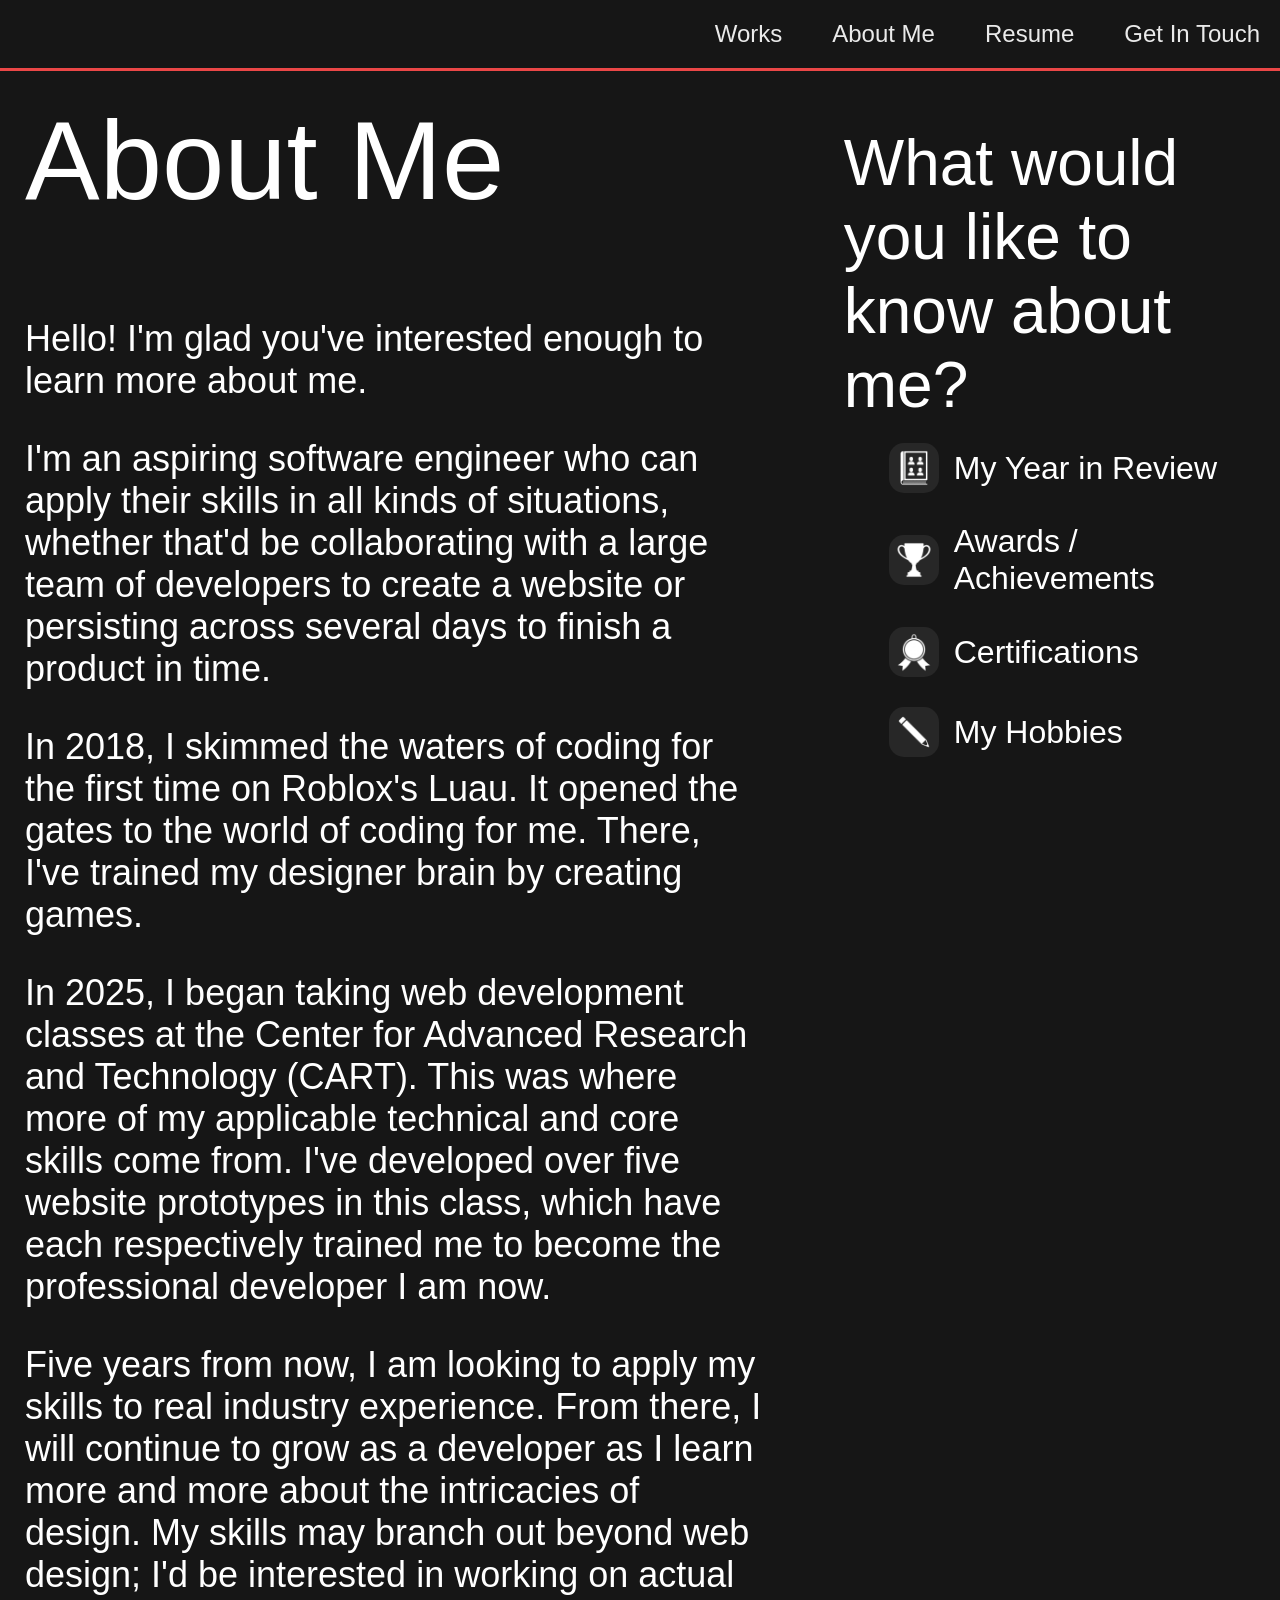
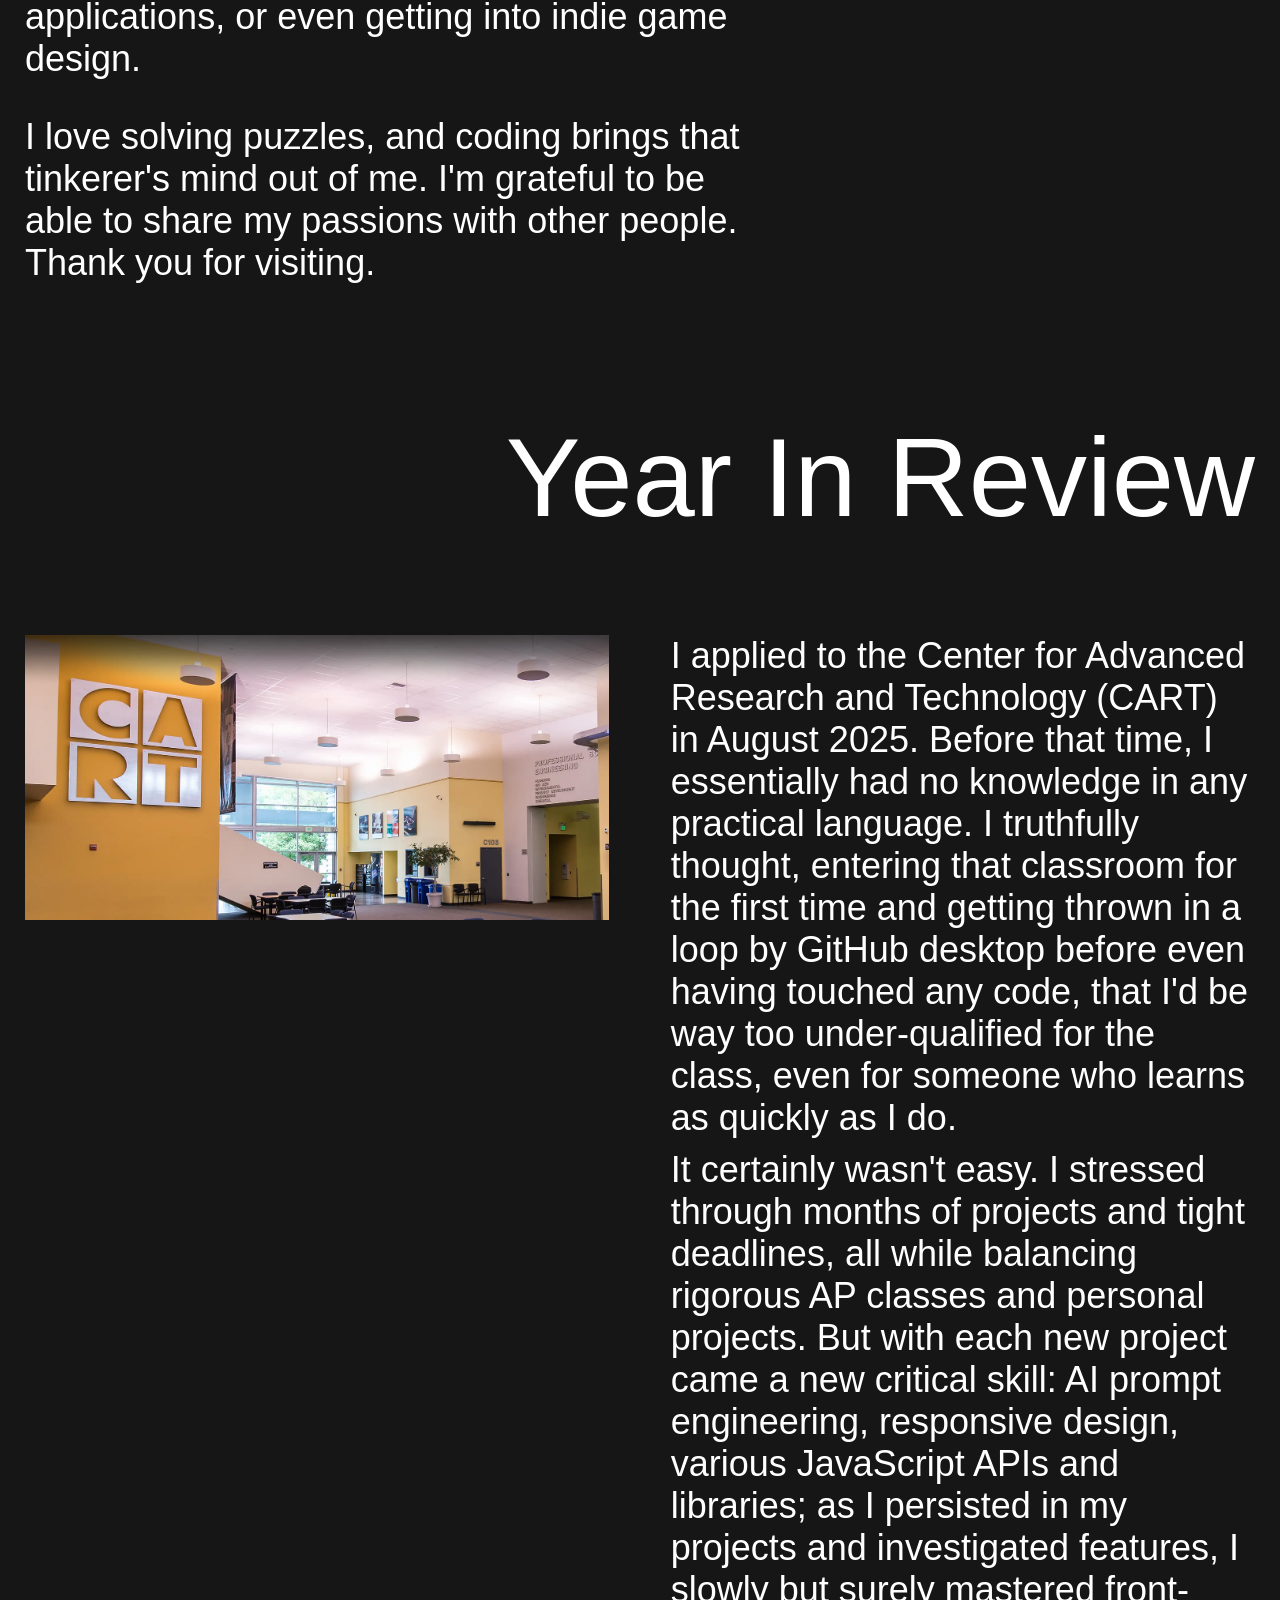
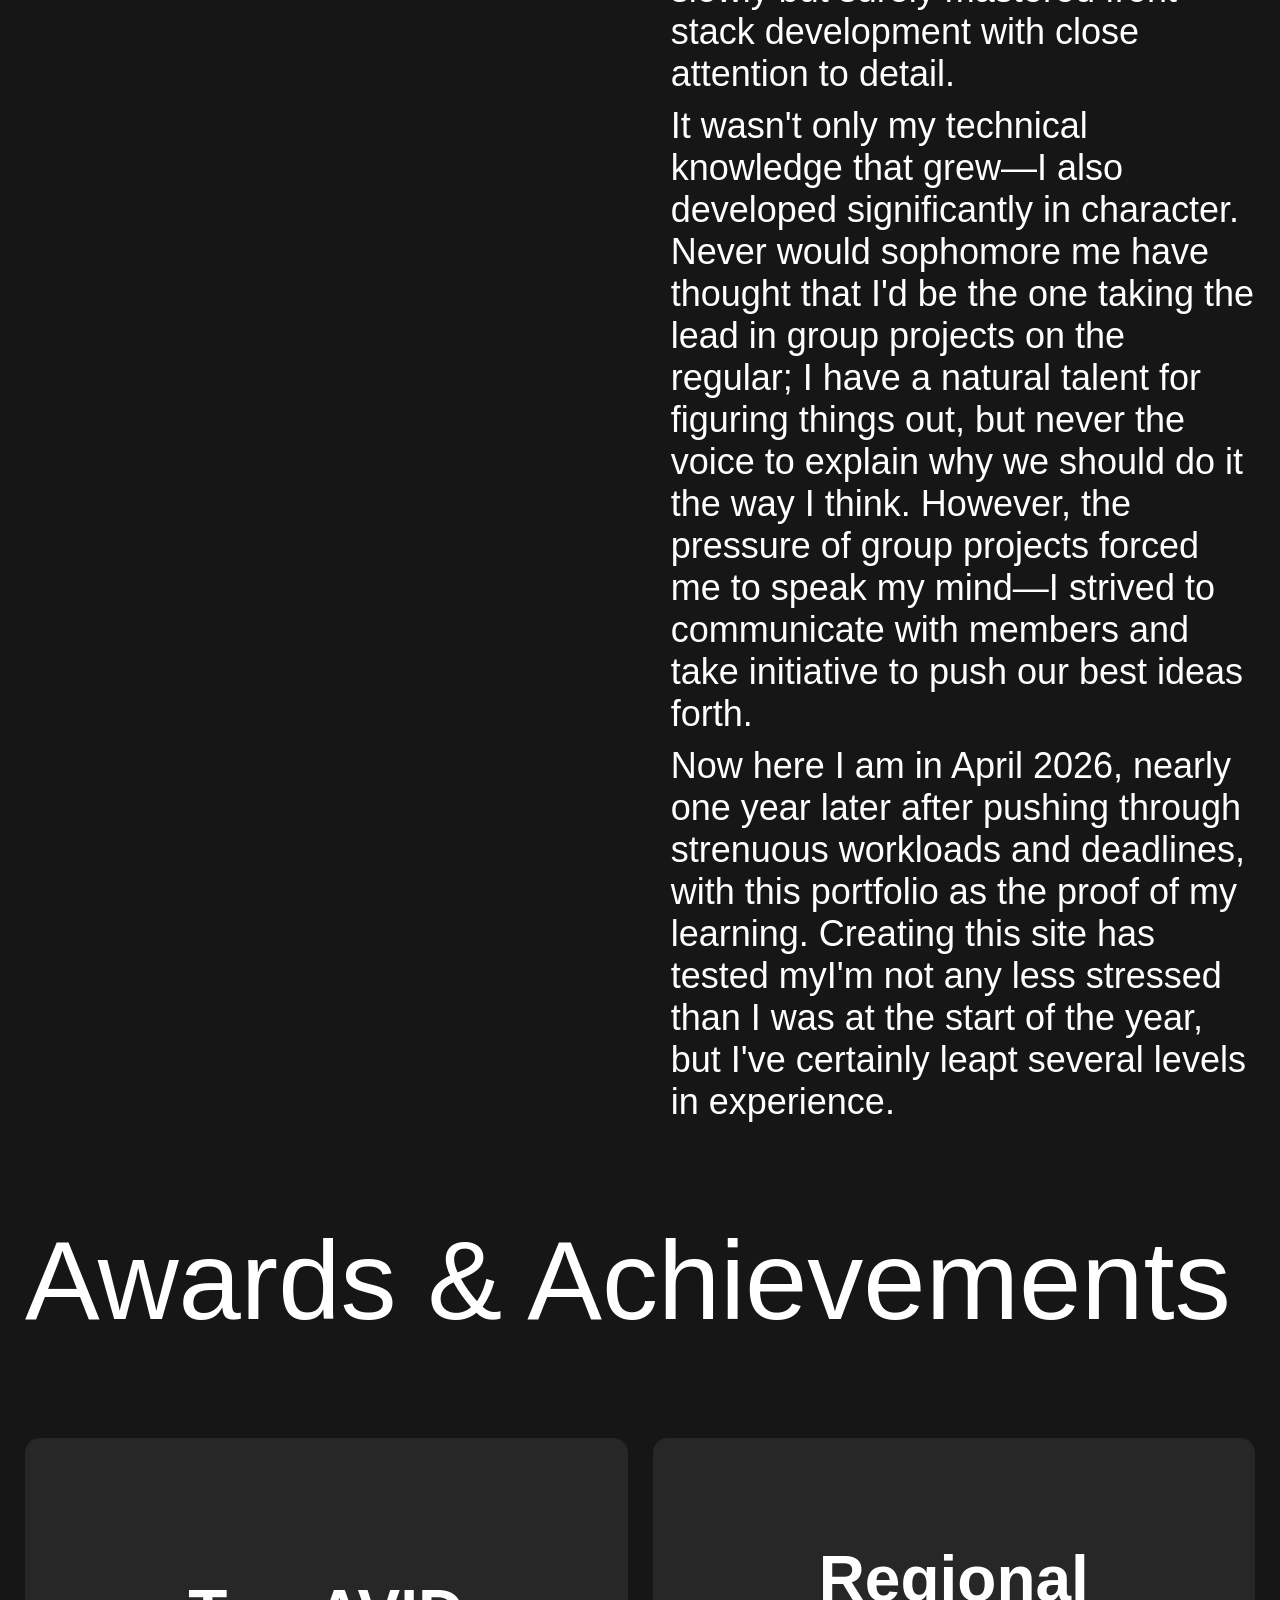
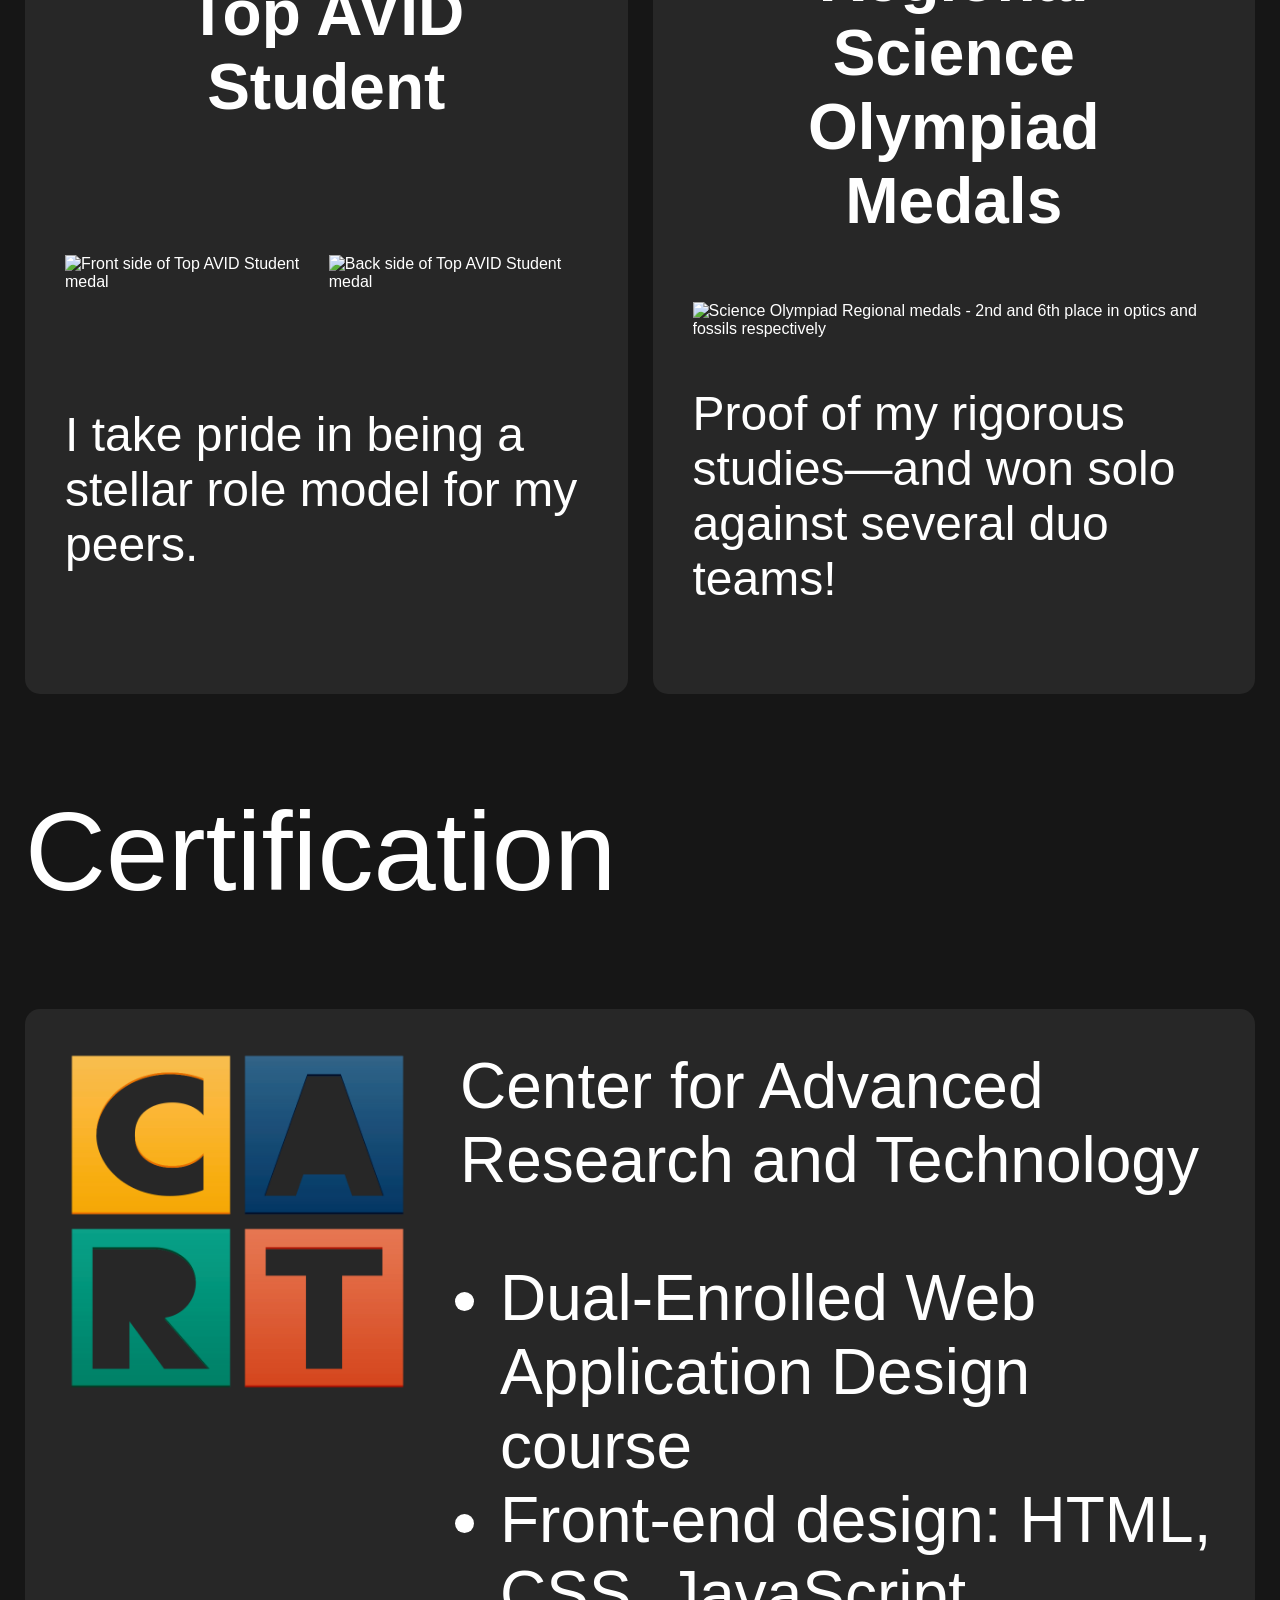
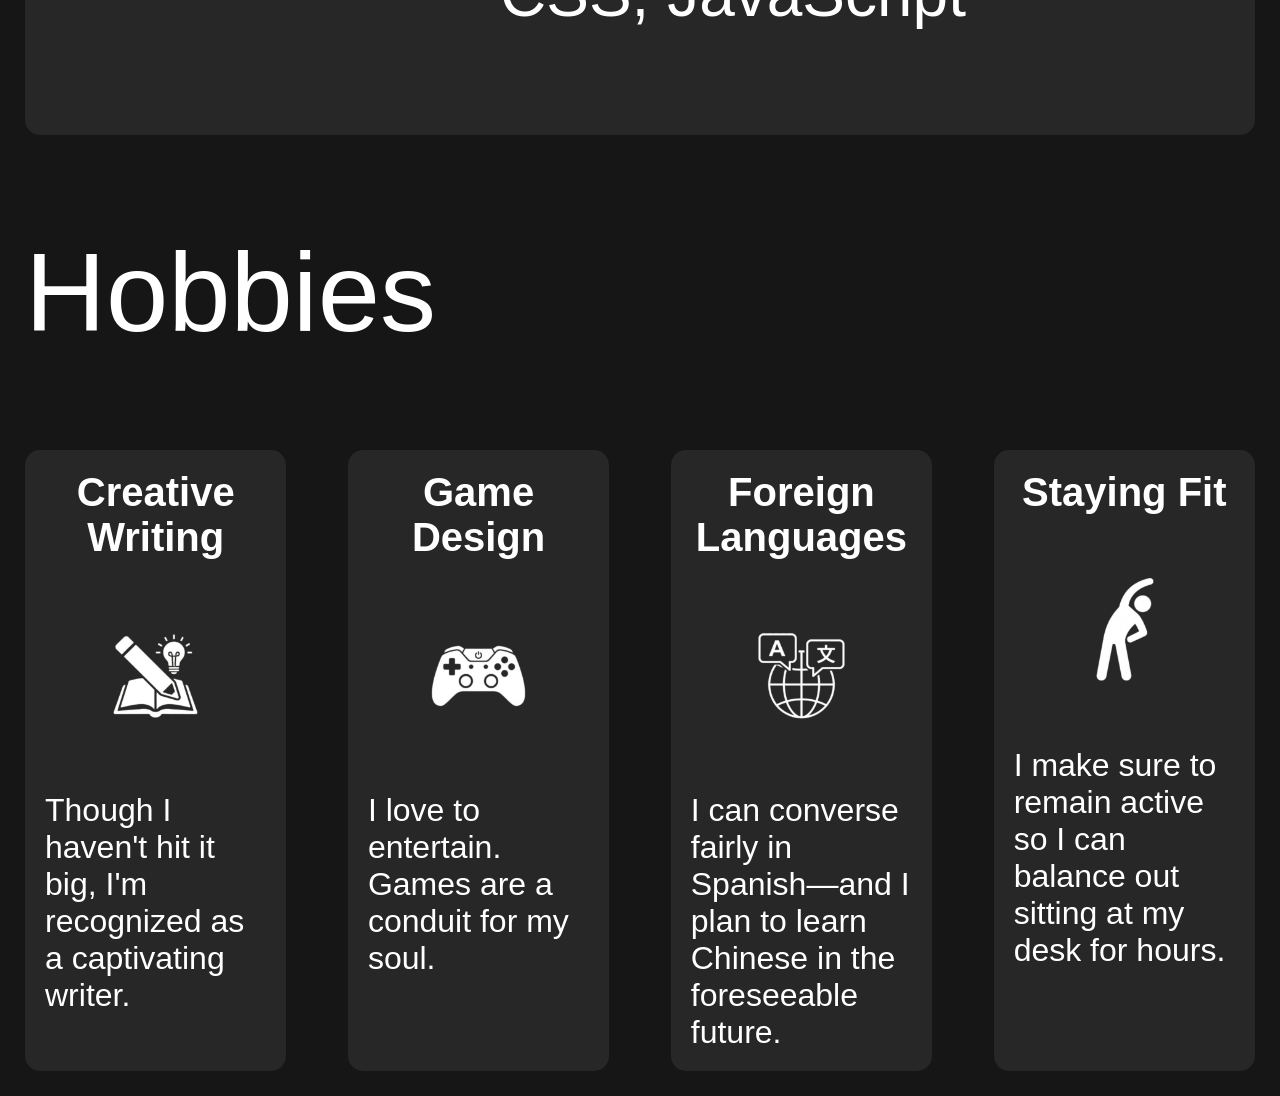
==== commit 5a3a5f4e: "Final changes: scroll-linked animations" ====
--- a/aboutme.html
+++ b/aboutme.html
@@ -49,7 +49,7 @@
 
                 <p>I love solving puzzles, and coding brings that tinkerer&#39;s mind out of me. I&#39;m grateful to be
                     able to
-                    share my passions with other people. Thanks for visiting.</p>
+                    share my passions with other people. Thank you for visiting.</p>
                 </p>
             </article>
             <nav id="index">
--- a/styles.css
+++ b/styles.css
@@ -1,5 +1,51 @@
 @import url('https://googleapis.com');
 /* Import fonts */
+
+@keyframes fadeIntro {
+    0%,
+    70% {
+        opacity: 1;
+    }
+
+    90%,
+    100% {
+        opacity: 0;
+    }
+}
+
+@keyframes introduceSection {
+    0%,
+    10% {
+        opacity: 0;
+    }
+
+    37.5%,
+    70% {
+        opacity: 1;
+    }
+
+    90%,
+    100% {
+        opacity: 0;
+    }
+}
+
+@keyframes cardFadeIn {
+    0%,
+    25% {
+        opacity: 0;
+    }
+
+    45%,
+    55% {
+        opacity: 1;
+    }
+
+    75%,
+    100% {
+        opacity: 0;
+    }
+}
 
 :root {
     --primary-red: #EB4747;
@@ -21,7 +67,8 @@
     margin: 0;
 }
 
-main, footer {
+main,
+footer {
     margin: 25px;
 }
 
@@ -120,6 +167,9 @@
 .homePage #greeting h1 {
     font-size: clamp(4rem, 8vw, 10rem);
     margin: 0px;
+
+    animation: fadeIntro linear;
+    animation-timeline: view();
 }
 
 .homePage #greeting #BigRedName {
@@ -127,15 +177,22 @@
     font-size: clamp(6rem, 18vw, 16rem);
 }
 
+.homePage #greeting p {
+    animation: fadeIntro linear;
+    animation-timeline: view();
+}
+
 .homePage h2 {
     text-align: center;
     font-size: clamp(4rem, 5vw, 6rem);
+    animation: introduceSection linear;
+    animation-timeline: view();
 }
 
 .homePage #programmingCaseStudiesList,
 .homePage #writingCaseStudiesList {
     position: relative;
-    margin-bottom: clamp(1200px,5vw,800px);
+    margin-bottom: clamp(1200px, 5vw, 800px);
 
     &>section {
         position: absolute;
@@ -250,25 +307,6 @@
         cy: calc(var(--dimension) / 2);
         r: calc(var(--dimension) / 2);
         fill: var(--primary-red);
-    }
-}
-
-/* Card Fade in */
-@keyframes cardFadeIn {
-
-    0%,
-    25% {
-        opacity: 0;
-    }
-
-    45%,
-    55% {
-        opacity: 1;
-    }
-
-    75%,
-    100% {
-        opacity: 0;
     }
 }
 
@@ -440,6 +478,9 @@
     justify-content: center;
     gap: 50px;
 
+    animation: introduceSection linear;
+    animation-timeline: view();
+
     & * {
         margin: 0px;
     }
@@ -502,6 +543,8 @@
 .aboutMe #aboutMeAndIndex article {
     font-size: clamp(2rem, 10vw, 5rem);
     grid-column: span 5;
+    animation: fadeIntro linear;
+    animation-timeline: view();
 }
 
 .aboutMe #aboutMeAndIndex #index {
@@ -510,6 +553,8 @@
     flex-direction: column;
     grid-column: span 3 / -1;
     margin-top: 30px;
+    animation: fadeIntro linear;
+    animation-timeline: view();
 
     & h2 {
         font-size: clamp(3rem, 5vw, 4rem);
@@ -546,10 +591,25 @@
         &:hover {
             cursor: pointer;
             background-color: var(--hover-black);
+
             & img {
                 background-color: var(--hover-black);
             }
         }
+    }
+}
+
+@keyframes yearInReviewFade {
+    0%, 10% {
+        opacity: 0;
+    }
+
+    20%, 80% {
+        opacity: 1;
+    }
+
+    90%, 100% {
+        opacity: 0;
     }
 }
 
@@ -557,6 +617,9 @@
     display: grid;
     grid-template: 1fr / repeat(auto-fit, minmax(400px, 1fr));
     gap: 5%;
+
+    animation: yearInReviewFade linear;
+    animation-timeline: view();
 
     & img {
         max-width: 100%;
@@ -576,45 +639,47 @@
     }
 }
 
-.aboutMe #awardsAndAchievements {
-    & .content {
-        display: grid;
-        grid-template: 1fr / repeat(auto-fit, minmax(400px, 1fr));
-        gap: 25px;
-
-        & .awardItem {
-            display: flex;
-            flex-direction: column;
-            align-items: center;
-            justify-content: space-around;
-
-            padding: 40px;
-            background-color: var(--second-black);
-            border-radius: var(--border-radius);
-
-            & h3 {
-                font-weight: bold;
-                font-size: clamp(2rem, 10vw, 4rem);
-                text-align: center;
-            }
-
-            & img {
-                width: 100%;
-                object-fit: cover;
-            }
-
-            & .awardPictures {
-                display: grid;
-                grid-template: 1fr / 1fr 1fr;
-                gap: 5px;
-                width: 100%;
-            }
-
-            & p {
-                font-size: clamp(2rem, 10vw, 3rem);
-            }
-        }
-    }
+.aboutMe #awardsAndAchievements .content {
+    display: grid;
+    grid-template: 1fr / repeat(auto-fit, minmax(400px, 1fr));
+    gap: 25px;
+
+    animation: introduceSection linear;
+    animation-timeline: view();
+
+    & .awardItem {
+        display: flex;
+        flex-direction: column;
+        align-items: center;
+        justify-content: space-around;
+
+        padding: 40px;
+        background-color: var(--second-black);
+        border-radius: var(--border-radius);
+
+        & h3 {
+            font-weight: bold;
+            font-size: clamp(2rem, 10vw, 4rem);
+            text-align: center;
+        }
+
+        & img {
+            width: 100%;
+            object-fit: cover;
+        }
+
+        & .awardPictures {
+            display: grid;
+            grid-template: 1fr / 1fr 1fr;
+            gap: 5px;
+            width: 100%;
+        }
+
+        & p {
+            font-size: clamp(2rem, 10vw, 3rem);
+        }
+    }
+
 }
 
 .aboutMe #certification .content {
@@ -625,6 +690,9 @@
     padding: 40px;
     border-radius: var(--border-radius);
     background-color: var(--second-black);
+
+    animation: introduceSection linear;
+    animation-timeline: view();
 
     & img {
         aspect-ratio: 1/1;
@@ -649,6 +717,9 @@
     padding-left: 0;
     margin-left: 0;
 
+    animation: introduceSection linear;
+    animation-timeline: view();
+
     & li {
         display: flex;
         flex-direction: column;
@@ -794,6 +865,9 @@
     row-gap: 50px;
     column-gap: 30px;
     width: 80%;
+
+    animation: introduceSection linear;
+    animation-timeline: view();
 
     & input {
         background: 0;
@@ -868,6 +942,9 @@
     flex-direction: column;
     justify-content: space-between;
     align-items: center;
+
+    animation: introduceSection linear;
+    animation-timeline: view();
 }
 
 .contact footer h2 {
@@ -986,6 +1063,9 @@
     scrollbar-color: var(--second-black);
     align-self: center;
 
+    animation: introduceSection linear;
+    animation-timeline: view();
+
     width: 70%;
 
 
@@ -1083,6 +1163,8 @@
         border-radius: var(--border-radius);
         padding: 20px;
 
+        animation: introduceSection linear;
+        animation-timeline: view();
         transition: background-color 0.3s ease-in-out;
 
         & h3 {
@@ -1132,6 +1214,9 @@
         justify-content: space-between;
         gap: clamp(20px, 5vw, 50px);
 
+        animation: introduceSection linear;
+        animation-timeline: view();
+
         transition: background-color 0.3s ease-in-out;
         padding: 20px 0px;
 
@@ -1182,6 +1267,8 @@
         padding: 20px;
 
         transition: background-color 0.3s ease-in-out;
+        animation: introduceSection linear;
+        animation-timeline: view();
 
         & h3 {
             margin-top: 0;
@@ -1224,6 +1311,8 @@
         flex: 1 1 300px;
         width: 100%;
 
+        animation: introduceSection linear;
+        animation-timeline: view();
         transition: background-color 0.3s ease-in-out;
 
         & h3 {
@@ -1323,6 +1412,9 @@
     display: flex;
     align-items: flex-start;
     gap: clamp(10px, 5%, 50px);
+
+    animation: introduceSection linear;
+    animation-timeline: view();
 
     & img {
         max-width: 50%;
@@ -1352,8 +1444,10 @@
     order: 1;
 }
 
-.writingStudy img {
+.writingStudy>main>img {
     width: 60%;
+    animation: introduceSection linear;
+    animation-timeline: view();
 }
 
 .writingStudy #habitsOfMind ul {
@@ -1378,6 +1472,7 @@
 /* Necessary Media Queries (when the wrap refuses to abide... hopefully because I only want it to wrap when the content shrinks to a very certain point) */
 
 @media screen and (max-width: 760px) {
+
     /* Nav Bar */
     /* Just centering to make it look even */
     nav {
@@ -1428,30 +1523,30 @@
     .homePage #writingCaseStudiesList {
         position: relative;
         margin-bottom: 1000px;
-    
+
         &>section {
             position: absolute;
             background-color: var(--second-black);
         }
     }
-    
+
     .homePage #writingCaseStudiesList {
         margin-bottom: 1000px;
     }
-    
+
     .homePage .lineRedirect {
         position: absolute;
-    
+
         padding: 2px;
         width: 0px;
         border-radius: 50%;
         background-color: var(--primary-red);
     }
-    
+
     .homePage #bioShieldCard {
         top: 300px;
         left: 0;
-    
+
         & .caseStudyContent {
             position: absolute;
             height: fit-content;
@@ -1459,74 +1554,74 @@
             left: 50px;
         }
     }
-    
+
     .homePage #lineRedirect1 {
         position: absolute;
         top: 450px;
         left: 18px;
         /* Circle radius - this element's padding */
-    
+
         padding: 2px;
         border-radius: 50%;
         background-color: var(--primary-red);
     }
-    
+
     .homePage #pawPalCard {
         top: 700px;
         left: 0;
-    
+
         & .caseStudyContent {
             position: absolute;
             top: -10px;
             left: 50px;
         }
     }
-    
+
     .homePage #EECUBudgetCalculatorCard {
         top: 1100px;
         left: 0;
-    
+
         & .caseStudyContent {
             position: absolute;
             top: -10px;
             left: 50px;
         }
     }
-    
+
     .homePage #lineRedirect2 {
         top: 0px;
         left: 18px;
         /* Circle diameter + this element's padding */
     }
-    
+
     .homePage #researchPaperCard {
         top: 400px;
         left: 0px;
         /* Diameter of Circle; do this since posiitons based off top-right of svg */
-    
+
         & .caseStudyContent {
             position: absolute;
             top: -10px;
             left: 50px;
         }
     }
-    
+
     .homePage #lineRedirect3 {
         top: 500px;
         left: 18px;
         /* Circle radius + this element's padding ??? why is it like this here*/
     }
-    
+
     .homePage #lineRedirect4 {
         top: 700px;
         left: 18px;
         /* Circle diameter + this element's padding */
     }
-    
+
     .homePage #CARTShowcaseReflectionCard {
         top: 800px;
         left: 0;
-    
+
         & .caseStudyContent {
             position: absolute;
             top: -10px;
